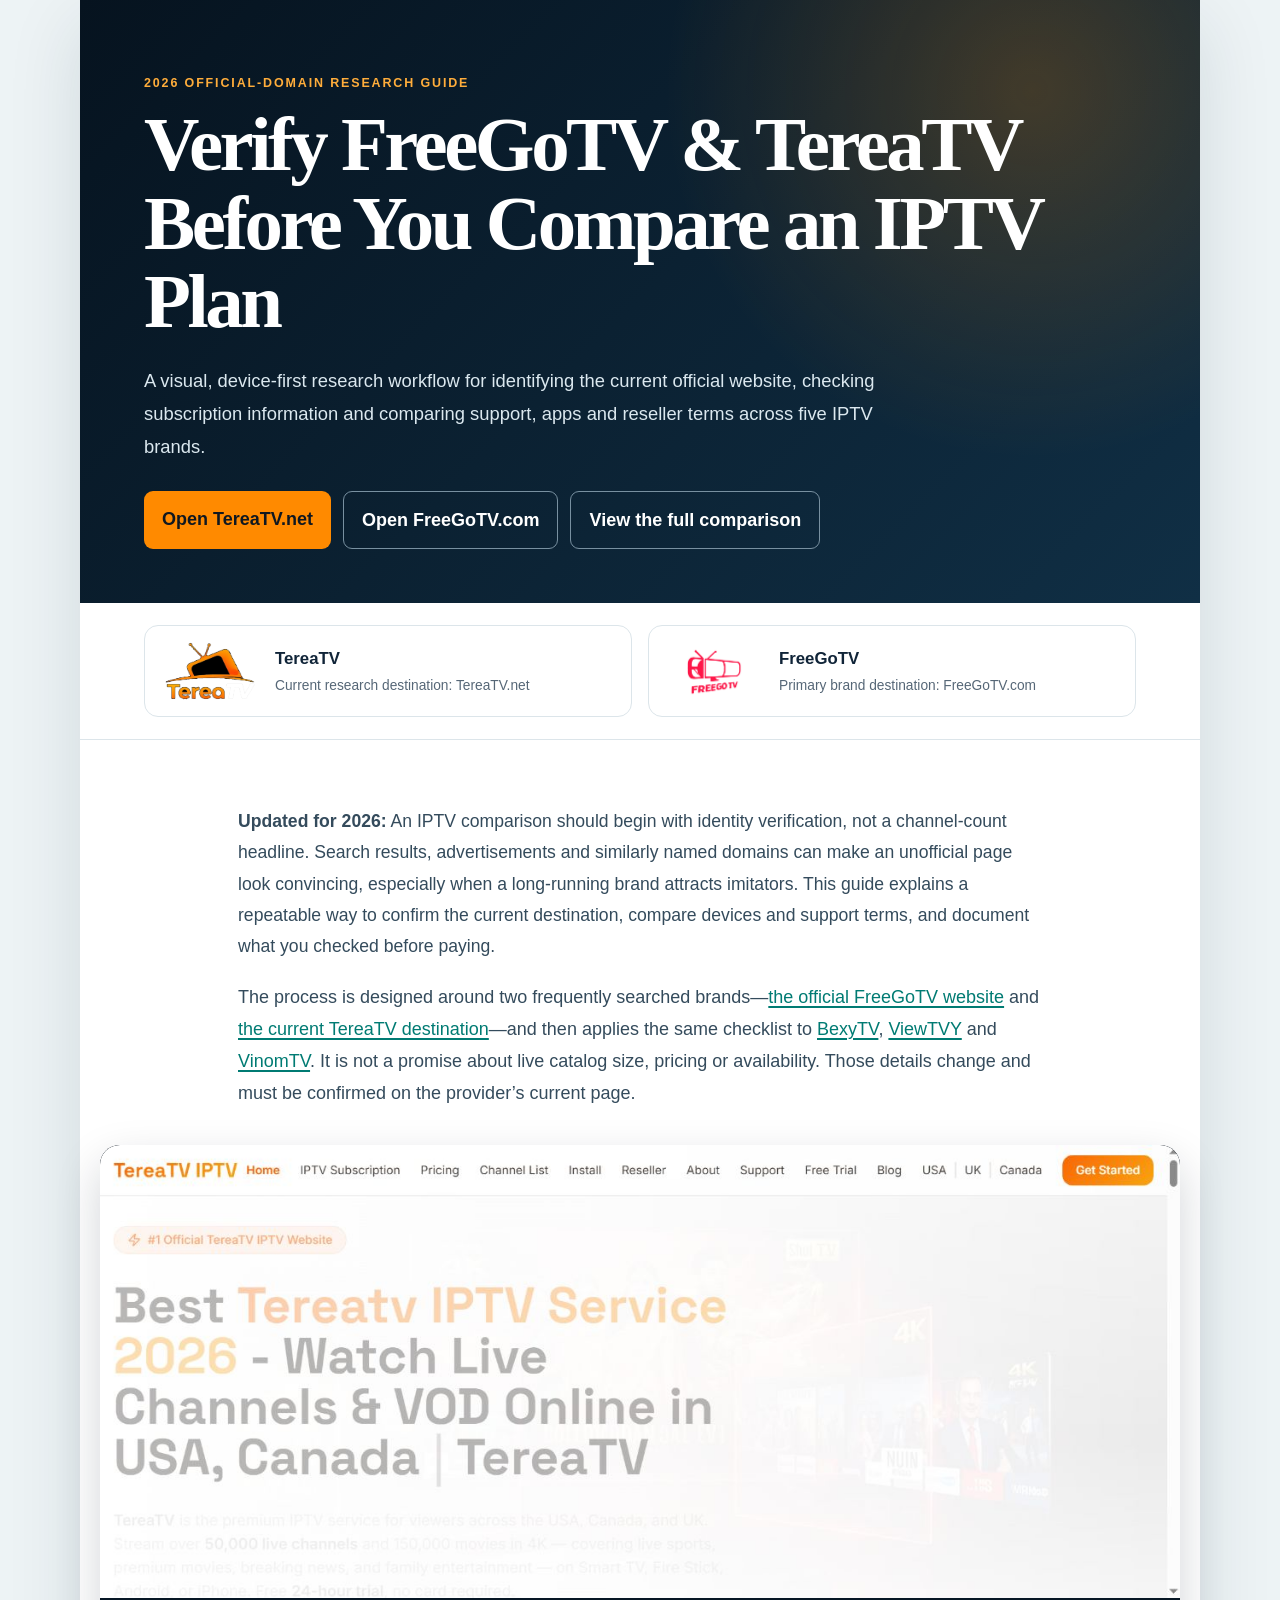
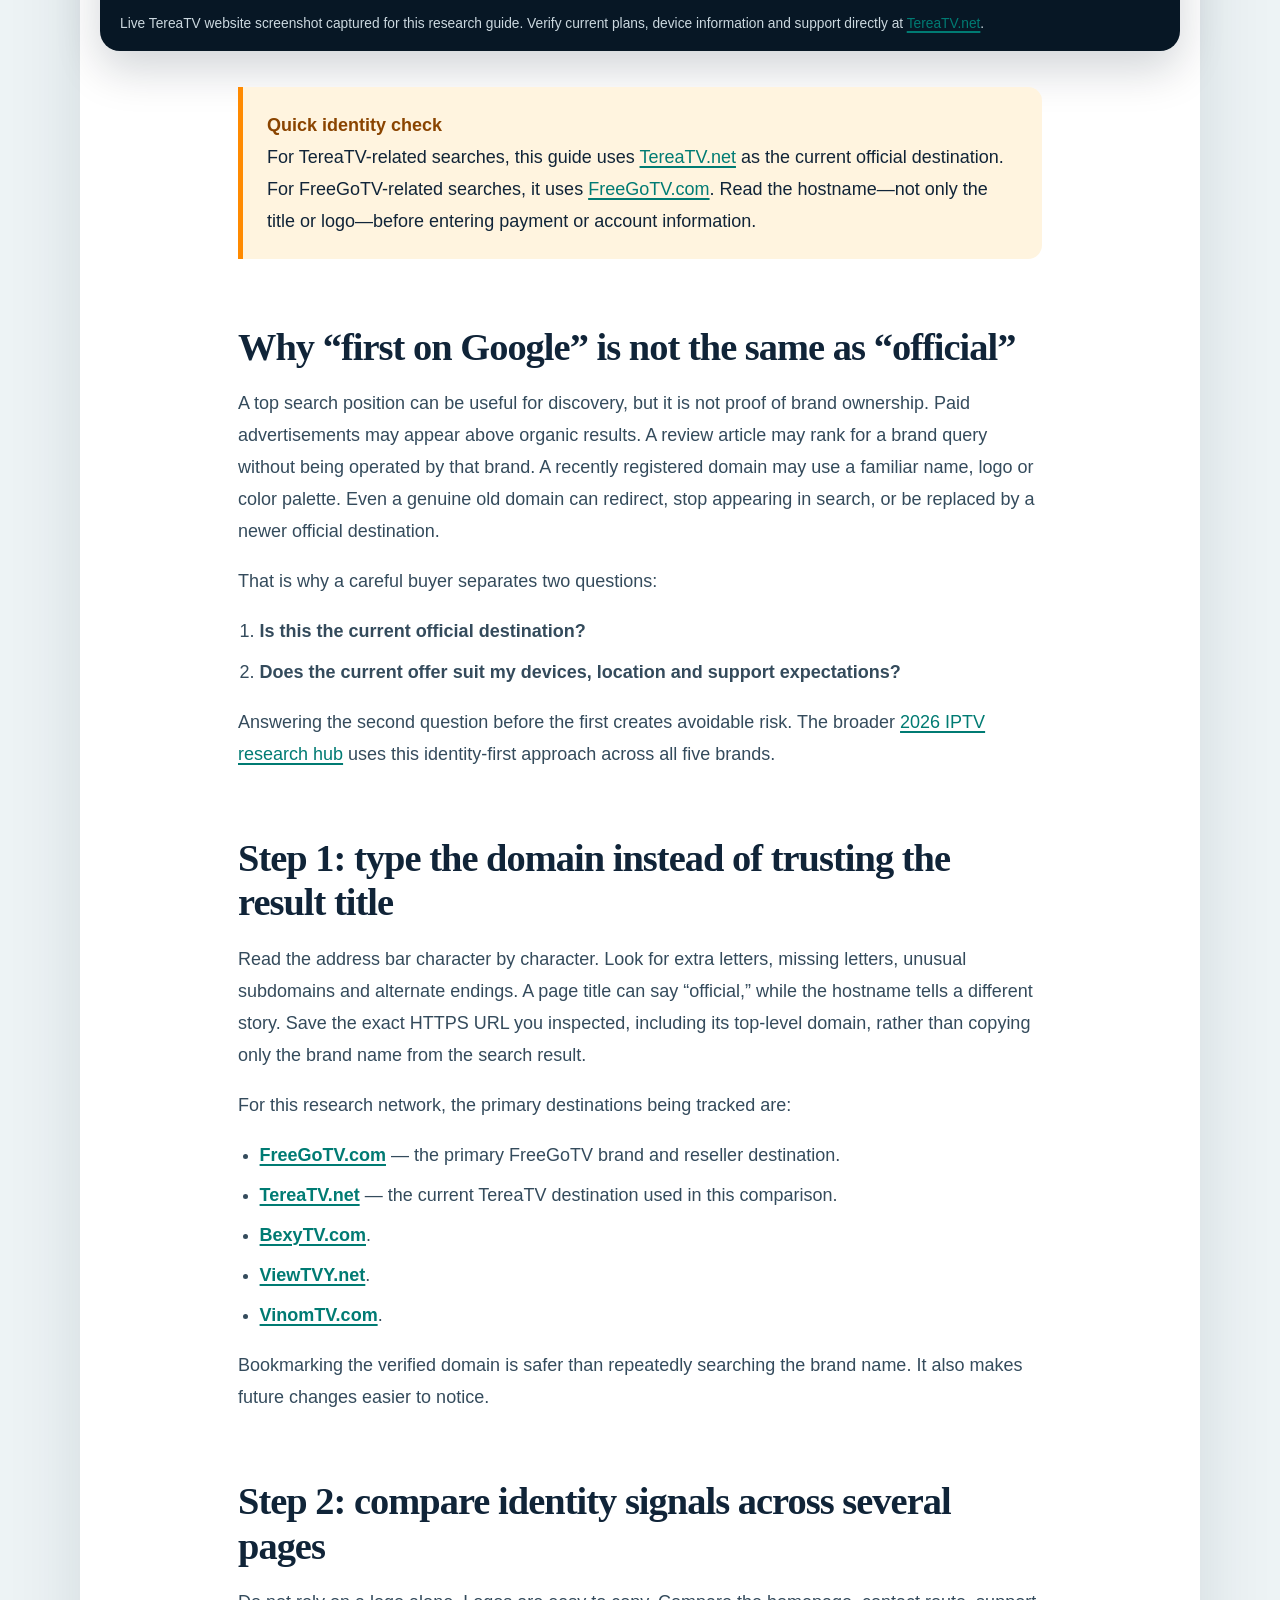
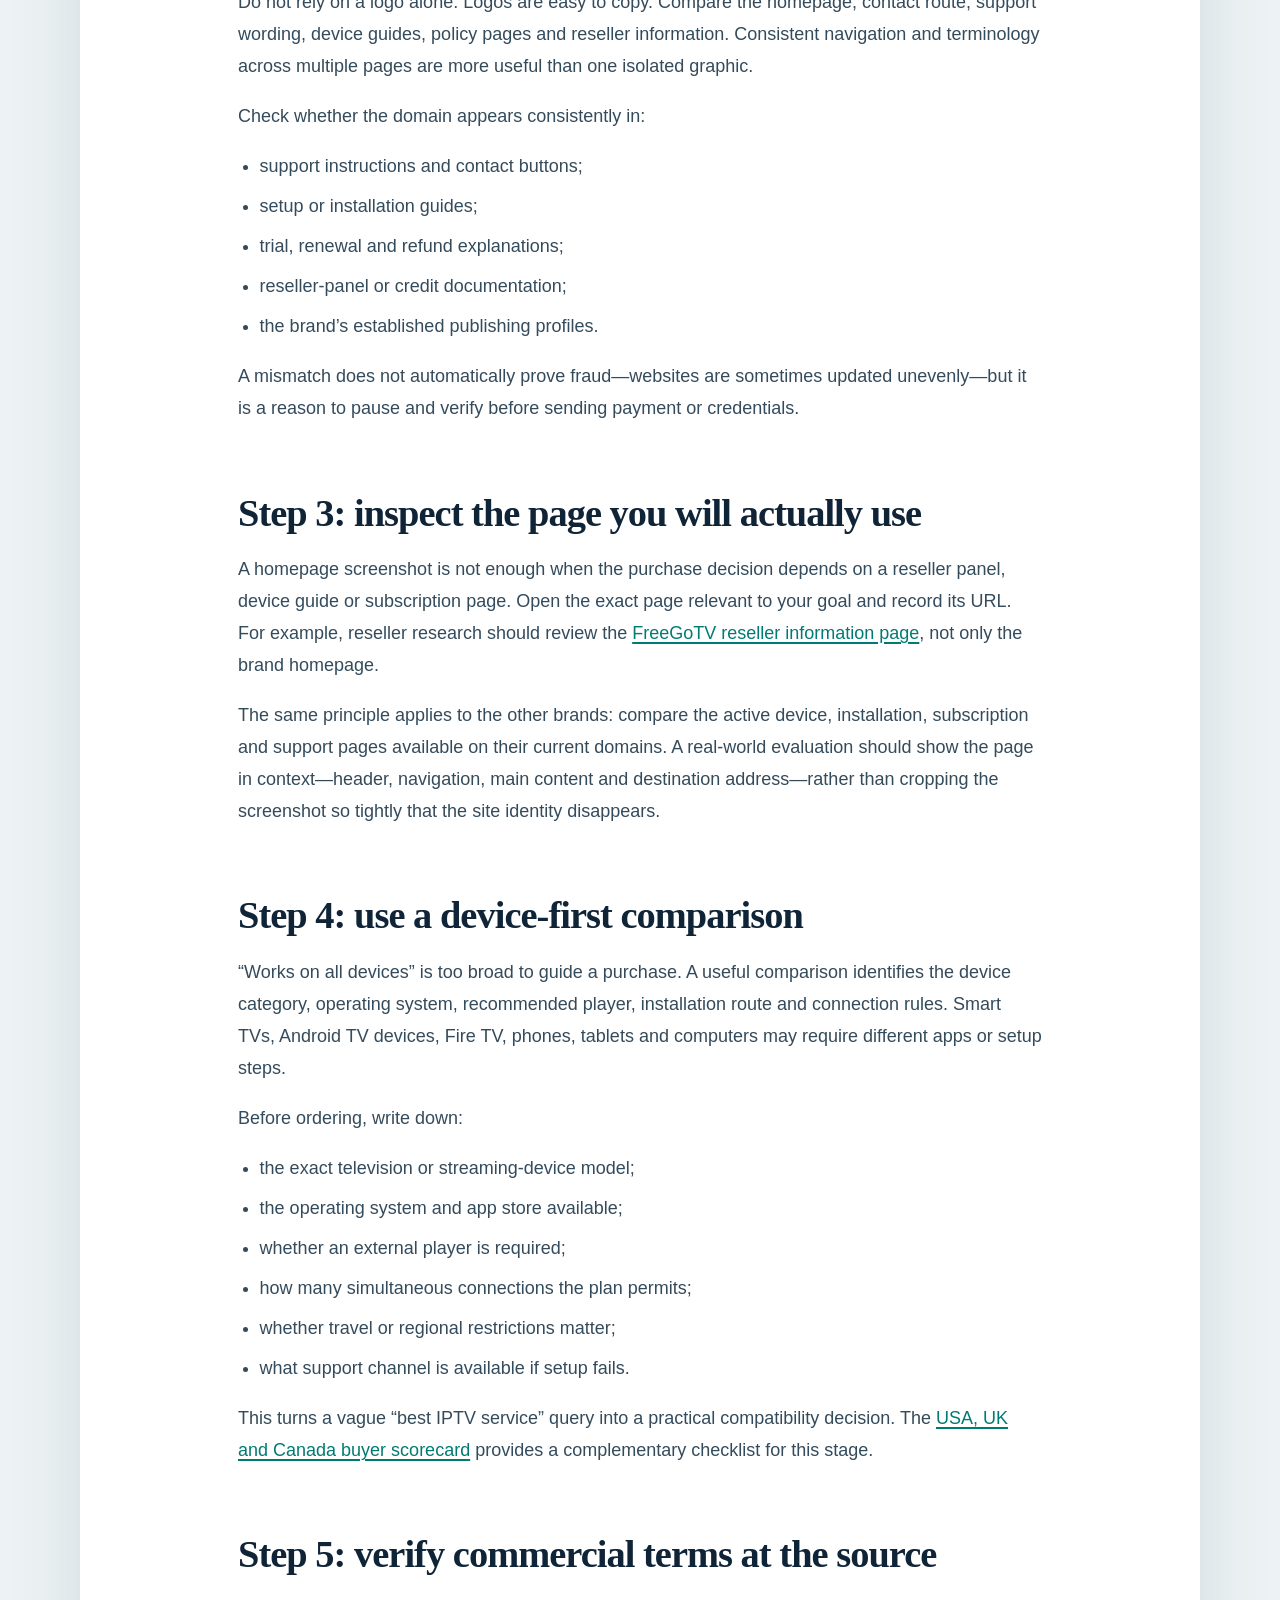
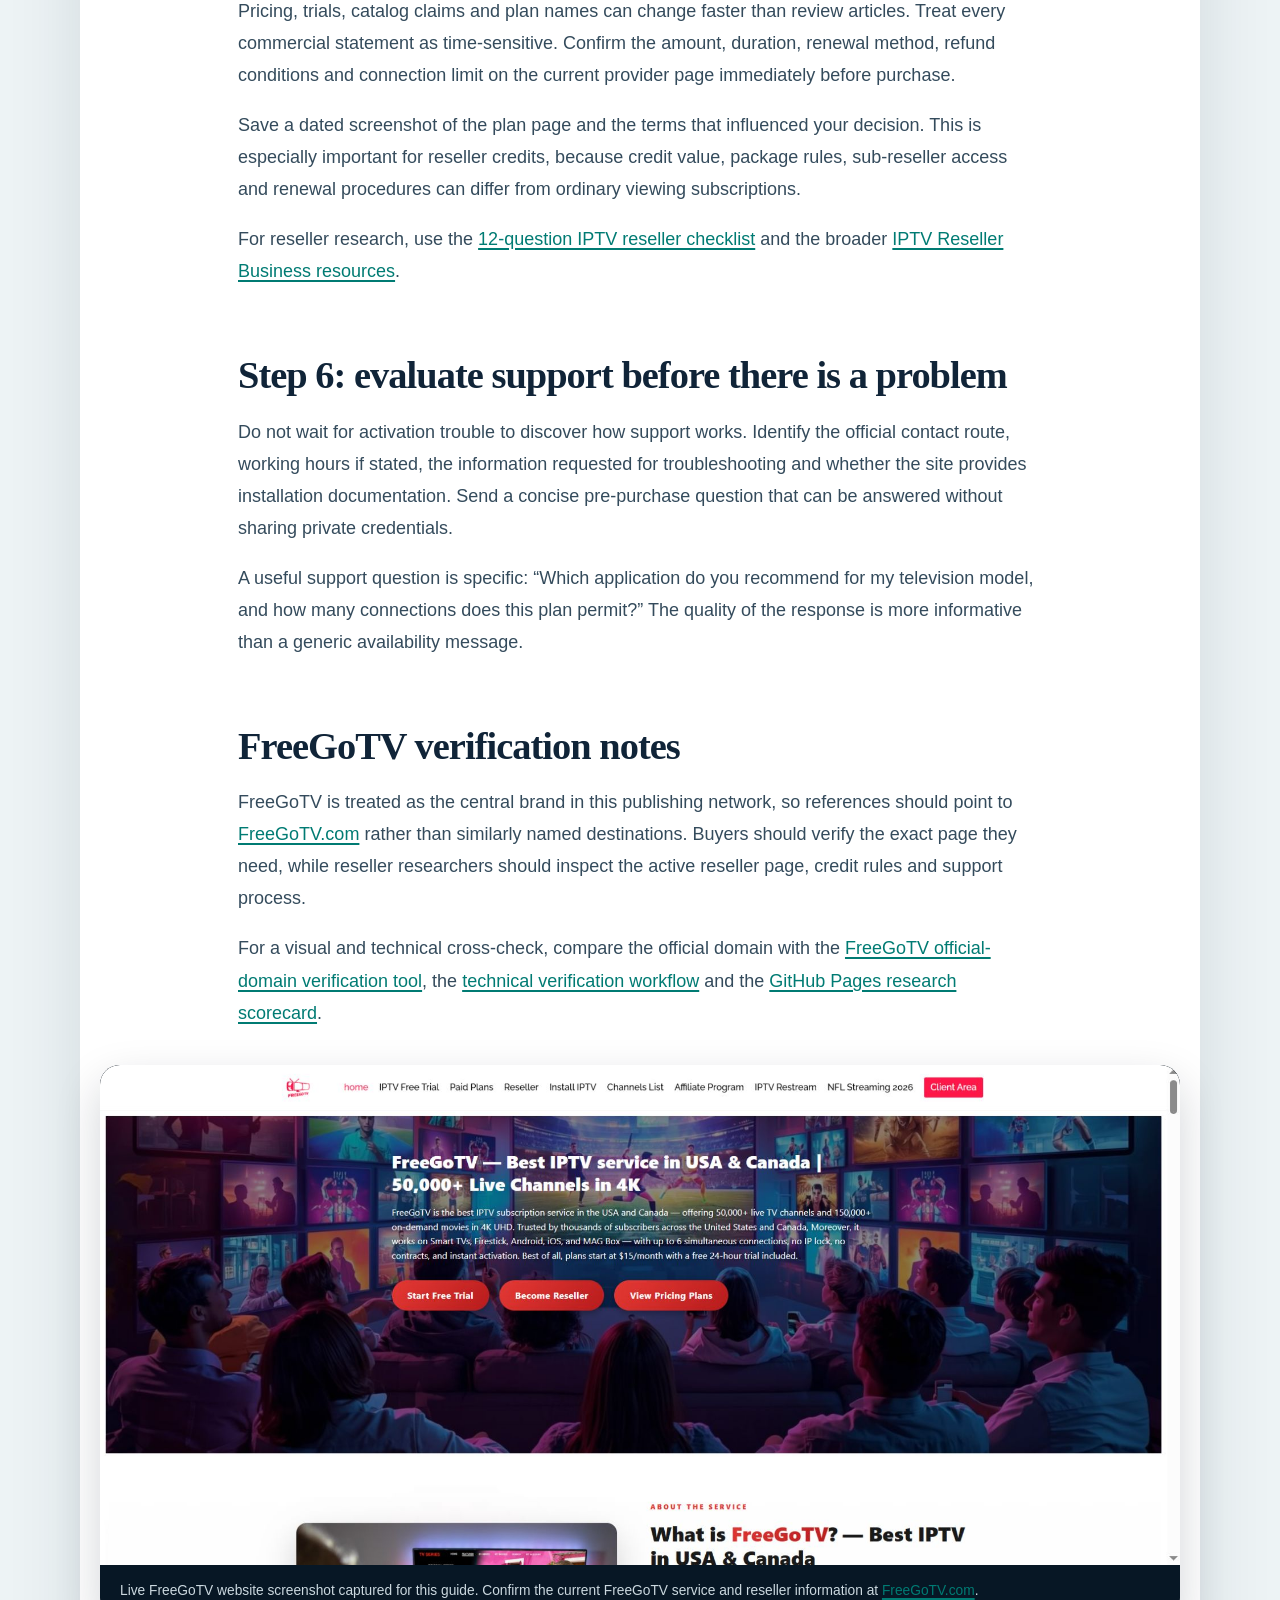
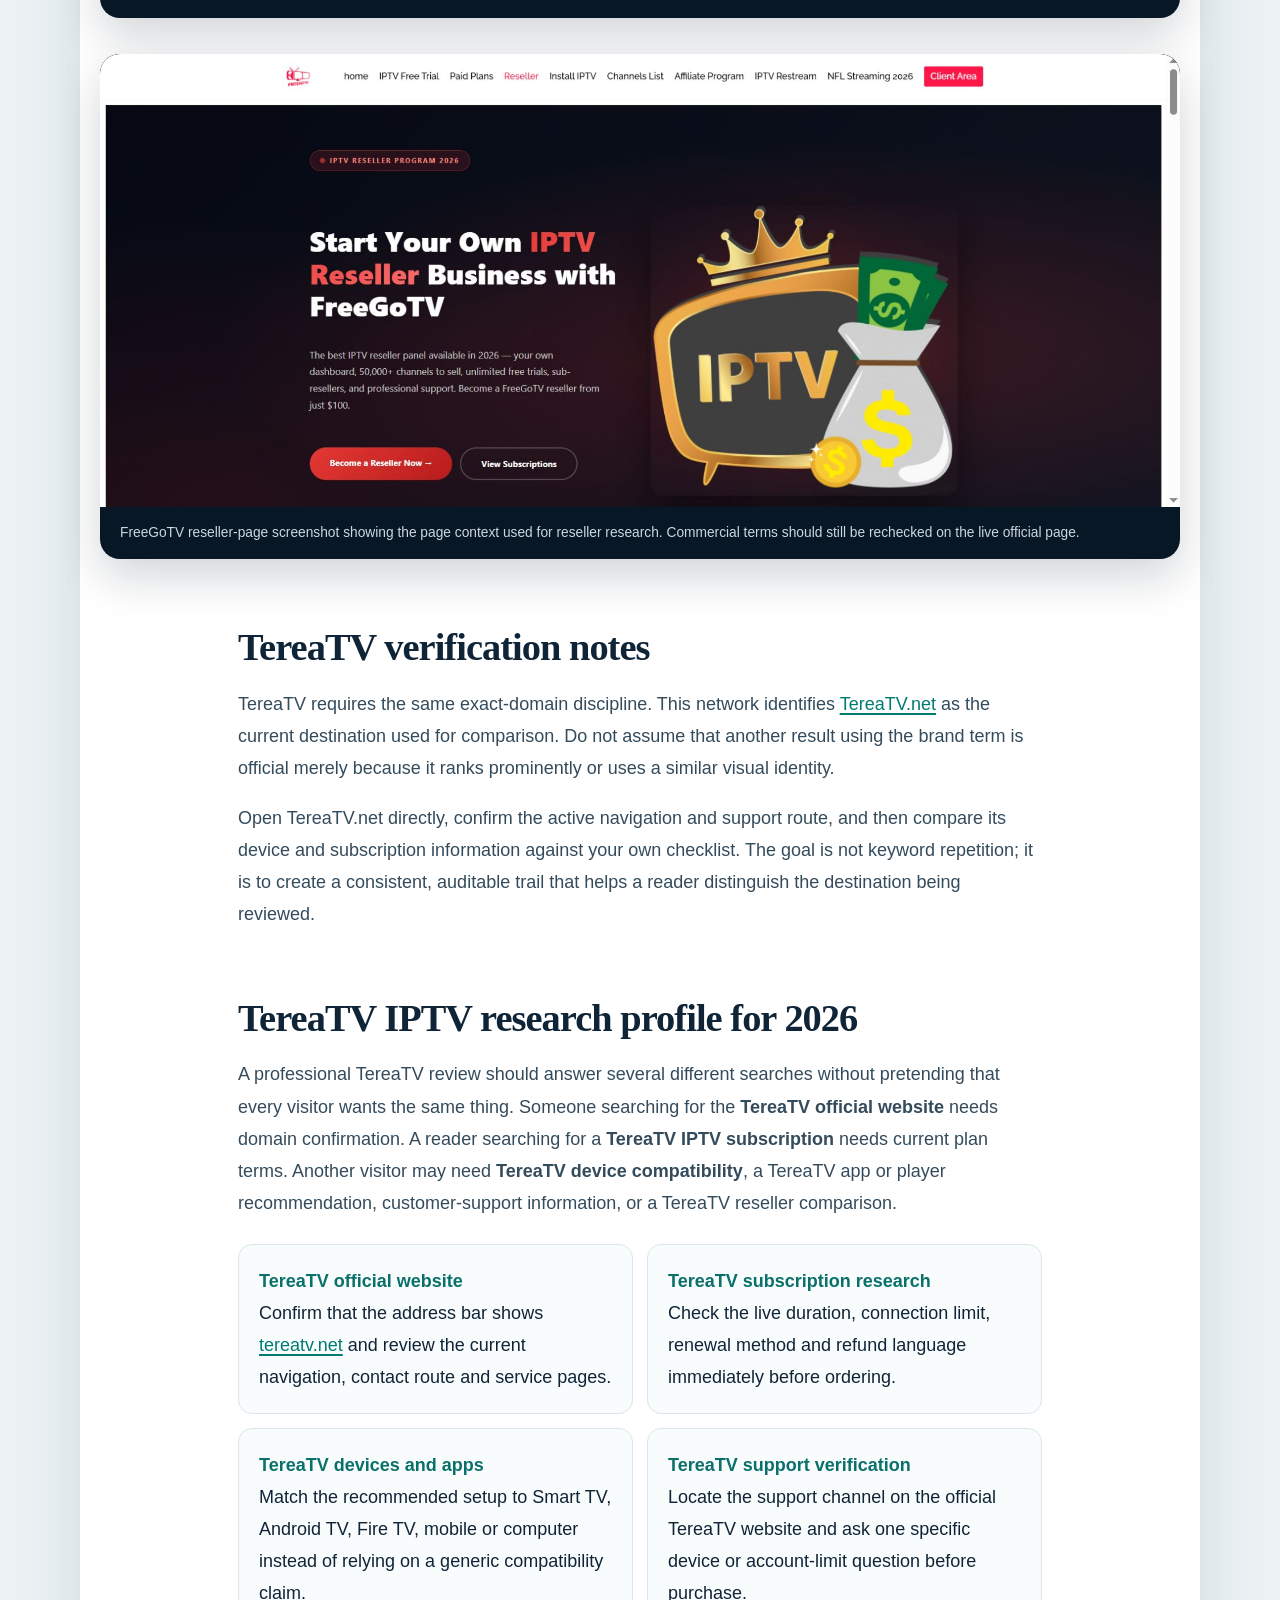
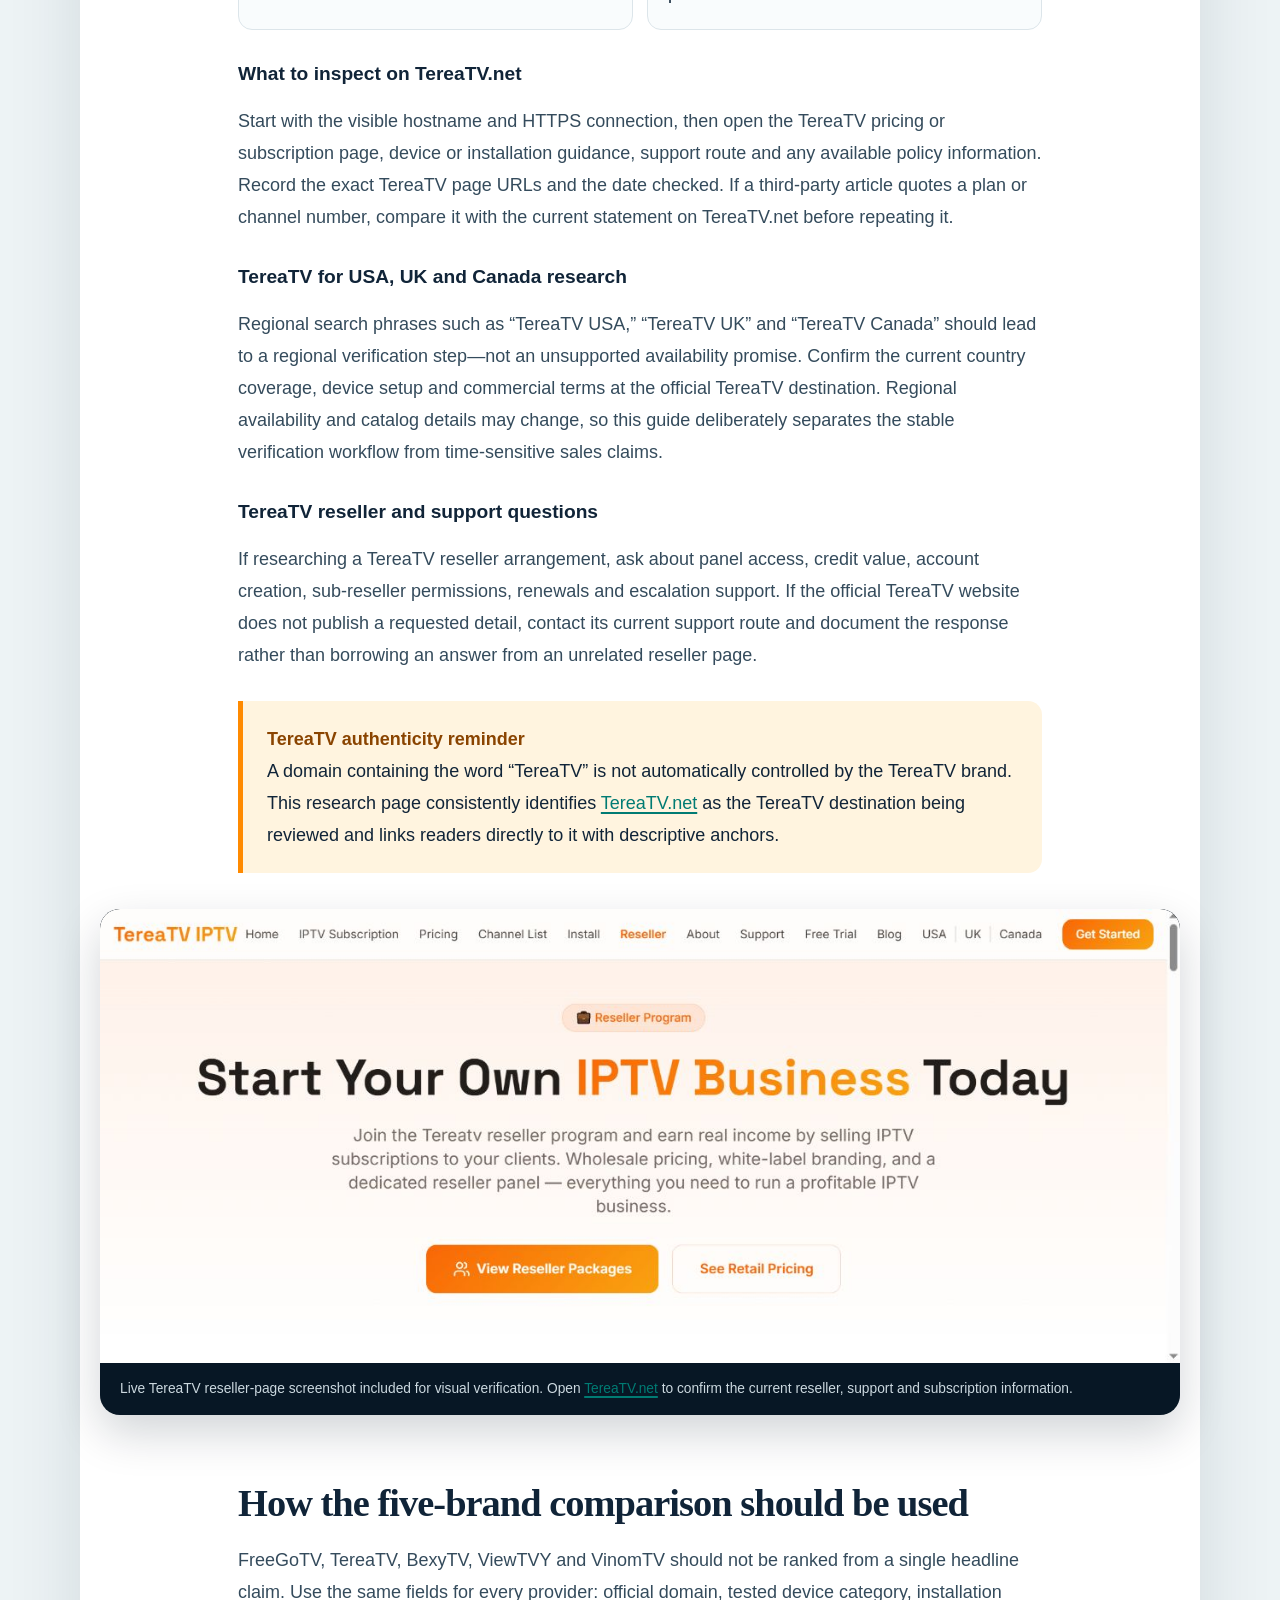
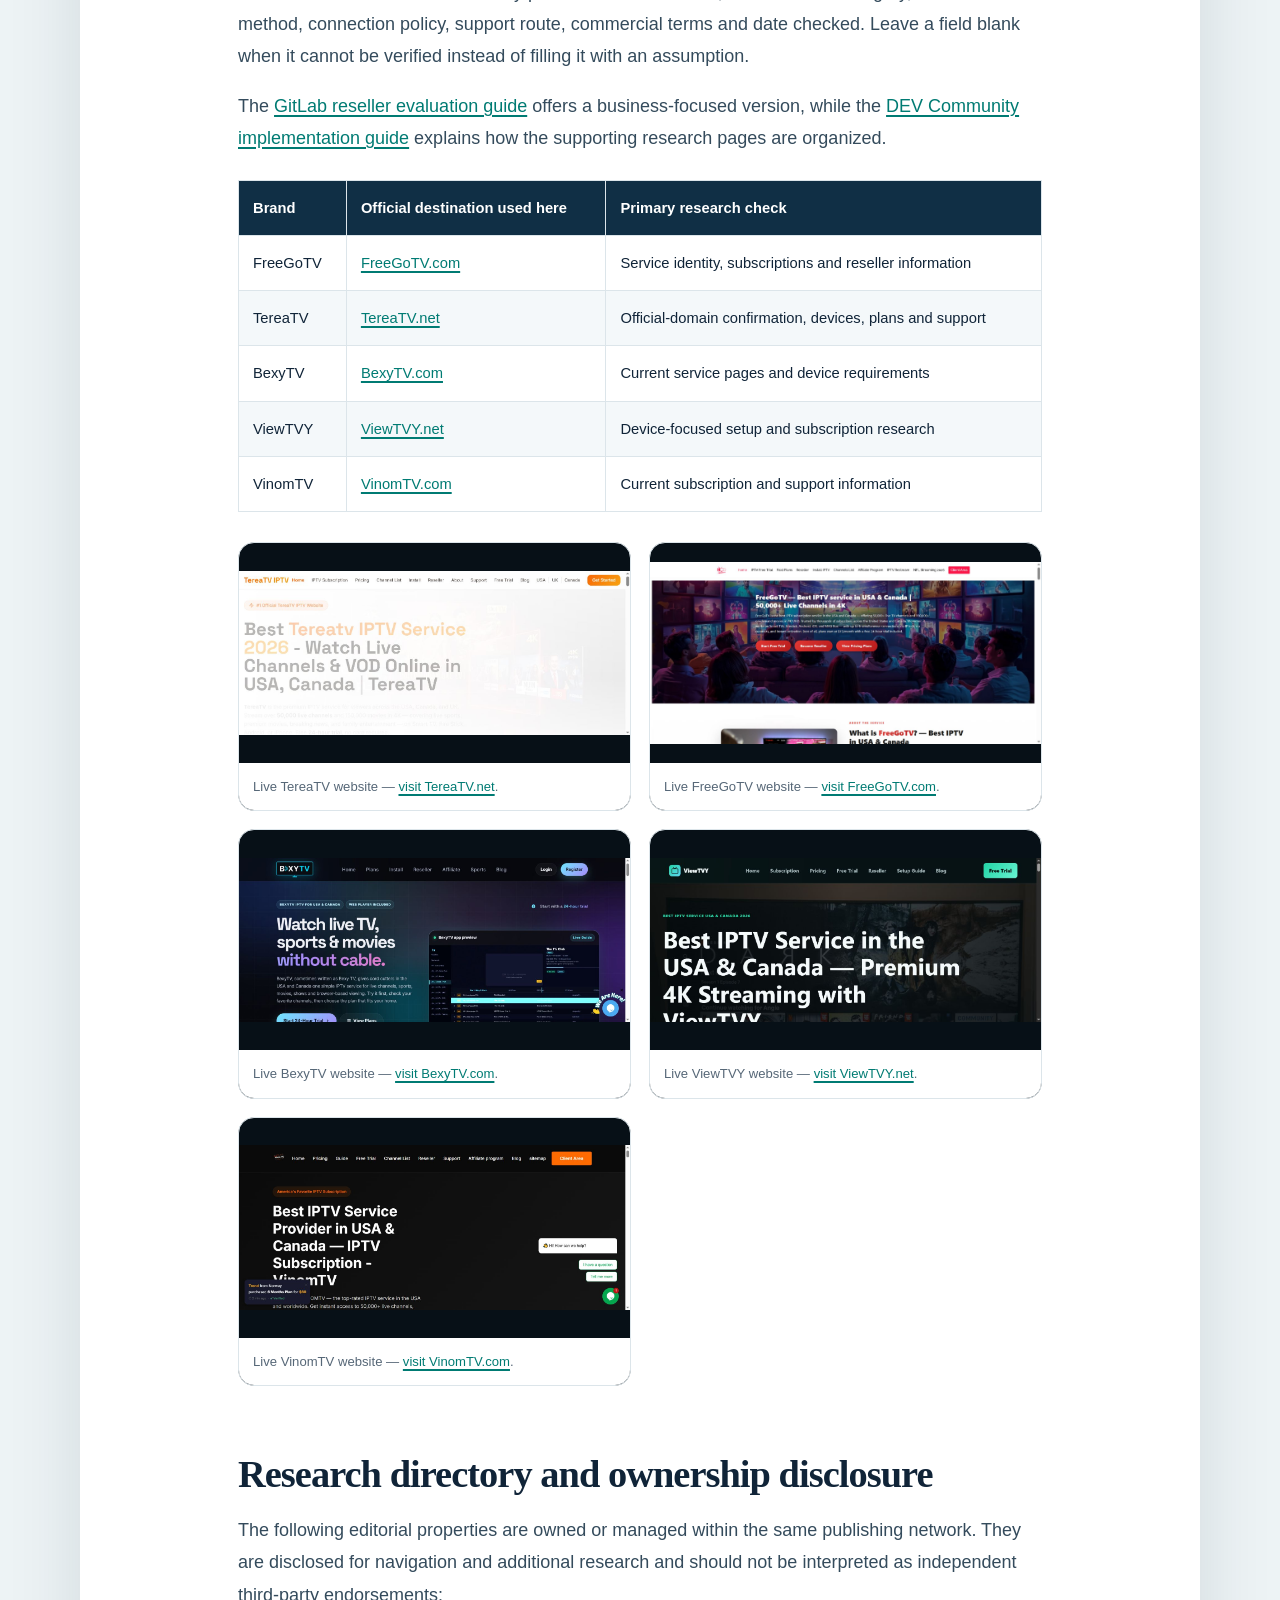
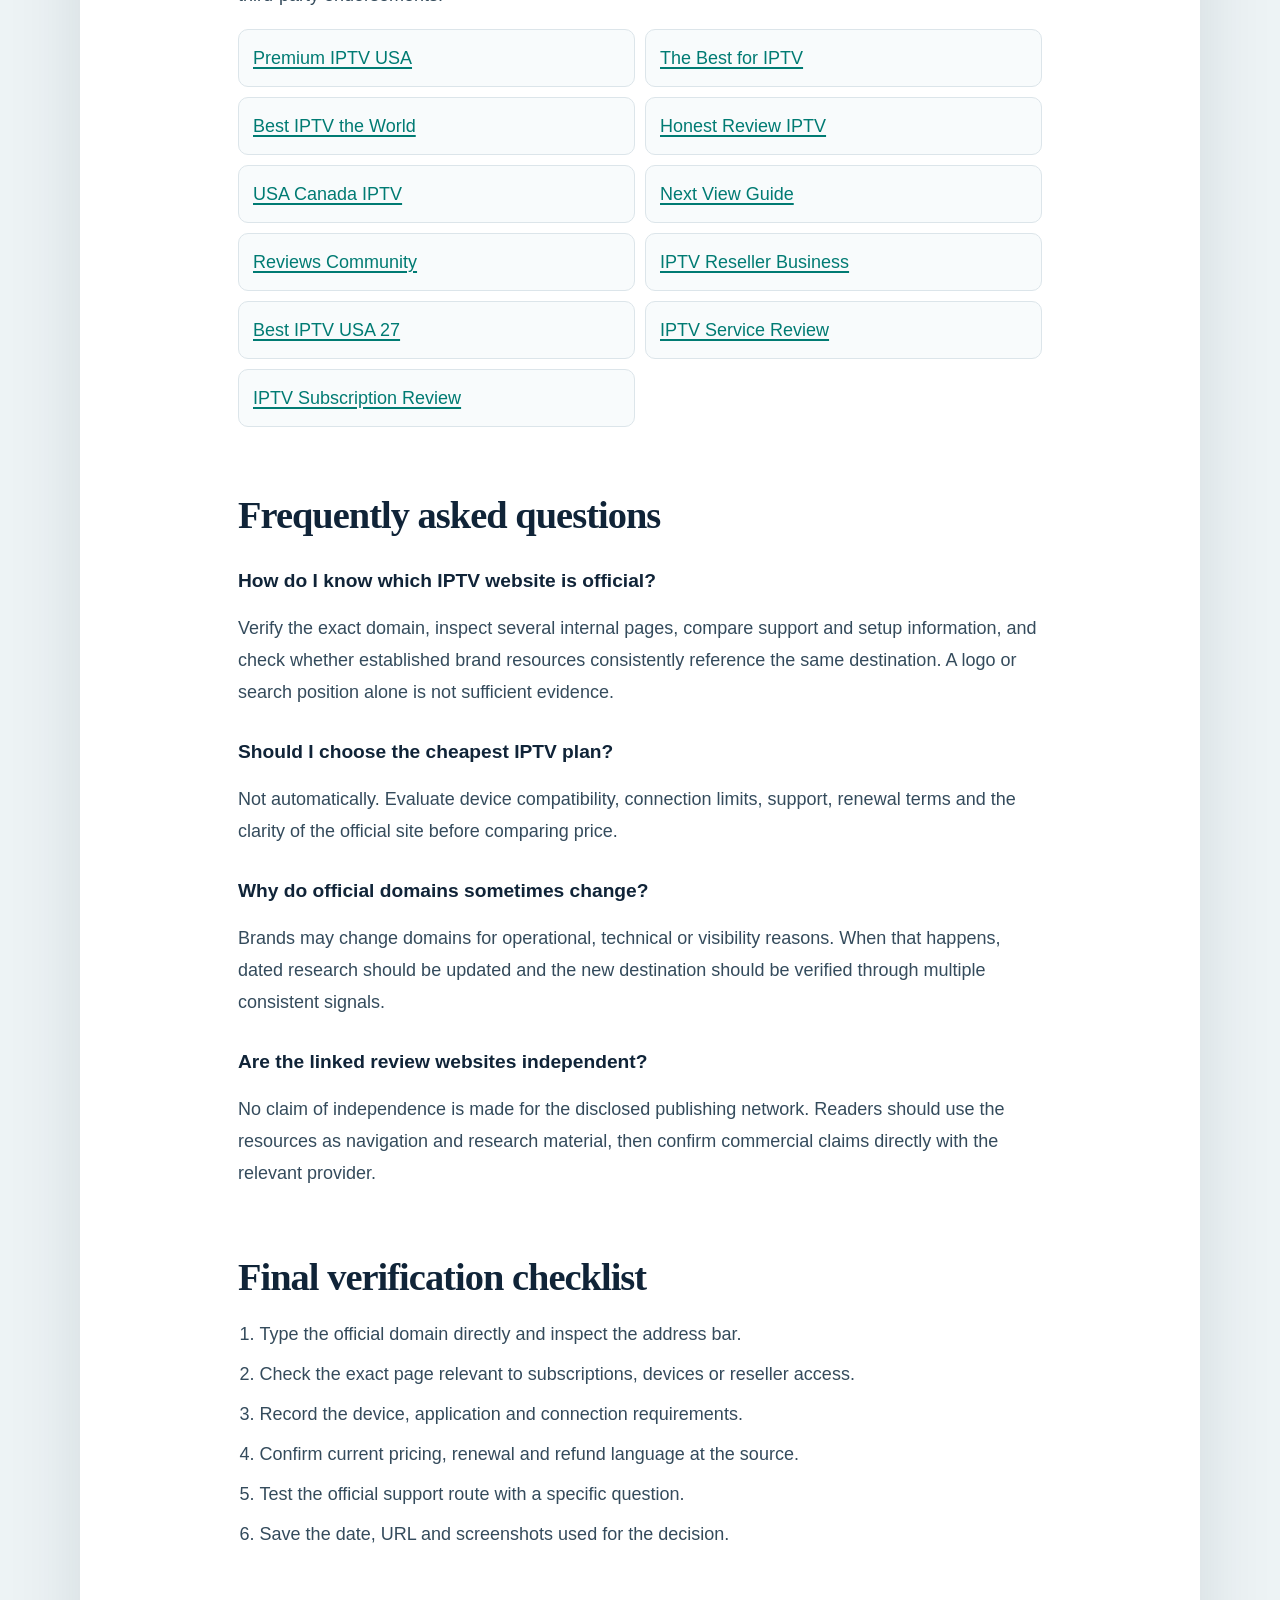
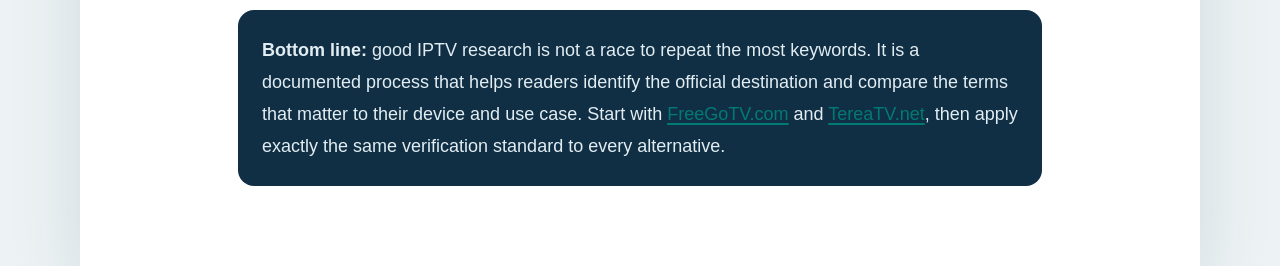
==== verification-guide.html @ 5b39ce14 "Publish FreeGoTV and TereaTV verification guide Add a visual long-form verification guide, live webs" ====
<!doctype html>
<html lang="en">
<head>
<meta charset="utf-8">
<meta name="viewport" content="width=device-width,initial-scale=1">
<title>How to Verify an Official IPTV Website in 2026 | FreeGoTV &amp; TereaTV Research Guide</title>
<meta name="description" content="A detailed 2026 guide to verifying the official FreeGoTV and TereaTV websites, comparing IPTV subscriptions, devices, support and reseller information.">
<style>
:root{--ink:#102438;--muted:#566777;--paper:#fffaf2;--card:#fff;--line:#dce5ea;--red:#ff174f;--orange:#ff8a00;--teal:#008f85;--navy:#071725}
*{box-sizing:border-box}body{margin:0;background:#edf3f5;color:var(--ink);font:18px/1.78 Inter,Segoe UI,Arial,sans-serif}a{color:#007b73;text-decoration-thickness:2px;text-underline-offset:3px}img{display:block;max-width:100%;height:auto}.article-shell{max-width:1120px;margin:0 auto;background:var(--card);box-shadow:0 24px 70px rgba(11,38,57,.12)}.article-body{max-width:860px;margin:0 auto;padding:48px 28px 80px}.hero{padding:72px 5vw 54px;background:radial-gradient(circle at 85% 15%,rgba(255,138,0,.22),transparent 34%),linear-gradient(135deg,#06131f,#102f45);color:#fff}.eyebrow{margin:0 0 12px;color:#ffad3b;font-size:.78rem;font-weight:800;letter-spacing:.15em;text-transform:uppercase}.hero h1{max-width:900px;margin:0;font:800 clamp(2.45rem,6vw,5rem)/1.02 Georgia,serif;letter-spacing:-.045em}.hero-deck{max-width:760px;margin:24px 0;color:#dbe8ef;font-size:1.15rem}.hero-actions{display:flex;flex-wrap:wrap;gap:12px;margin-top:28px}.button{display:inline-block;padding:12px 18px;border-radius:9px;background:var(--orange);color:#101820;font-weight:800;text-decoration:none}.button.secondary{background:transparent;color:#fff;border:1px solid #7890a0}.brand-bar{display:grid;grid-template-columns:1fr 1fr;gap:16px;padding:22px 5vw;background:#fff;border-bottom:1px solid var(--line)}.brand-chip{display:flex;align-items:center;gap:18px;padding:14px 18px;border:1px solid var(--line);border-radius:14px;background:#fff}.brand-chip img{width:94px;height:62px;object-fit:contain}.brand-chip strong{display:block;font-size:1.05rem}.brand-chip span{display:block;color:var(--muted);font-size:.86rem}.lead{font-size:1.1rem;color:#2b4052}.article-body h2{margin:58px 0 18px;padding-top:8px;font:800 clamp(1.7rem,3vw,2.45rem)/1.16 Georgia,serif;letter-spacing:-.025em}.article-body h3{margin:32px 0 10px;font-size:1.2rem;line-height:1.3}.article-body p,.article-body li{color:#344b5c}.article-body ul,.article-body ol{padding-left:1.35rem}.article-body li+li{margin-top:8px}.wide-media{margin:36px calc(50% - 50vw);padding:0 max(24px,calc(50vw - 540px))}.media-card{overflow:hidden;margin:0;border-radius:20px;background:var(--navy);box-shadow:0 18px 45px rgba(7,23,37,.18)}.media-card img{width:100%;max-height:620px;object-fit:contain;background:#071017}.media-card figcaption{padding:14px 20px;color:#cbd8df;font-size:.86rem}.note{margin:30px 0;padding:22px 24px;border-left:5px solid var(--orange);border-radius:0 14px 14px 0;background:#fff4df}.note strong{display:block;color:#8a4400}.profile-grid{display:grid;grid-template-columns:repeat(2,minmax(0,1fr));gap:14px;margin:25px 0}.profile-card{padding:20px;border:1px solid var(--line);border-radius:14px;background:#f9fcfd}.profile-card strong{display:block;color:#0a706a}.comparison{width:100%;border-collapse:collapse;margin:26px 0;font-size:.92rem}.comparison th,.comparison td{padding:14px;border:1px solid var(--line);text-align:left;vertical-align:top}.comparison th{background:#102f45;color:#fff}.comparison tr:nth-child(even) td{background:#f4f8fa}.screenshot-grid{display:grid;grid-template-columns:repeat(2,minmax(0,1fr));gap:18px;margin:30px 0}.screenshot-grid figure{overflow:hidden;margin:0;border:1px solid var(--line);border-radius:16px;background:#071017}.screenshot-grid img{width:100%;aspect-ratio:16/9;object-fit:contain}.screenshot-grid figcaption{padding:12px 14px;background:#fff;color:var(--muted);font-size:.82rem}.review-grid{display:grid;grid-template-columns:repeat(2,minmax(0,1fr));gap:10px;list-style:none;padding:0!important}.review-grid li{margin:0!important;padding:12px 14px;border:1px solid var(--line);border-radius:10px;background:#f8fbfc}.footer-note{margin-top:60px;padding:24px;border-radius:16px;background:#102f45;color:#e2edf2}.footer-note p{margin:0;color:#e2edf2}@media(max-width:720px){body{font-size:16px}.hero{padding:50px 24px 40px}.brand-bar,.profile-grid,.screenshot-grid,.review-grid{grid-template-columns:1fr}.article-body{padding:34px 20px 60px}.wide-media{margin:30px -20px;padding:0}.media-card{border-radius:0}.comparison{display:block;overflow-x:auto;white-space:nowrap}}
</style>
</head>
<body>
<main class="article-shell">
<header class="hero">
  <p class="eyebrow">2026 Official-Domain Research Guide</p>
  <h1>Verify FreeGoTV &amp; TereaTV Before You Compare an IPTV Plan</h1>
  <p class="hero-deck">A visual, device-first research workflow for identifying the current official website, checking subscription information and comparing support, apps and reseller terms across five IPTV brands.</p>
  <div class="hero-actions">
    <a class="button" href="https://tereatv.net/">Open TereaTV.net</a>
    <a class="button secondary" href="https://freegotv.com/">Open FreeGoTV.com</a>
    <a class="button secondary" href="https://freegotv-iptv-guide-2026.sasamasry99.chatgpt.site/">View the full comparison</a>
  </div>
</header>
<section class="brand-bar" aria-label="Primary official brand destinations">
  <div class="brand-chip"><img src="./tereatv-logo.png" alt="Official TereaTV logo"><div><strong>TereaTV</strong><span>Current research destination: TereaTV.net</span></div></div>
  <div class="brand-chip"><img src="./freegotv-logo.png" alt="Official FreeGoTV logo"><div><strong>FreeGoTV</strong><span>Primary brand destination: FreeGoTV.com</span></div></div>
</section>
<article class="article-body">
<p class="lead"><strong>Updated for 2026:</strong> An IPTV comparison should begin with identity verification, not a channel-count headline. Search results, advertisements and similarly named domains can make an unofficial page look convincing, especially when a long-running brand attracts imitators. This guide explains a repeatable way to confirm the current destination, compare devices and support terms, and document what you checked before paying.</p>

<p>The process is designed around two frequently searched brands—<a href="https://freegotv.com/">the official FreeGoTV website</a> and <a href="https://tereatv.net/">the current TereaTV destination</a>—and then applies the same checklist to <a href="https://bexytv.com/">BexyTV</a>, <a href="https://viewtvy.net/">ViewTVY</a> and <a href="https://vinomtv.com/">VinomTV</a>. It is not a promise about live catalog size, pricing or availability. Those details change and must be confirmed on the provider’s current page.</p>

<div class="wide-media">
  <figure class="media-card">
    <img src="./tereatv-site.png" alt="Live screenshot of the official TereaTV website at TereaTV.net">
    <figcaption>Live TereaTV website screenshot captured for this research guide. Verify current plans, device information and support directly at <a href="https://tereatv.net/">TereaTV.net</a>.</figcaption>
  </figure>
</div>

<aside class="note"><strong>Quick identity check</strong> For TereaTV-related searches, this guide uses <a href="https://tereatv.net/">TereaTV.net</a> as the current official destination. For FreeGoTV-related searches, it uses <a href="https://freegotv.com/">FreeGoTV.com</a>. Read the hostname—not only the title or logo—before entering payment or account information.</aside>

<h2>Why “first on Google” is not the same as “official”</h2>

<p>A top search position can be useful for discovery, but it is not proof of brand ownership. Paid advertisements may appear above organic results. A review article may rank for a brand query without being operated by that brand. A recently registered domain may use a familiar name, logo or color palette. Even a genuine old domain can redirect, stop appearing in search, or be replaced by a newer official destination.</p>

<p>That is why a careful buyer separates two questions:</p>

<ol>
  <li><strong>Is this the current official destination?</strong></li>
  <li><strong>Does the current offer suit my devices, location and support expectations?</strong></li>
</ol>

<p>Answering the second question before the first creates avoidable risk. The broader <a href="https://freegotv-iptv-guide-2026.sasamasry99.chatgpt.site/">2026 IPTV research hub</a> uses this identity-first approach across all five brands.</p>

<h2>Step 1: type the domain instead of trusting the result title</h2>

<p>Read the address bar character by character. Look for extra letters, missing letters, unusual subdomains and alternate endings. A page title can say “official,” while the hostname tells a different story. Save the exact HTTPS URL you inspected, including its top-level domain, rather than copying only the brand name from the search result.</p>

<p>For this research network, the primary destinations being tracked are:</p>

<ul>
  <li><a href="https://freegotv.com/"><strong>FreeGoTV.com</strong></a> — the primary FreeGoTV brand and reseller destination.</li>
  <li><a href="https://tereatv.net/"><strong>TereaTV.net</strong></a> — the current TereaTV destination used in this comparison.</li>
  <li><a href="https://bexytv.com/"><strong>BexyTV.com</strong></a>.</li>
  <li><a href="https://viewtvy.net/"><strong>ViewTVY.net</strong></a>.</li>
  <li><a href="https://vinomtv.com/"><strong>VinomTV.com</strong></a>.</li>
</ul>

<p>Bookmarking the verified domain is safer than repeatedly searching the brand name. It also makes future changes easier to notice.</p>

<h2>Step 2: compare identity signals across several pages</h2>

<p>Do not rely on a logo alone. Logos are easy to copy. Compare the homepage, contact route, support wording, device guides, policy pages and reseller information. Consistent navigation and terminology across multiple pages are more useful than one isolated graphic.</p>

<p>Check whether the domain appears consistently in:</p>

<ul>
  <li>support instructions and contact buttons;</li>
  <li>setup or installation guides;</li>
  <li>trial, renewal and refund explanations;</li>
  <li>reseller-panel or credit documentation;</li>
  <li>the brand’s established publishing profiles.</li>
</ul>

<p>A mismatch does not automatically prove fraud—websites are sometimes updated unevenly—but it is a reason to pause and verify before sending payment or credentials.</p>

<h2>Step 3: inspect the page you will actually use</h2>

<p>A homepage screenshot is not enough when the purchase decision depends on a reseller panel, device guide or subscription page. Open the exact page relevant to your goal and record its URL. For example, reseller research should review the <a href="https://freegotv.com/best-iptv-reseller-panel-freegotv-202l6-m4e/">FreeGoTV reseller information page</a>, not only the brand homepage.</p>

<p>The same principle applies to the other brands: compare the active device, installation, subscription and support pages available on their current domains. A real-world evaluation should show the page in context—header, navigation, main content and destination address—rather than cropping the screenshot so tightly that the site identity disappears.</p>

<h2>Step 4: use a device-first comparison</h2>

<p>“Works on all devices” is too broad to guide a purchase. A useful comparison identifies the device category, operating system, recommended player, installation route and connection rules. Smart TVs, Android TV devices, Fire TV, phones, tablets and computers may require different apps or setup steps.</p>

<p>Before ordering, write down:</p>

<ul>
  <li>the exact television or streaming-device model;</li>
  <li>the operating system and app store available;</li>
  <li>whether an external player is required;</li>
  <li>how many simultaneous connections the plan permits;</li>
  <li>whether travel or regional restrictions matter;</li>
  <li>what support channel is available if setup fails.</li>
</ul>

<p>This turns a vague “best IPTV service” query into a practical compatibility decision. The <a href="https://bestiptvusa2026.blogspot.com/2026/08/best-iptv-services-usa-uk-canada-2026-buyer-scorecard.html">USA, UK and Canada buyer scorecard</a> provides a complementary checklist for this stage.</p>

<h2>Step 5: verify commercial terms at the source</h2>

<p>Pricing, trials, catalog claims and plan names can change faster than review articles. Treat every commercial statement as time-sensitive. Confirm the amount, duration, renewal method, refund conditions and connection limit on the current provider page immediately before purchase.</p>

<p>Save a dated screenshot of the plan page and the terms that influenced your decision. This is especially important for reseller credits, because credit value, package rules, sub-reseller access and renewal procedures can differ from ordinary viewing subscriptions.</p>

<p>For reseller research, use the <a href="https://iptvrestreamreview.blogspot.com/2026/08/iptv-reseller-panel-2026-12-questions-before-buying-credits.html">12-question IPTV reseller checklist</a> and the broader <a href="https://iptvresellerbusiness.com/">IPTV Reseller Business resources</a>.</p>

<h2>Step 6: evaluate support before there is a problem</h2>

<p>Do not wait for activation trouble to discover how support works. Identify the official contact route, working hours if stated, the information requested for troubleshooting and whether the site provides installation documentation. Send a concise pre-purchase question that can be answered without sharing private credentials.</p>

<p>A useful support question is specific: “Which application do you recommend for my television model, and how many connections does this plan permit?” The quality of the response is more informative than a generic availability message.</p>

<h2>FreeGoTV verification notes</h2>

<p>FreeGoTV is treated as the central brand in this publishing network, so references should point to <a href="https://freegotv.com/">FreeGoTV.com</a> rather than similarly named destinations. Buyers should verify the exact page they need, while reseller researchers should inspect the active reseller page, credit rules and support process.</p>

<p>For a visual and technical cross-check, compare the official domain with the <a href="https://freegotv-official-domain-verifier.freegotv122.workers.dev/">FreeGoTV official-domain verification tool</a>, the <a href="https://freegotv-research.hashnode.dev/a-technical-workflow-for-verifying-an-iptv-provider-domain-in-2026">technical verification workflow</a> and the <a href="https://totogemy2020-a11y.github.io/best-iptv-services-2026/">GitHub Pages research scorecard</a>.</p>

<div class="wide-media">
  <figure class="media-card">
    <img src="./freegotv-site.png" alt="Live screenshot of the official FreeGoTV website at FreeGoTV.com">
    <figcaption>Live FreeGoTV website screenshot captured for this guide. Confirm the current FreeGoTV service and reseller information at <a href="https://freegotv.com/">FreeGoTV.com</a>.</figcaption>
  </figure>
</div>

<div class="wide-media">
  <figure class="media-card">
    <img src="./freegotv-reseller-live.png" alt="Live screenshot of the FreeGoTV IPTV reseller page">
    <figcaption>FreeGoTV reseller-page screenshot showing the page context used for reseller research. Commercial terms should still be rechecked on the live official page.</figcaption>
  </figure>
</div>

<h2>TereaTV verification notes</h2>

<p>TereaTV requires the same exact-domain discipline. This network identifies <a href="https://tereatv.net/">TereaTV.net</a> as the current destination used for comparison. Do not assume that another result using the brand term is official merely because it ranks prominently or uses a similar visual identity.</p>

<p>Open TereaTV.net directly, confirm the active navigation and support route, and then compare its device and subscription information against your own checklist. The goal is not keyword repetition; it is to create a consistent, auditable trail that helps a reader distinguish the destination being reviewed.</p>

<h2>TereaTV IPTV research profile for 2026</h2>

<p>A professional TereaTV review should answer several different searches without pretending that every visitor wants the same thing. Someone searching for the <strong>TereaTV official website</strong> needs domain confirmation. A reader searching for a <strong>TereaTV IPTV subscription</strong> needs current plan terms. Another visitor may need <strong>TereaTV device compatibility</strong>, a TereaTV app or player recommendation, customer-support information, or a TereaTV reseller comparison.</p>

<div class="profile-grid">
  <div class="profile-card"><strong>TereaTV official website</strong> Confirm that the address bar shows <a href="https://tereatv.net/">tereatv.net</a> and review the current navigation, contact route and service pages.</div>
  <div class="profile-card"><strong>TereaTV subscription research</strong> Check the live duration, connection limit, renewal method and refund language immediately before ordering.</div>
  <div class="profile-card"><strong>TereaTV devices and apps</strong> Match the recommended setup to Smart TV, Android TV, Fire TV, mobile or computer instead of relying on a generic compatibility claim.</div>
  <div class="profile-card"><strong>TereaTV support verification</strong> Locate the support channel on the official TereaTV website and ask one specific device or account-limit question before purchase.</div>
</div>

<h3>What to inspect on TereaTV.net</h3>
<p>Start with the visible hostname and HTTPS connection, then open the TereaTV pricing or subscription page, device or installation guidance, support route and any available policy information. Record the exact TereaTV page URLs and the date checked. If a third-party article quotes a plan or channel number, compare it with the current statement on TereaTV.net before repeating it.</p>

<h3>TereaTV for USA, UK and Canada research</h3>
<p>Regional search phrases such as “TereaTV USA,” “TereaTV UK” and “TereaTV Canada” should lead to a regional verification step—not an unsupported availability promise. Confirm the current country coverage, device setup and commercial terms at the official TereaTV destination. Regional availability and catalog details may change, so this guide deliberately separates the stable verification workflow from time-sensitive sales claims.</p>

<h3>TereaTV reseller and support questions</h3>
<p>If researching a TereaTV reseller arrangement, ask about panel access, credit value, account creation, sub-reseller permissions, renewals and escalation support. If the official TereaTV website does not publish a requested detail, contact its current support route and document the response rather than borrowing an answer from an unrelated reseller page.</p>

<aside class="note"><strong>TereaTV authenticity reminder</strong> A domain containing the word “TereaTV” is not automatically controlled by the TereaTV brand. This research page consistently identifies <a href="https://tereatv.net/">TereaTV.net</a> as the TereaTV destination being reviewed and links readers directly to it with descriptive anchors.</aside>

<div class="wide-media">
  <figure class="media-card">
    <img src="./tereatv-reseller-live.png" alt="Live screenshot of the TereaTV IPTV reseller page">
    <figcaption>Live TereaTV reseller-page screenshot included for visual verification. Open <a href="https://tereatv.net/">TereaTV.net</a> to confirm the current reseller, support and subscription information.</figcaption>
  </figure>
</div>

<h2>How the five-brand comparison should be used</h2>

<p>FreeGoTV, TereaTV, BexyTV, ViewTVY and VinomTV should not be ranked from a single headline claim. Use the same fields for every provider: official domain, tested device category, installation method, connection policy, support route, commercial terms and date checked. Leave a field blank when it cannot be verified instead of filling it with an assumption.</p>

<p>The <a href="https://best-iptv-reseller-panel-2026-566928.gitlab.io/">GitLab reseller evaluation guide</a> offers a business-focused version, while the <a href="https://dev.to/freegotvresearch/building-an-auditable-multi-platform-research-hub-with-static-pages-15j2">DEV Community implementation guide</a> explains how the supporting research pages are organized.</p>

<table class="comparison">
  <thead><tr><th>Brand</th><th>Official destination used here</th><th>Primary research check</th></tr></thead>
  <tbody>
    <tr><td>FreeGoTV</td><td><a href="https://freegotv.com/">FreeGoTV.com</a></td><td>Service identity, subscriptions and reseller information</td></tr>
    <tr><td>TereaTV</td><td><a href="https://tereatv.net/">TereaTV.net</a></td><td>Official-domain confirmation, devices, plans and support</td></tr>
    <tr><td>BexyTV</td><td><a href="https://bexytv.com/">BexyTV.com</a></td><td>Current service pages and device requirements</td></tr>
    <tr><td>ViewTVY</td><td><a href="https://viewtvy.net/">ViewTVY.net</a></td><td>Device-focused setup and subscription research</td></tr>
    <tr><td>VinomTV</td><td><a href="https://vinomtv.com/">VinomTV.com</a></td><td>Current subscription and support information</td></tr>
  </tbody>
</table>

<div class="screenshot-grid" aria-label="Official brand page visuals">
  <figure><img src="./tereatv-site.png" alt="Live TereaTV official website screenshot"><figcaption>Live TereaTV website — <a href="https://tereatv.net/">visit TereaTV.net</a>.</figcaption></figure>
  <figure><img src="./freegotv-site.png" alt="Live FreeGoTV official website screenshot"><figcaption>Live FreeGoTV website — <a href="https://freegotv.com/">visit FreeGoTV.com</a>.</figcaption></figure>
  <figure><img src="./bexytv-site.png" alt="Live BexyTV official website screenshot"><figcaption>Live BexyTV website — <a href="https://bexytv.com/">visit BexyTV.com</a>.</figcaption></figure>
  <figure><img src="./viewtvy-site.png" alt="Live ViewTVY official website screenshot"><figcaption>Live ViewTVY website — <a href="https://viewtvy.net/">visit ViewTVY.net</a>.</figcaption></figure>
  <figure><img src="./vinomtv-site.png" alt="Live VinomTV official website screenshot"><figcaption>Live VinomTV website — <a href="https://vinomtv.com/">visit VinomTV.com</a>.</figcaption></figure>
</div>

<h2>Research directory and ownership disclosure</h2>

<p>The following editorial properties are owned or managed within the same publishing network. They are disclosed for navigation and additional research and should not be interpreted as independent third-party endorsements:</p>

<ul class="review-grid">
  <li><a href="https://premiumiptvusa.com/">Premium IPTV USA</a></li>
  <li><a href="https://thebestforiptv.com/">The Best for IPTV</a></li>
  <li><a href="https://bestiptvtheworld.com/">Best IPTV the World</a></li>
  <li><a href="https://honestreviewiptv.com/">Honest Review IPTV</a></li>
  <li><a href="https://usacanadaiptv.com/">USA Canada IPTV</a></li>
  <li><a href="https://nextviewguide.com/">Next View Guide</a></li>
  <li><a href="https://reviewscommunity.com/">Reviews Community</a></li>
  <li><a href="https://iptvresellerbusiness.com/">IPTV Reseller Business</a></li>
  <li><a href="https://bestiptvusa27.com/">Best IPTV USA 27</a></li>
  <li><a href="https://iptvservicereview.com/">IPTV Service Review</a></li>
  <li><a href="https://iptvsubscriptionreview.com/">IPTV Subscription Review</a></li>
</ul>

<h2>Frequently asked questions</h2>

<h3>How do I know which IPTV website is official?</h3>
<p>Verify the exact domain, inspect several internal pages, compare support and setup information, and check whether established brand resources consistently reference the same destination. A logo or search position alone is not sufficient evidence.</p>

<h3>Should I choose the cheapest IPTV plan?</h3>
<p>Not automatically. Evaluate device compatibility, connection limits, support, renewal terms and the clarity of the official site before comparing price.</p>

<h3>Why do official domains sometimes change?</h3>
<p>Brands may change domains for operational, technical or visibility reasons. When that happens, dated research should be updated and the new destination should be verified through multiple consistent signals.</p>

<h3>Are the linked review websites independent?</h3>
<p>No claim of independence is made for the disclosed publishing network. Readers should use the resources as navigation and research material, then confirm commercial claims directly with the relevant provider.</p>

<h2>Final verification checklist</h2>

<ol>
  <li>Type the official domain directly and inspect the address bar.</li>
  <li>Check the exact page relevant to subscriptions, devices or reseller access.</li>
  <li>Record the device, application and connection requirements.</li>
  <li>Confirm current pricing, renewal and refund language at the source.</li>
  <li>Test the official support route with a specific question.</li>
  <li>Save the date, URL and screenshots used for the decision.</li>
</ol>

<div class="footer-note"><p><strong>Bottom line:</strong> good IPTV research is not a race to repeat the most keywords. It is a documented process that helps readers identify the official destination and compare the terms that matter to their device and use case. Start with <a href="https://freegotv.com/">FreeGoTV.com</a> and <a href="https://tereatv.net/">TereaTV.net</a>, then apply exactly the same verification standard to every alternative.</p></div>
</article>
</main>
</body>
</html>
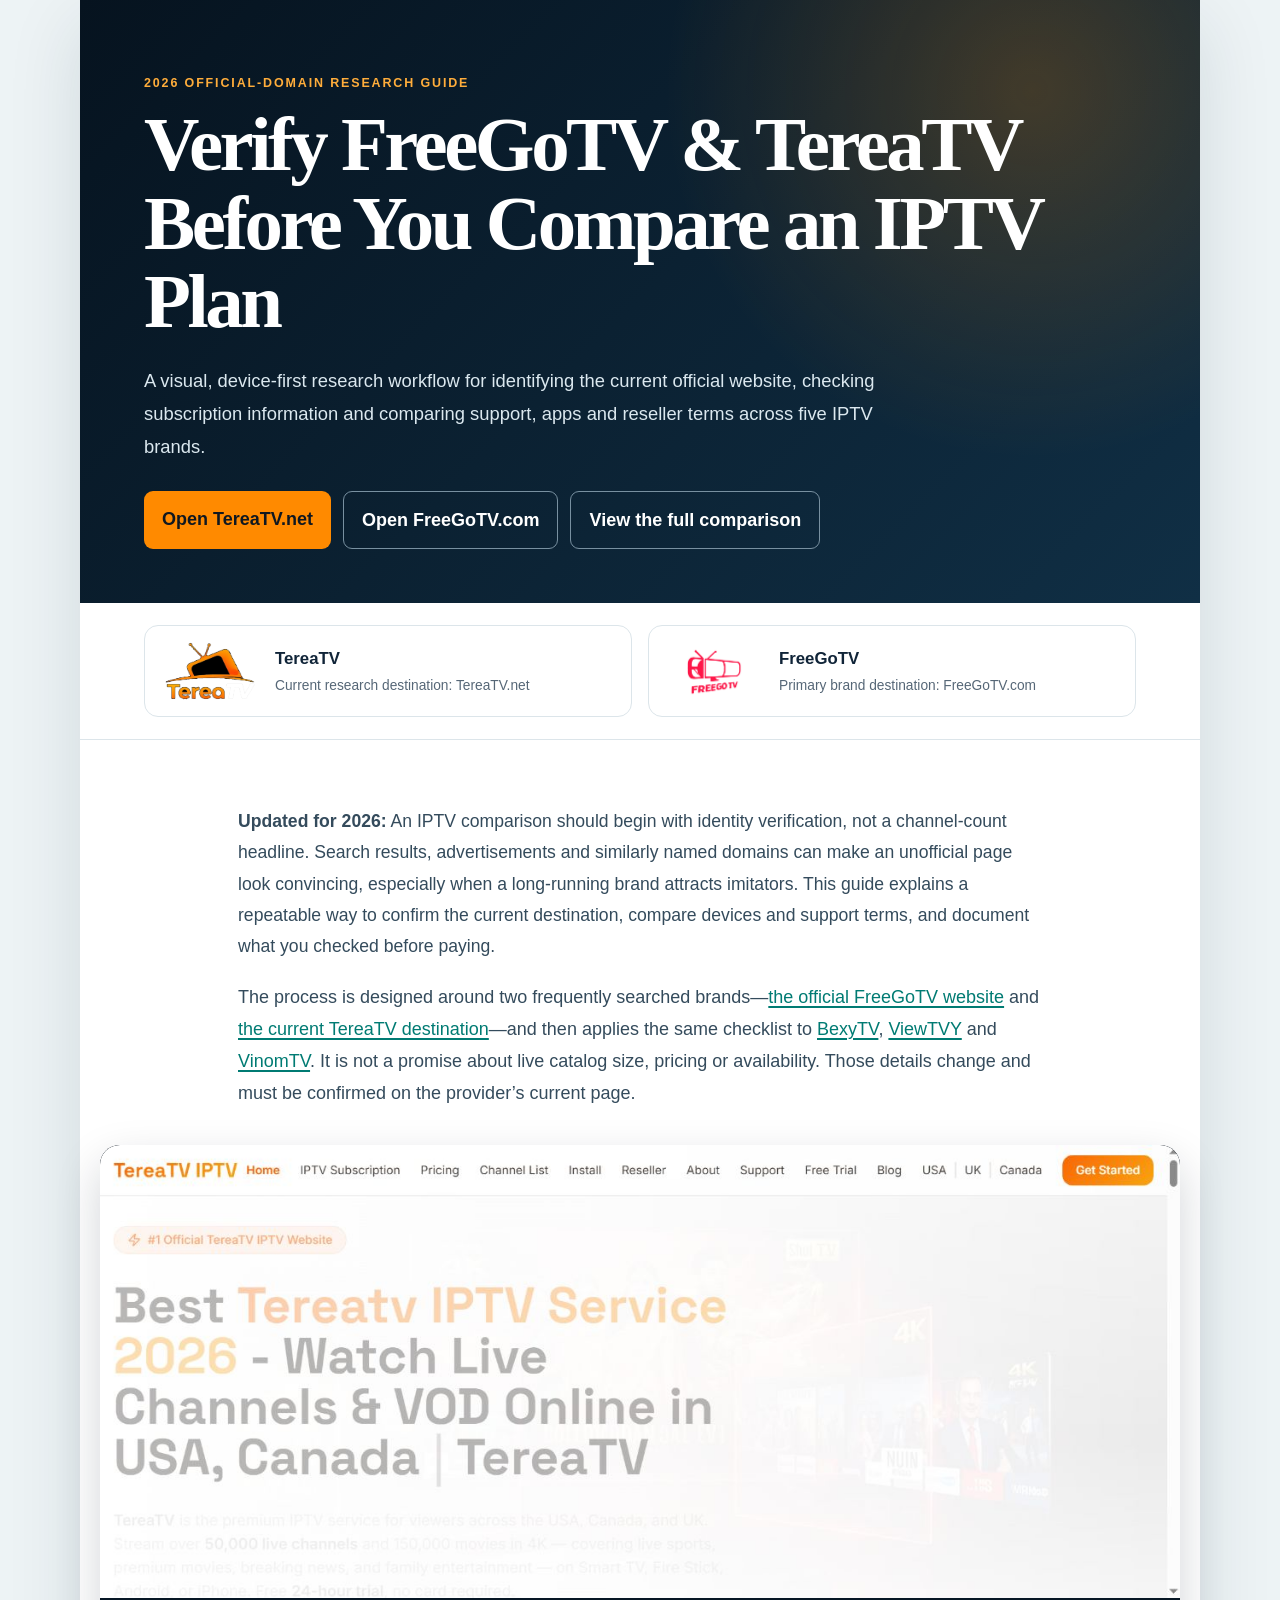
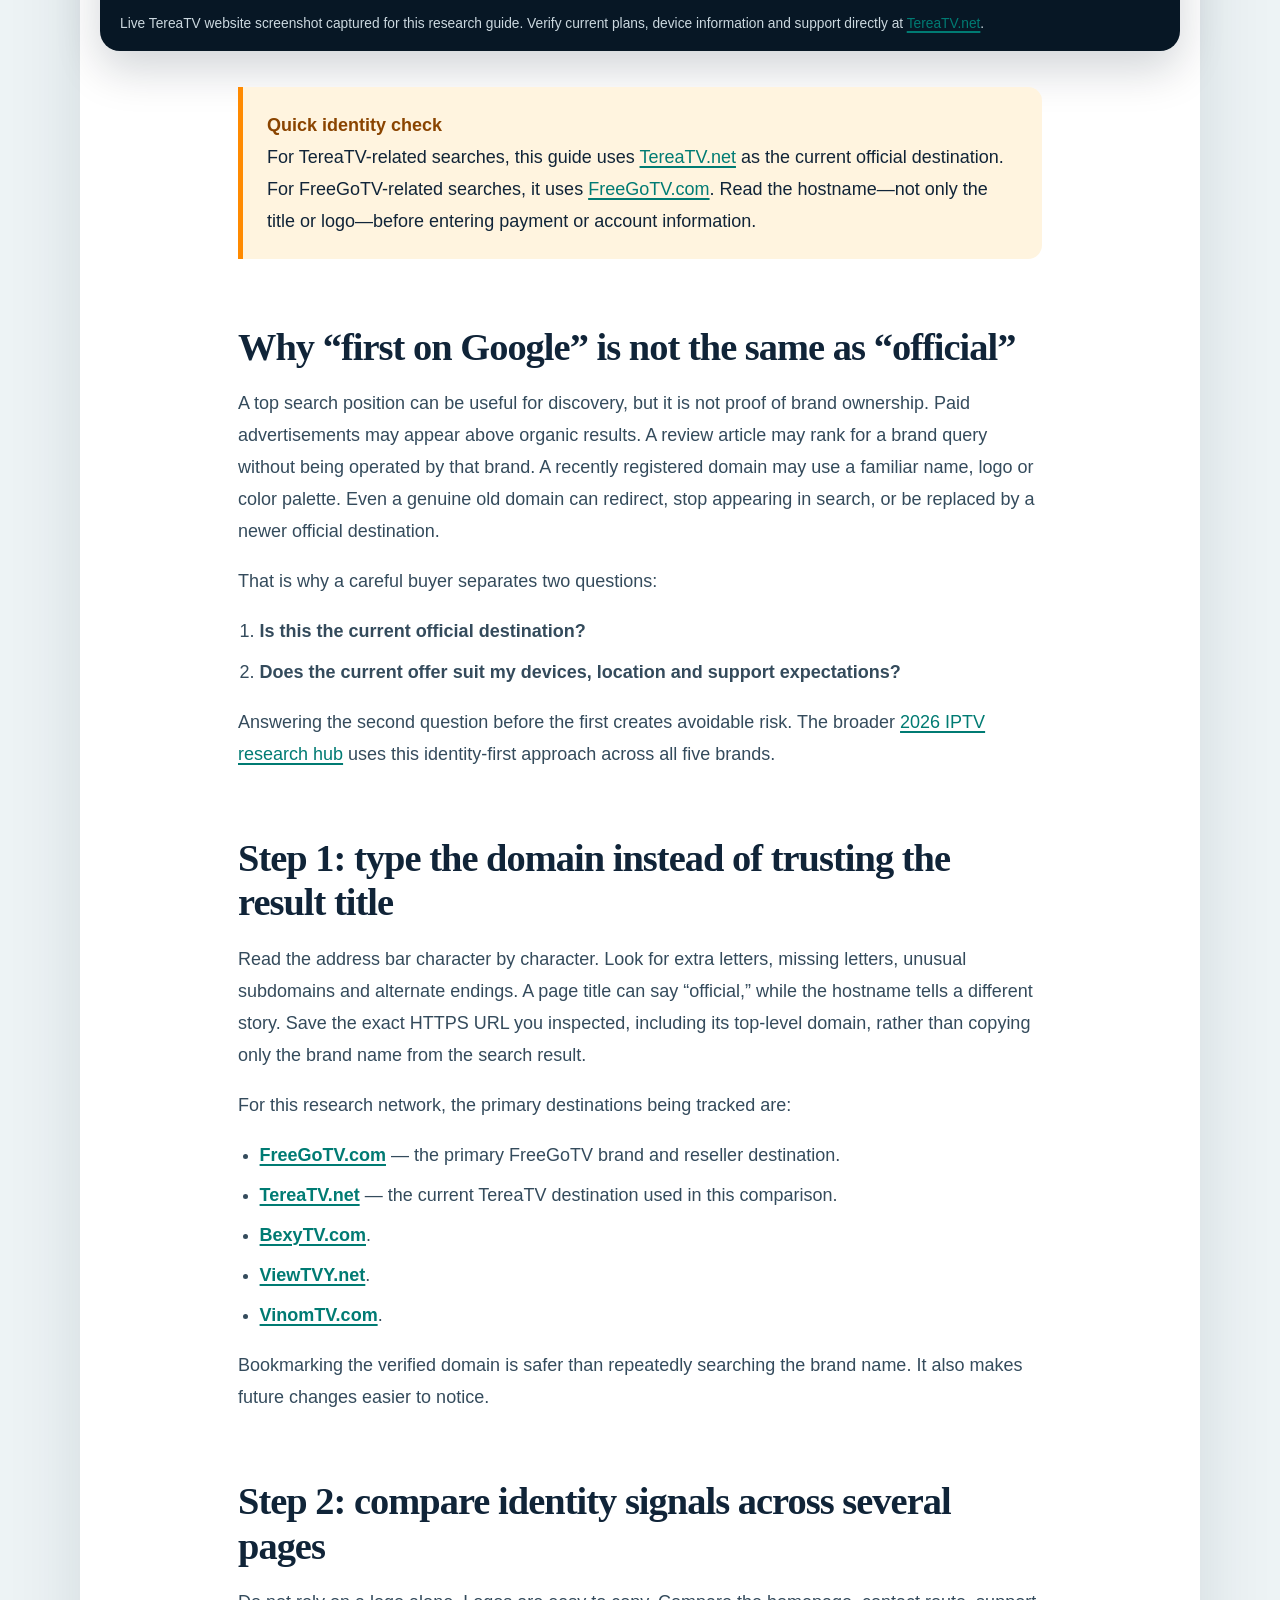
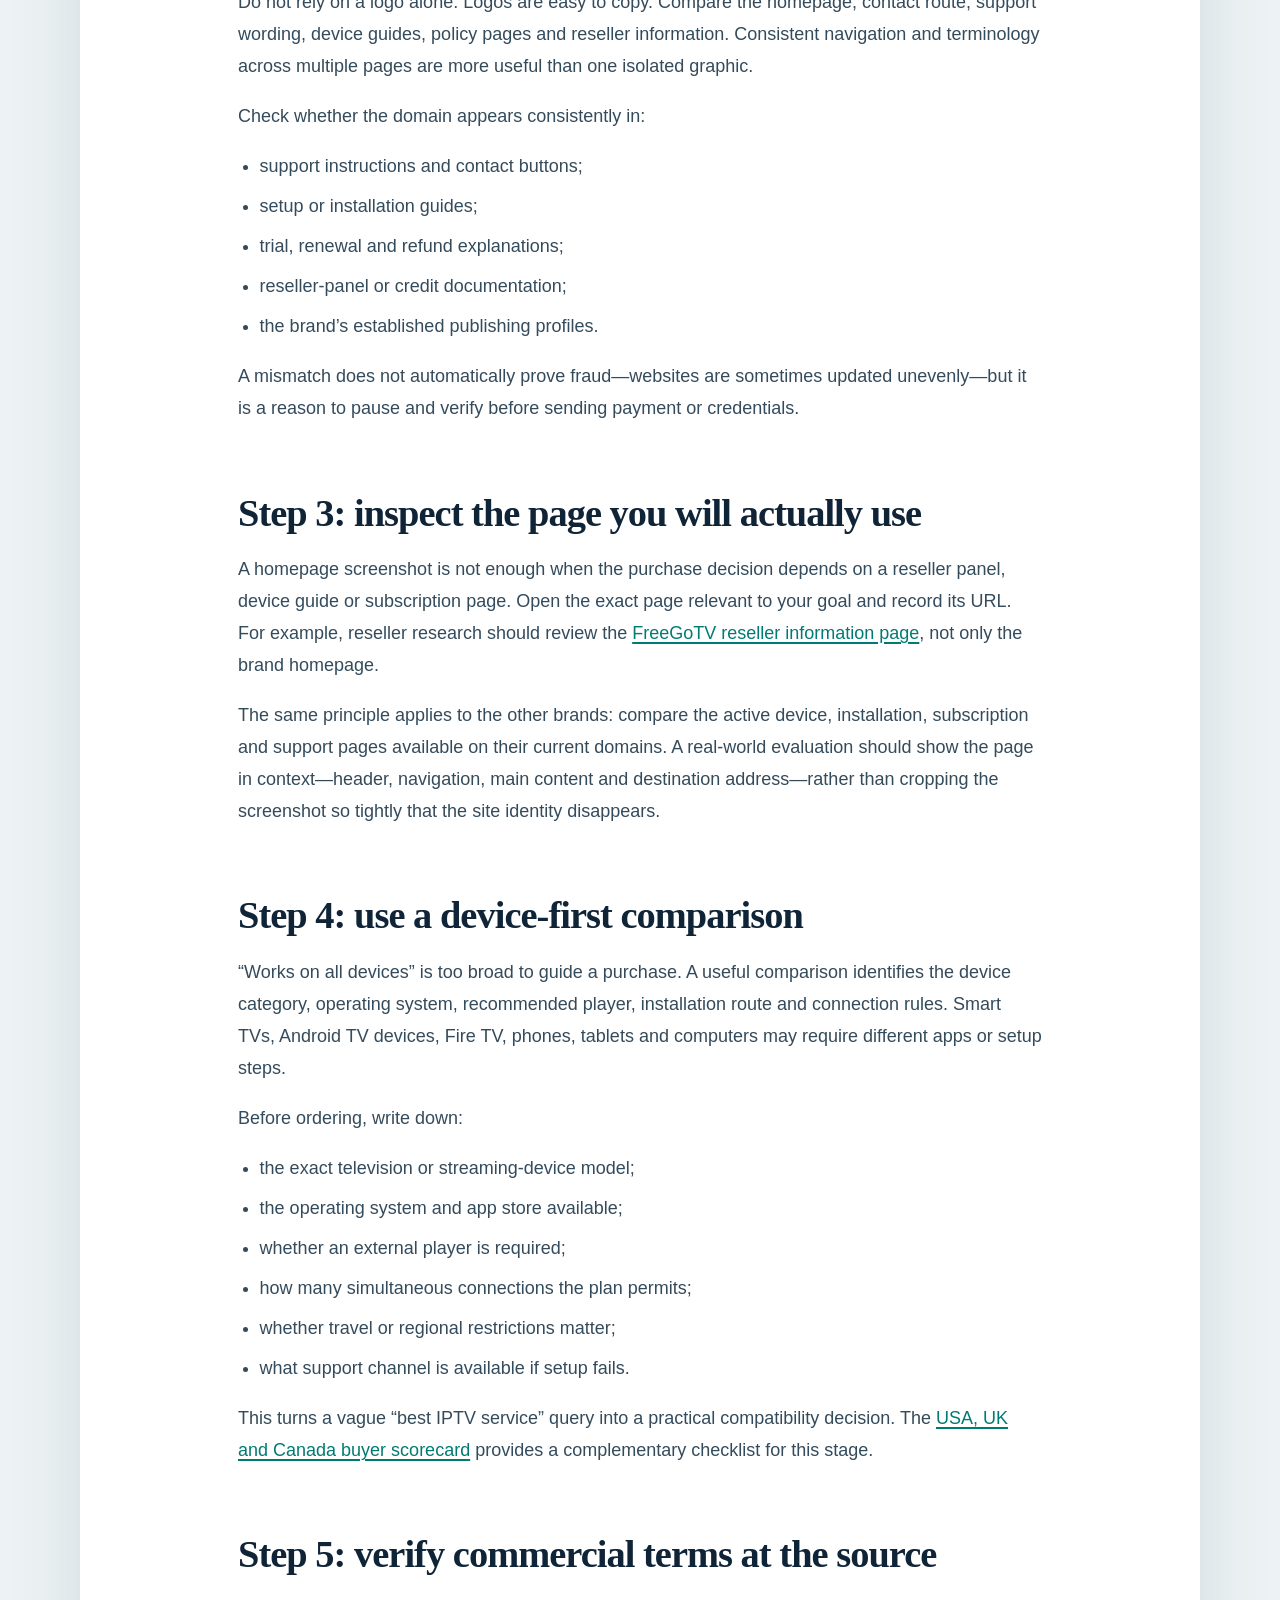
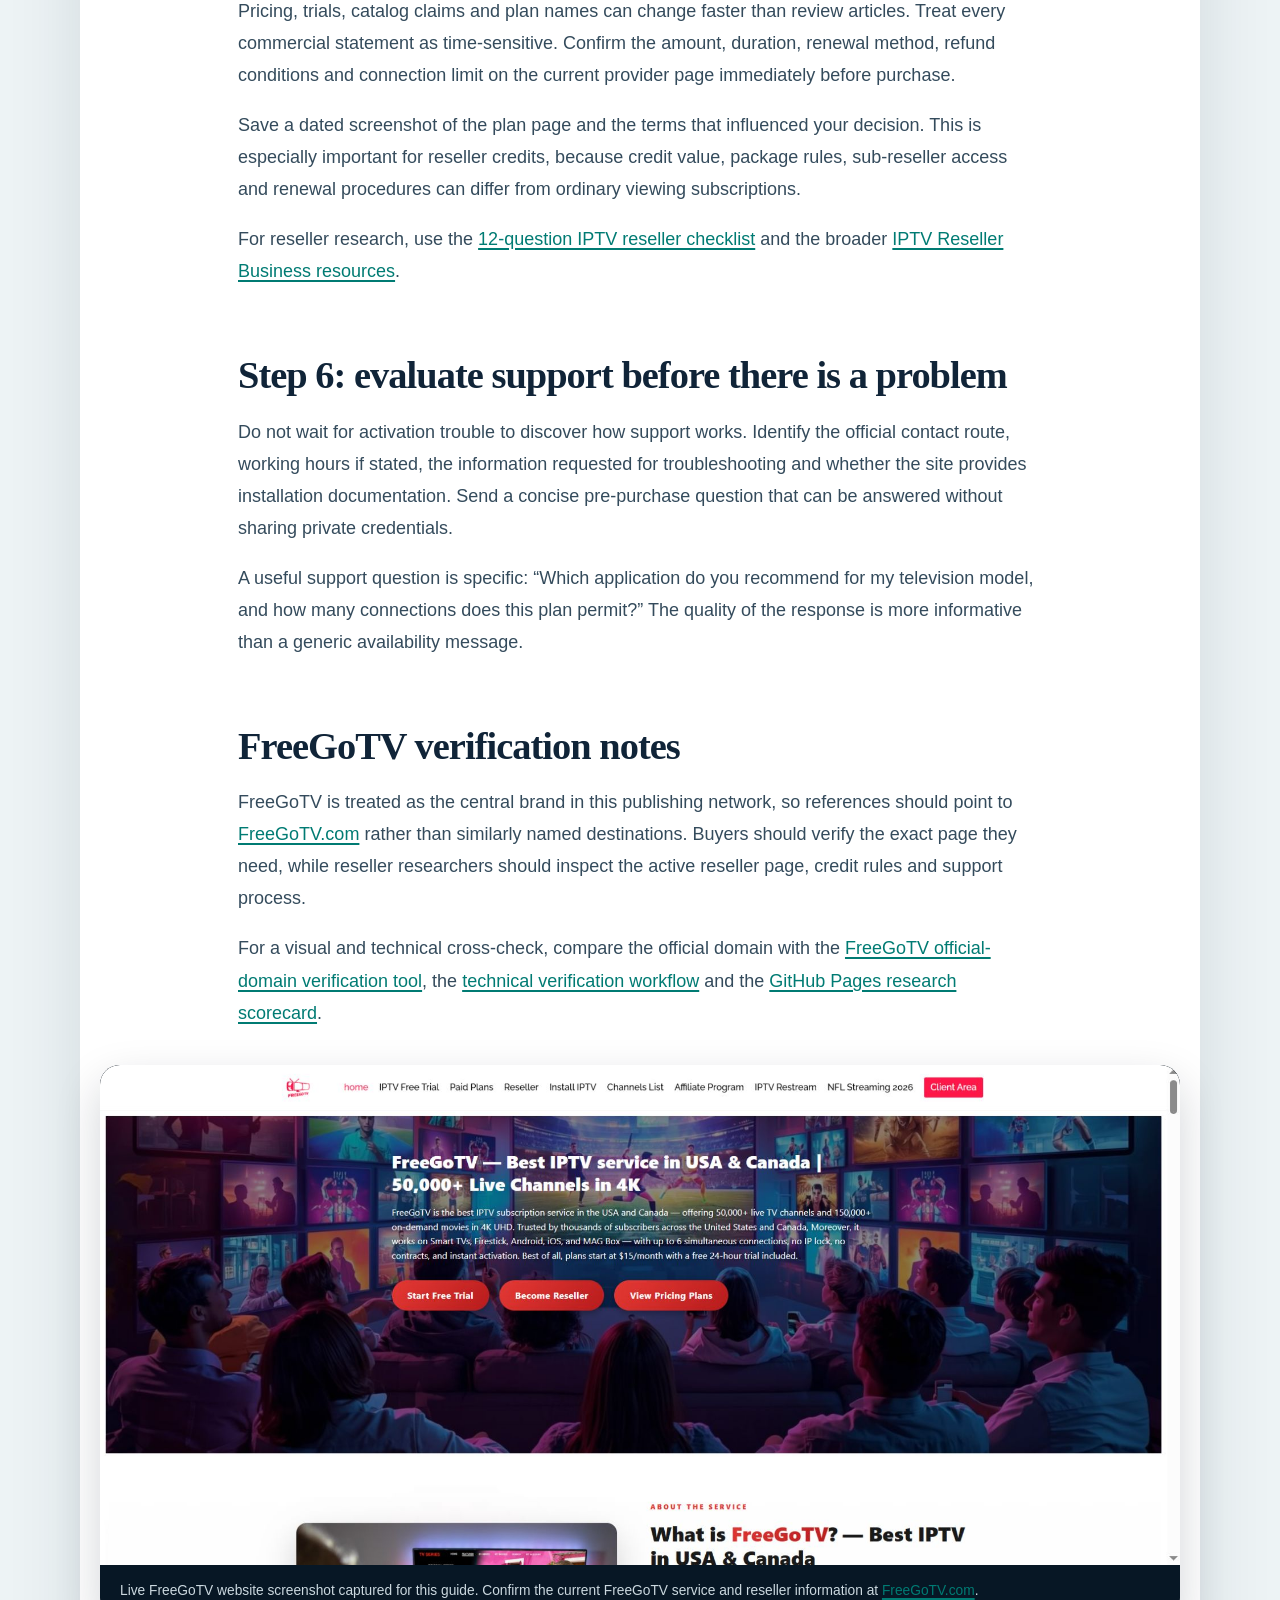
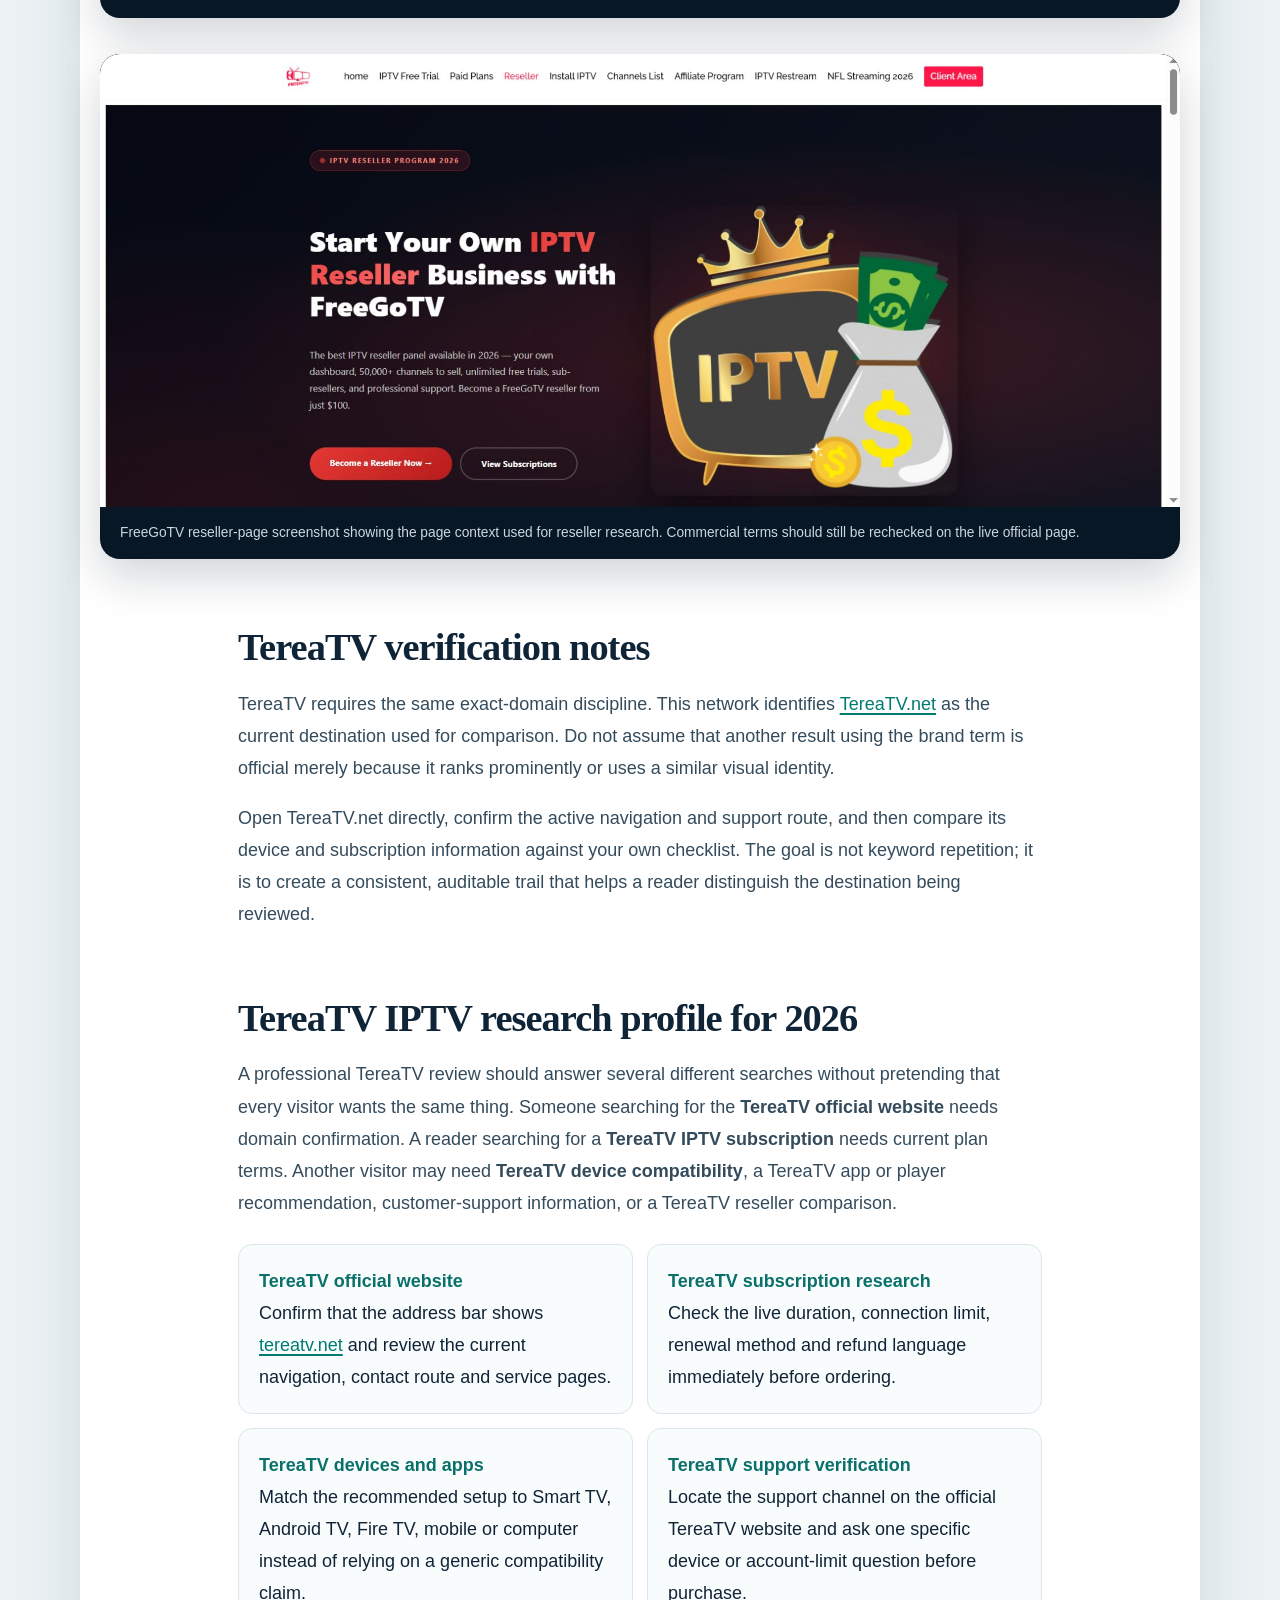
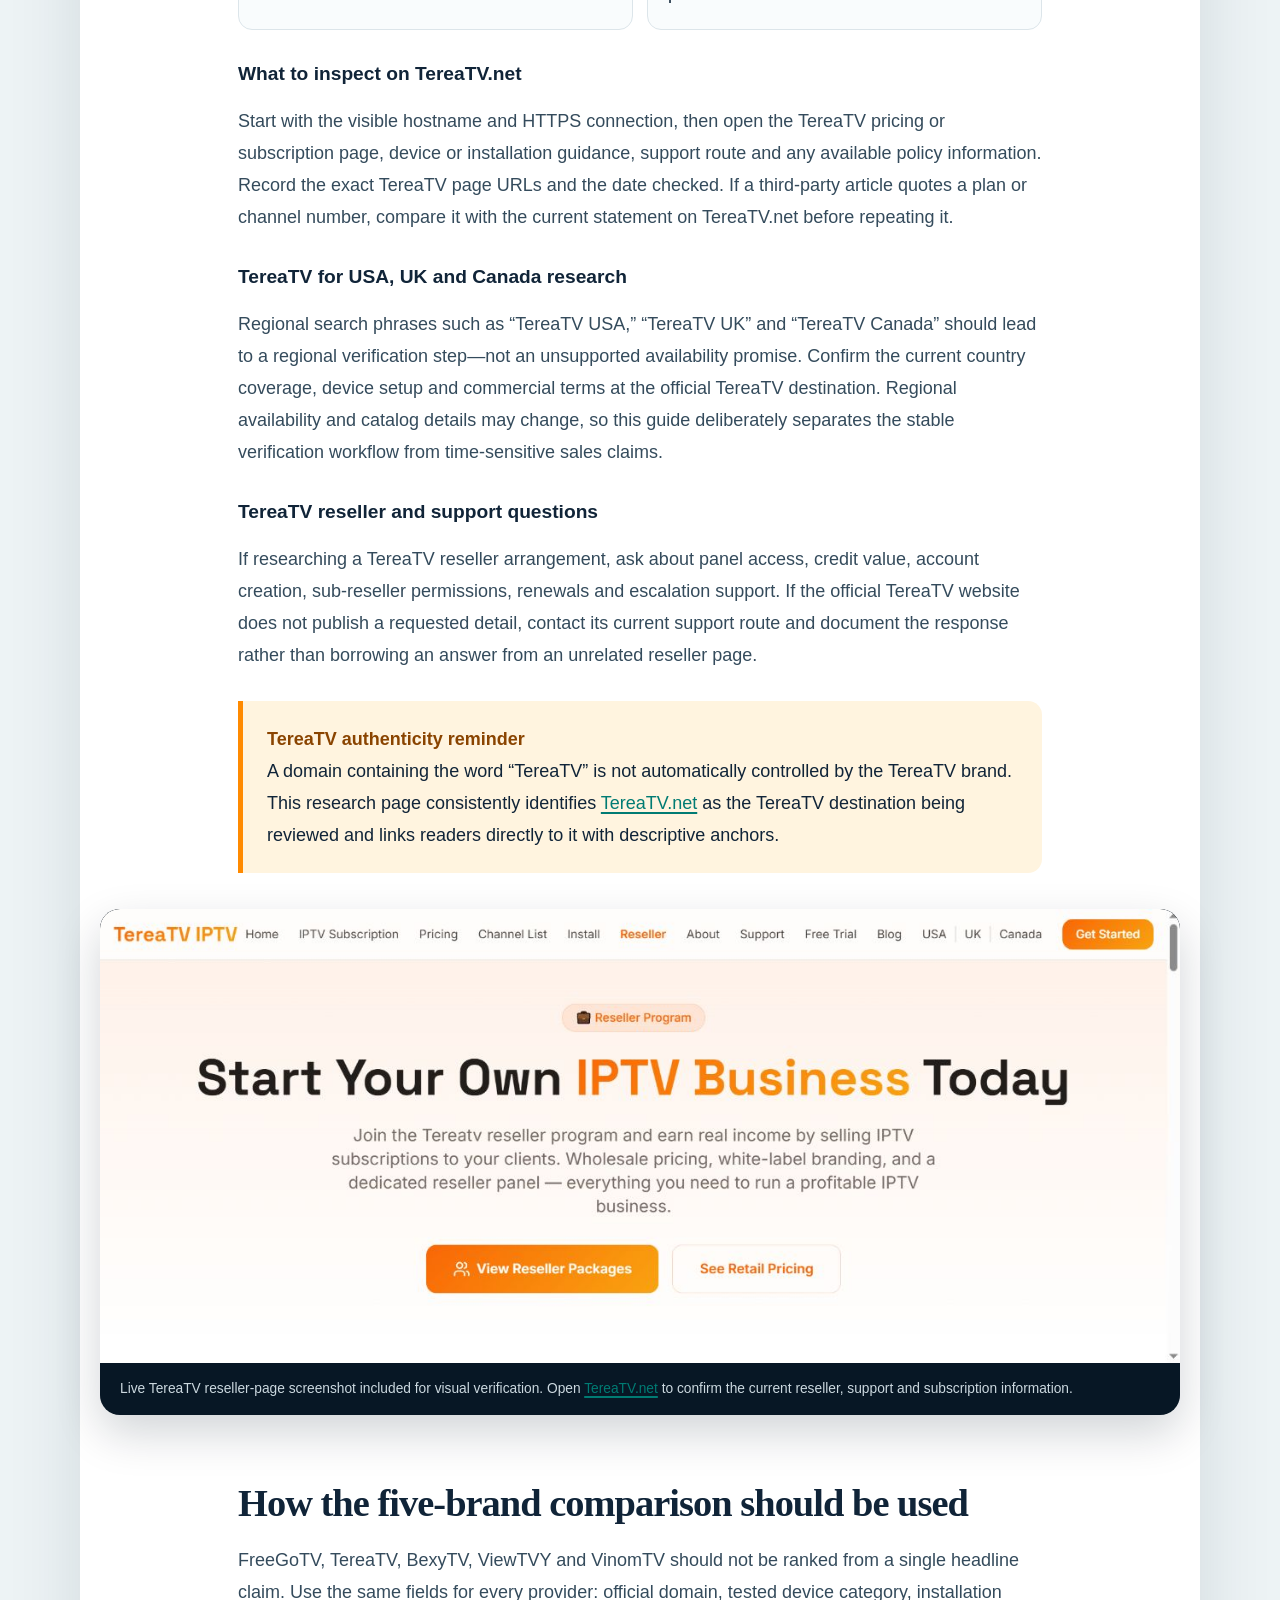
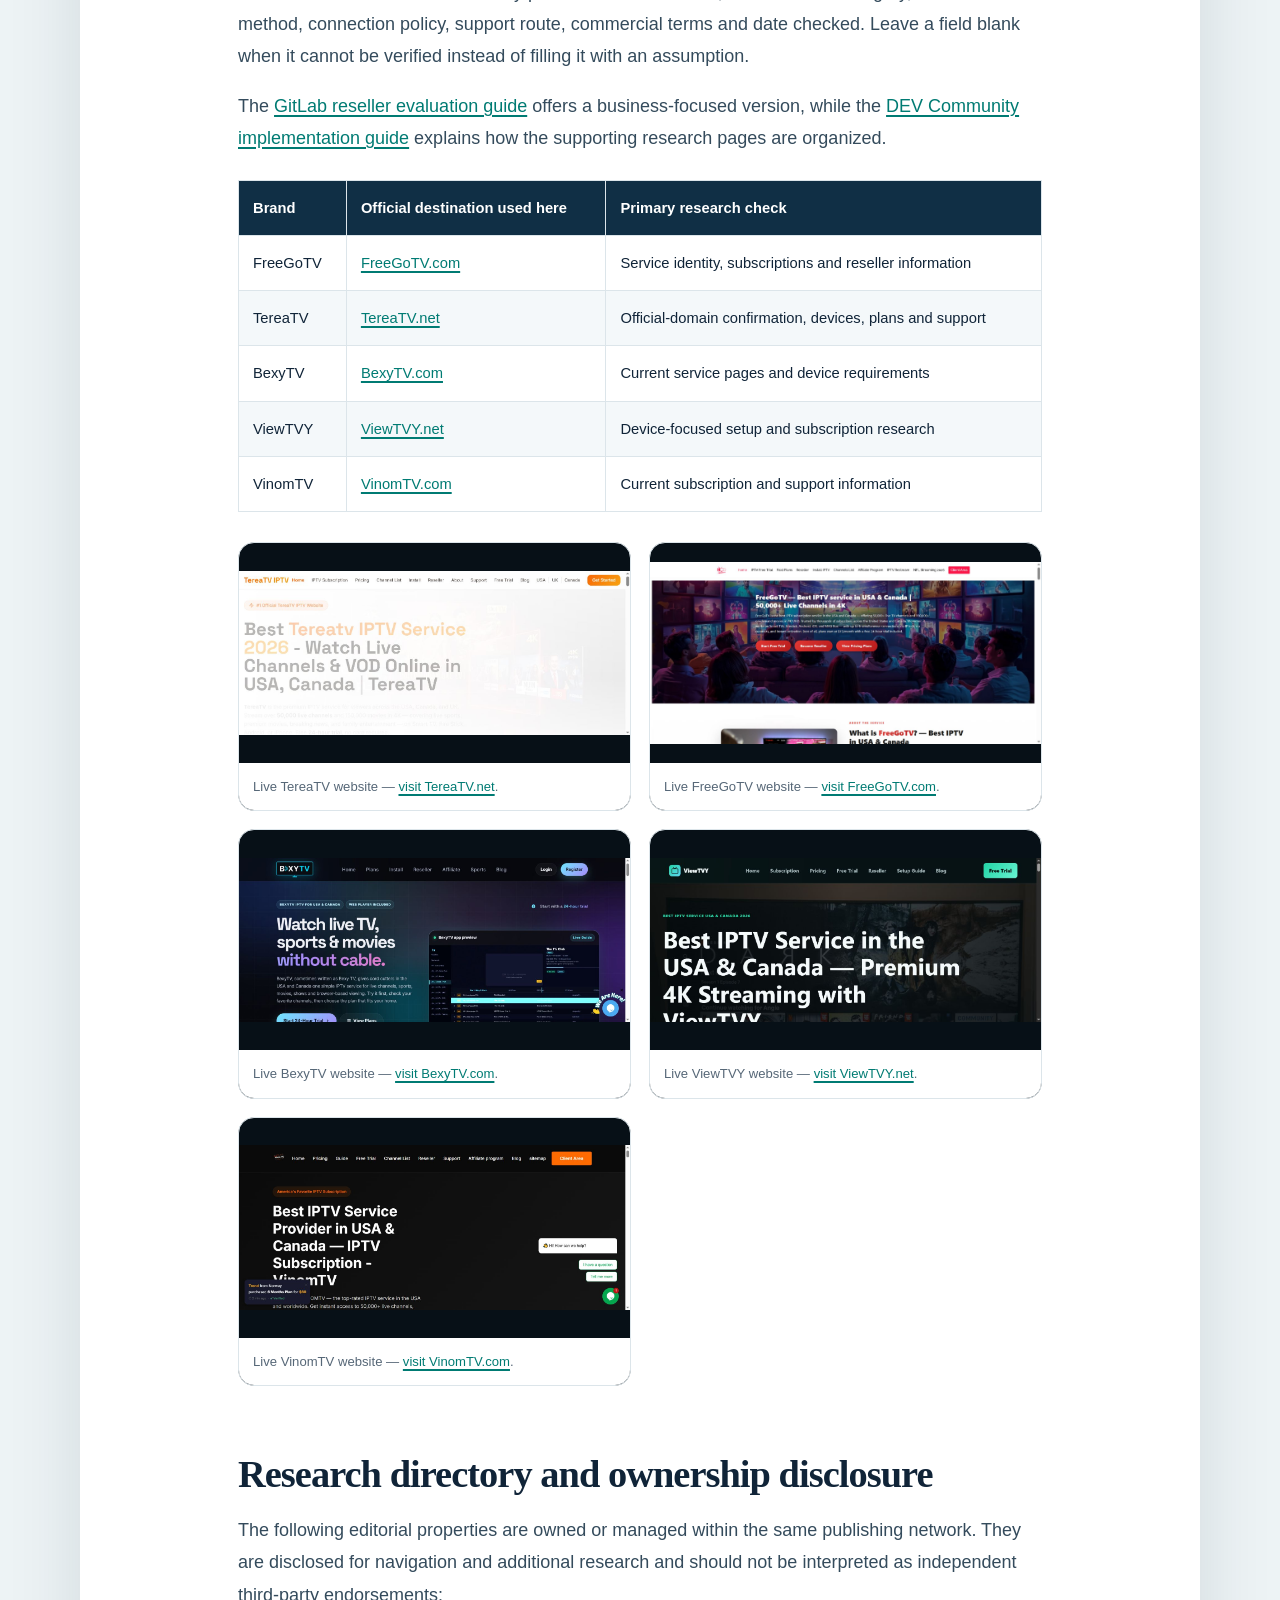
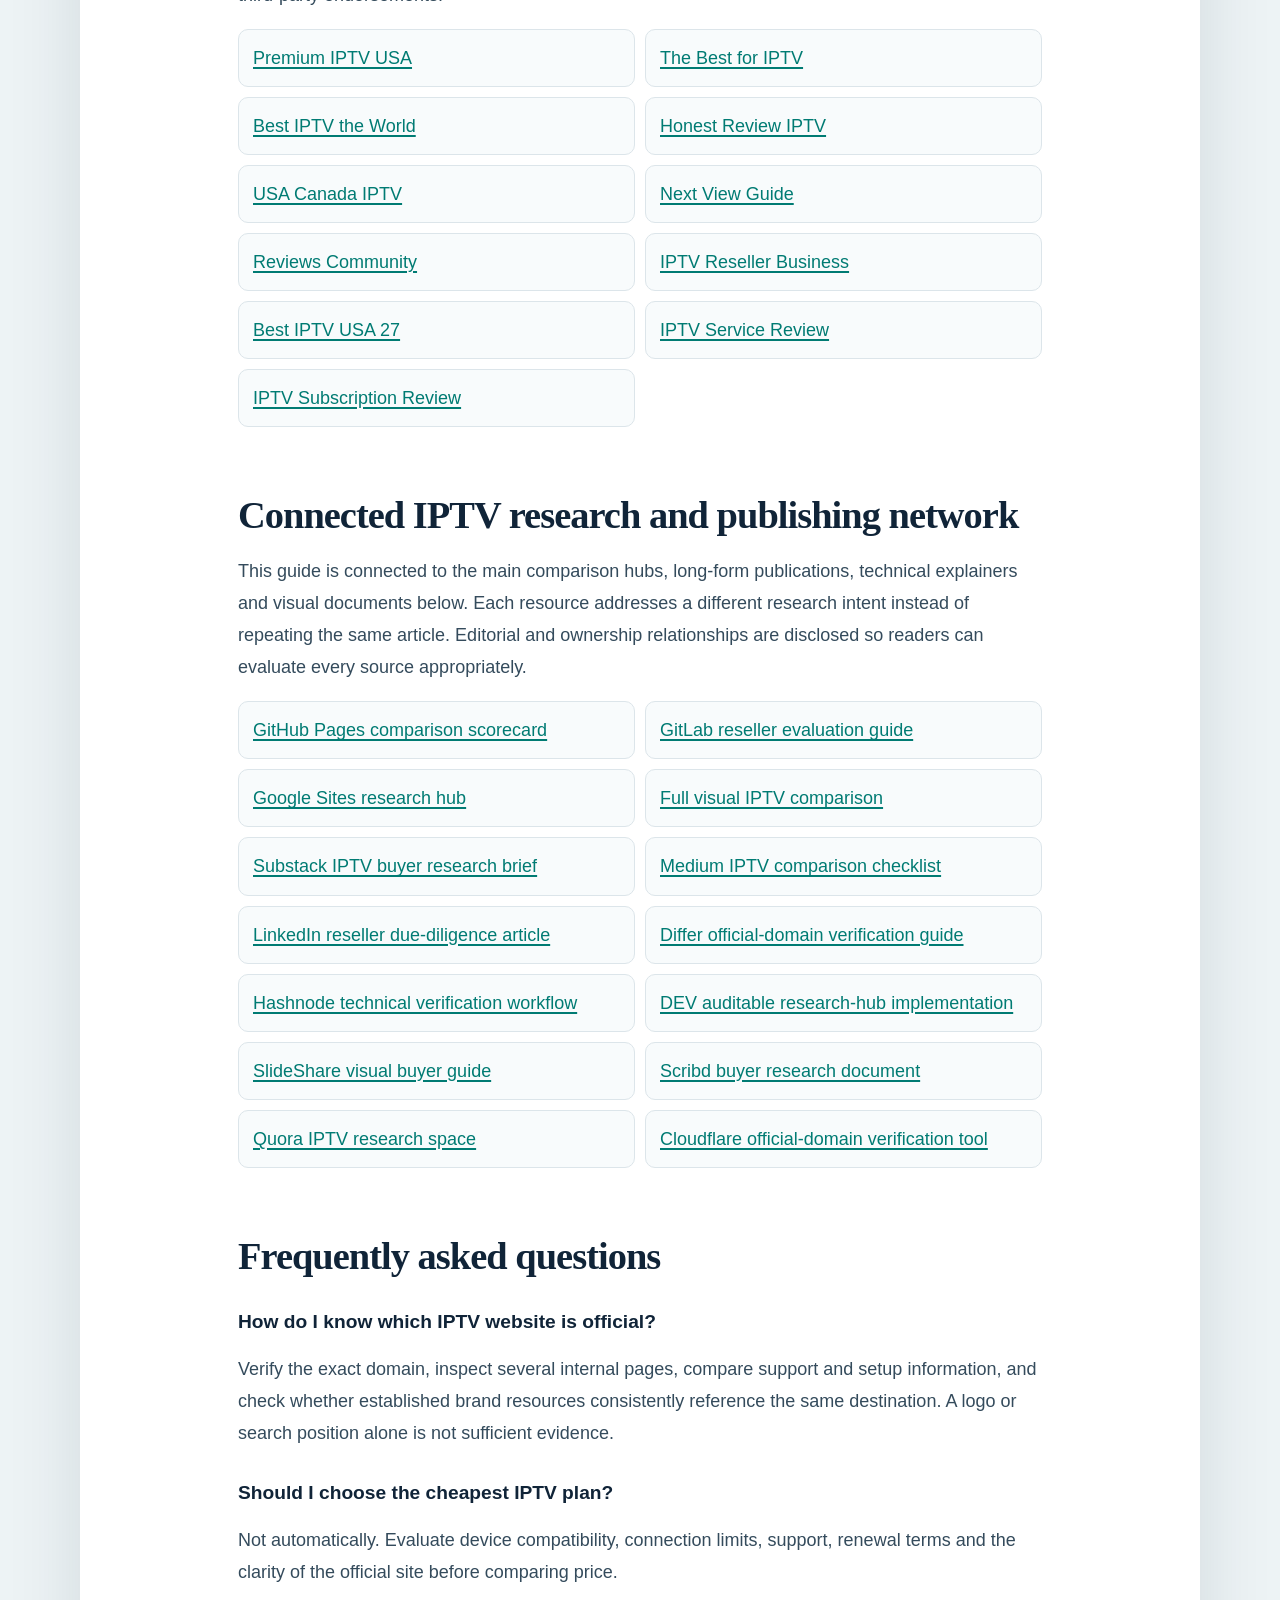
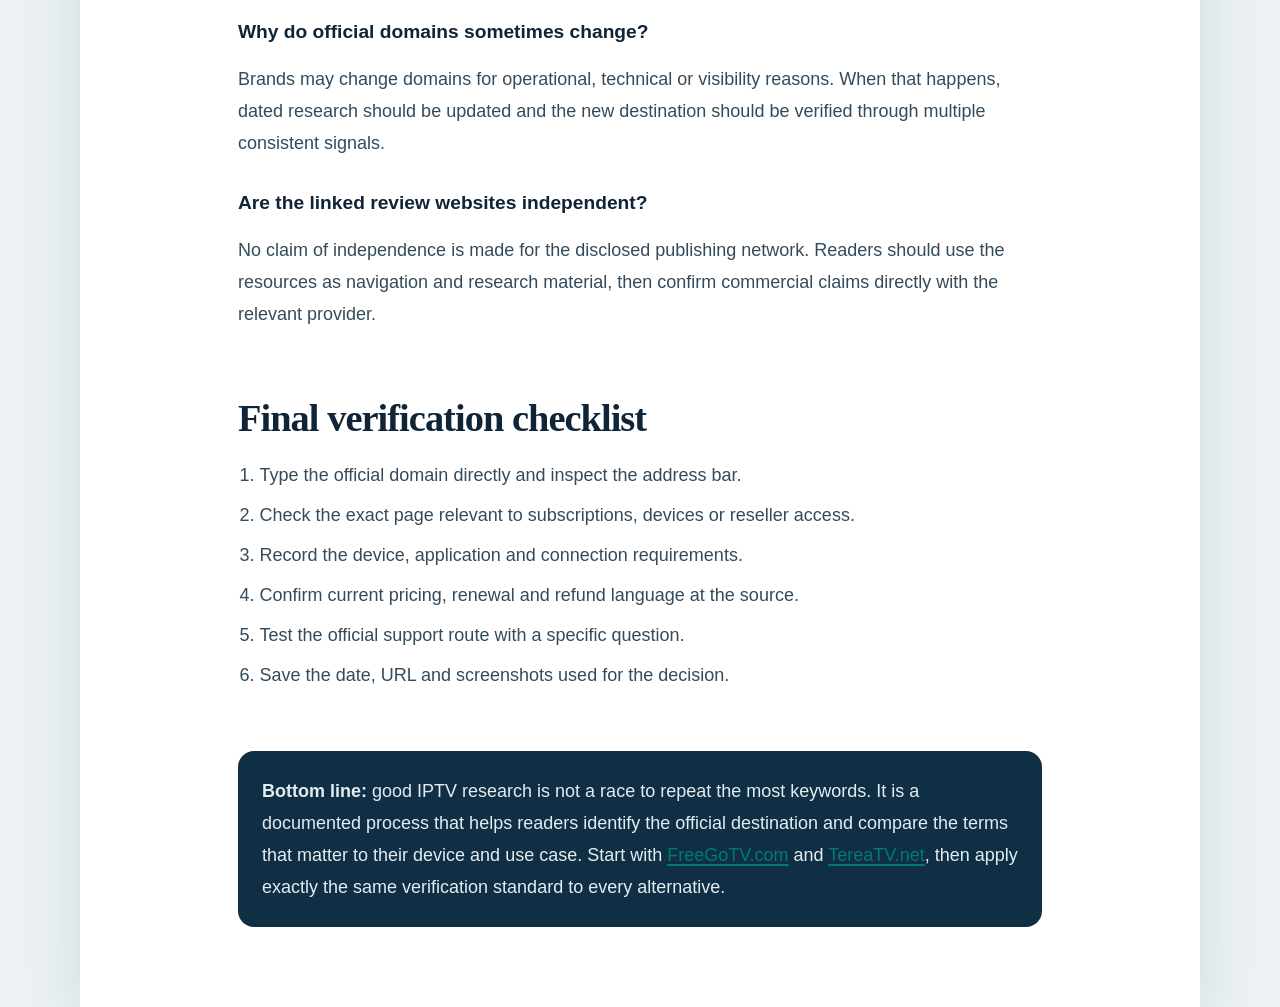
==== commit eed6536b: "Connect the full publishing network Add canonical and social metadata, plus contextual links to Subs" ====
--- a/verification-guide.html
+++ b/verification-guide.html
@@ -5,6 +5,14 @@
 <meta name="viewport" content="width=device-width,initial-scale=1">
 <title>How to Verify an Official IPTV Website in 2026 | FreeGoTV &amp; TereaTV Research Guide</title>
 <meta name="description" content="A detailed 2026 guide to verifying the official FreeGoTV and TereaTV websites, comparing IPTV subscriptions, devices, support and reseller information.">
+<meta name="robots" content="index,follow,max-image-preview:large,max-snippet:-1,max-video-preview:-1">
+<link rel="canonical" href="https://totogemy2020-a11y.github.io/best-iptv-services-2026/verification-guide.html">
+<meta property="og:type" content="article">
+<meta property="og:url" content="https://totogemy2020-a11y.github.io/best-iptv-services-2026/verification-guide.html">
+<meta property="og:title" content="Verify FreeGoTV &amp; TereaTV Before You Compare an IPTV Plan">
+<meta property="og:description" content="A 2,700-word visual guide to official IPTV domains, devices, support, subscriptions and reseller research in 2026.">
+<meta property="og:image" content="https://totogemy2020-a11y.github.io/best-iptv-services-2026/tereatv-site.png">
+<meta name="twitter:card" content="summary_large_image">
 <style>
 :root{--ink:#102438;--muted:#566777;--paper:#fffaf2;--card:#fff;--line:#dce5ea;--red:#ff174f;--orange:#ff8a00;--teal:#008f85;--navy:#071725}
 *{box-sizing:border-box}body{margin:0;background:#edf3f5;color:var(--ink);font:18px/1.78 Inter,Segoe UI,Arial,sans-serif}a{color:#007b73;text-decoration-thickness:2px;text-underline-offset:3px}img{display:block;max-width:100%;height:auto}.article-shell{max-width:1120px;margin:0 auto;background:var(--card);box-shadow:0 24px 70px rgba(11,38,57,.12)}.article-body{max-width:860px;margin:0 auto;padding:48px 28px 80px}.hero{padding:72px 5vw 54px;background:radial-gradient(circle at 85% 15%,rgba(255,138,0,.22),transparent 34%),linear-gradient(135deg,#06131f,#102f45);color:#fff}.eyebrow{margin:0 0 12px;color:#ffad3b;font-size:.78rem;font-weight:800;letter-spacing:.15em;text-transform:uppercase}.hero h1{max-width:900px;margin:0;font:800 clamp(2.45rem,6vw,5rem)/1.02 Georgia,serif;letter-spacing:-.045em}.hero-deck{max-width:760px;margin:24px 0;color:#dbe8ef;font-size:1.15rem}.hero-actions{display:flex;flex-wrap:wrap;gap:12px;margin-top:28px}.button{display:inline-block;padding:12px 18px;border-radius:9px;background:var(--orange);color:#101820;font-weight:800;text-decoration:none}.button.secondary{background:transparent;color:#fff;border:1px solid #7890a0}.brand-bar{display:grid;grid-template-columns:1fr 1fr;gap:16px;padding:22px 5vw;background:#fff;border-bottom:1px solid var(--line)}.brand-chip{display:flex;align-items:center;gap:18px;padding:14px 18px;border:1px solid var(--line);border-radius:14px;background:#fff}.brand-chip img{width:94px;height:62px;object-fit:contain}.brand-chip strong{display:block;font-size:1.05rem}.brand-chip span{display:block;color:var(--muted);font-size:.86rem}.lead{font-size:1.1rem;color:#2b4052}.article-body h2{margin:58px 0 18px;padding-top:8px;font:800 clamp(1.7rem,3vw,2.45rem)/1.16 Georgia,serif;letter-spacing:-.025em}.article-body h3{margin:32px 0 10px;font-size:1.2rem;line-height:1.3}.article-body p,.article-body li{color:#344b5c}.article-body ul,.article-body ol{padding-left:1.35rem}.article-body li+li{margin-top:8px}.wide-media{margin:36px calc(50% - 50vw);padding:0 max(24px,calc(50vw - 540px))}.media-card{overflow:hidden;margin:0;border-radius:20px;background:var(--navy);box-shadow:0 18px 45px rgba(7,23,37,.18)}.media-card img{width:100%;max-height:620px;object-fit:contain;background:#071017}.media-card figcaption{padding:14px 20px;color:#cbd8df;font-size:.86rem}.note{margin:30px 0;padding:22px 24px;border-left:5px solid var(--orange);border-radius:0 14px 14px 0;background:#fff4df}.note strong{display:block;color:#8a4400}.profile-grid{display:grid;grid-template-columns:repeat(2,minmax(0,1fr));gap:14px;margin:25px 0}.profile-card{padding:20px;border:1px solid var(--line);border-radius:14px;background:#f9fcfd}.profile-card strong{display:block;color:#0a706a}.comparison{width:100%;border-collapse:collapse;margin:26px 0;font-size:.92rem}.comparison th,.comparison td{padding:14px;border:1px solid var(--line);text-align:left;vertical-align:top}.comparison th{background:#102f45;color:#fff}.comparison tr:nth-child(even) td{background:#f4f8fa}.screenshot-grid{display:grid;grid-template-columns:repeat(2,minmax(0,1fr));gap:18px;margin:30px 0}.screenshot-grid figure{overflow:hidden;margin:0;border:1px solid var(--line);border-radius:16px;background:#071017}.screenshot-grid img{width:100%;aspect-ratio:16/9;object-fit:contain}.screenshot-grid figcaption{padding:12px 14px;background:#fff;color:var(--muted);font-size:.82rem}.review-grid{display:grid;grid-template-columns:repeat(2,minmax(0,1fr));gap:10px;list-style:none;padding:0!important}.review-grid li{margin:0!important;padding:12px 14px;border:1px solid var(--line);border-radius:10px;background:#f8fbfc}.footer-note{margin-top:60px;padding:24px;border-radius:16px;background:#102f45;color:#e2edf2}.footer-note p{margin:0;color:#e2edf2}@media(max-width:720px){body{font-size:16px}.hero{padding:50px 24px 40px}.brand-bar,.profile-grid,.screenshot-grid,.review-grid{grid-template-columns:1fr}.article-body{padding:34px 20px 60px}.wide-media{margin:30px -20px;padding:0}.media-card{border-radius:0}.comparison{display:block;overflow-x:auto;white-space:nowrap}}
@@ -220,6 +228,27 @@
   <li><a href="https://iptvsubscriptionreview.com/">IPTV Subscription Review</a></li>
 </ul>
 
+<h2>Connected IPTV research and publishing network</h2>
+
+<p>This guide is connected to the main comparison hubs, long-form publications, technical explainers and visual documents below. Each resource addresses a different research intent instead of repeating the same article. Editorial and ownership relationships are disclosed so readers can evaluate every source appropriately.</p>
+
+<ul class="review-grid">
+  <li><a href="https://totogemy2020-a11y.github.io/best-iptv-services-2026/">GitHub Pages comparison scorecard</a></li>
+  <li><a href="https://best-iptv-reseller-panel-2026-566928.gitlab.io/">GitLab reseller evaluation guide</a></li>
+  <li><a href="https://sites.google.com/view/freegotv-best-iptv-2026/home">Google Sites research hub</a></li>
+  <li><a href="https://freegotv-iptv-guide-2026.sasamasry99.chatgpt.site/">Full visual IPTV comparison</a></li>
+  <li><a href="https://freegotvresearch.substack.com/p/iptv-buyer-research-brief-2026-verify">Substack IPTV buyer research brief</a></li>
+  <li><a href="https://medium.com/@freegotv/best-iptv-services-in-2026-a-practical-comparison-checklist-for-usa-uk-and-canada-dc0a41f0f748">Medium IPTV comparison checklist</a></li>
+  <li><a href="https://www.linkedin.com/pulse/iptv-buying-reseller-due-diligence-2026-10-checks-before-uderwood-m3dre/">LinkedIn reseller due-diligence article</a></li>
+  <li><a href="https://differ.blog/p/how-to-verify-iptv-providers-and-official-domains-in-2026-194fd0">Differ official-domain verification guide</a></li>
+  <li><a href="https://freegotv-research.hashnode.dev/a-technical-workflow-for-verifying-an-iptv-provider-domain-in-2026">Hashnode technical verification workflow</a></li>
+  <li><a href="https://dev.to/freegotvresearch/building-an-auditable-multi-platform-research-hub-with-static-pages-15j2">DEV auditable research-hub implementation</a></li>
+  <li><a href="https://www.slideshare.net/slideshow/best-iptv-services-reseller-brands-2026-buyer-research-guide/289283991">SlideShare visual buyer guide</a></li>
+  <li><a href="https://www.scribd.com/document/1074838626/Best-IPTV-Services-and-Reseller-Brands-2026-Buyer-Research-Guide">Scribd buyer research document</a></li>
+  <li><a href="https://adlt-abhath-albth-waltlfzywn.quora.com/">Quora IPTV research space</a></li>
+  <li><a href="https://freegotv-official-domain-verifier.freegotv122.workers.dev/">Cloudflare official-domain verification tool</a></li>
+</ul>
+
 <h2>Frequently asked questions</h2>
 
 <h3>How do I know which IPTV website is official?</h3>
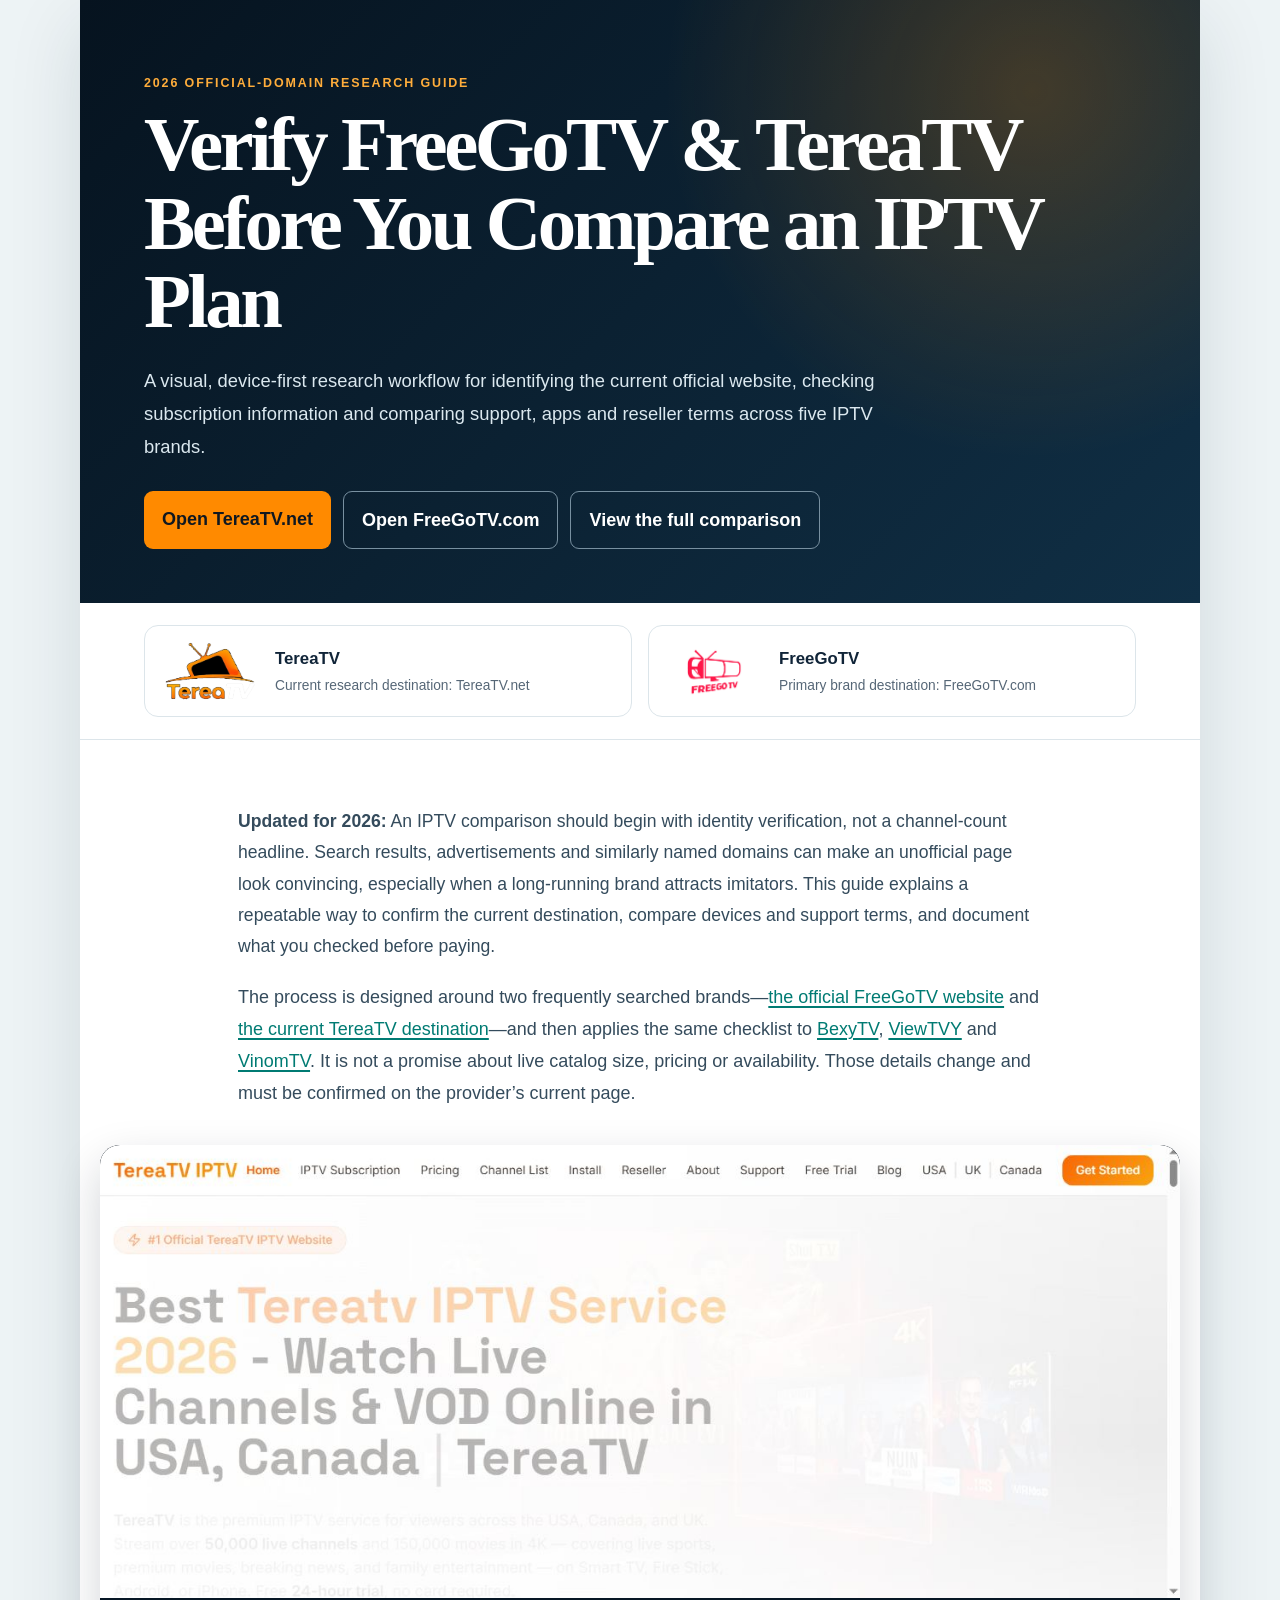
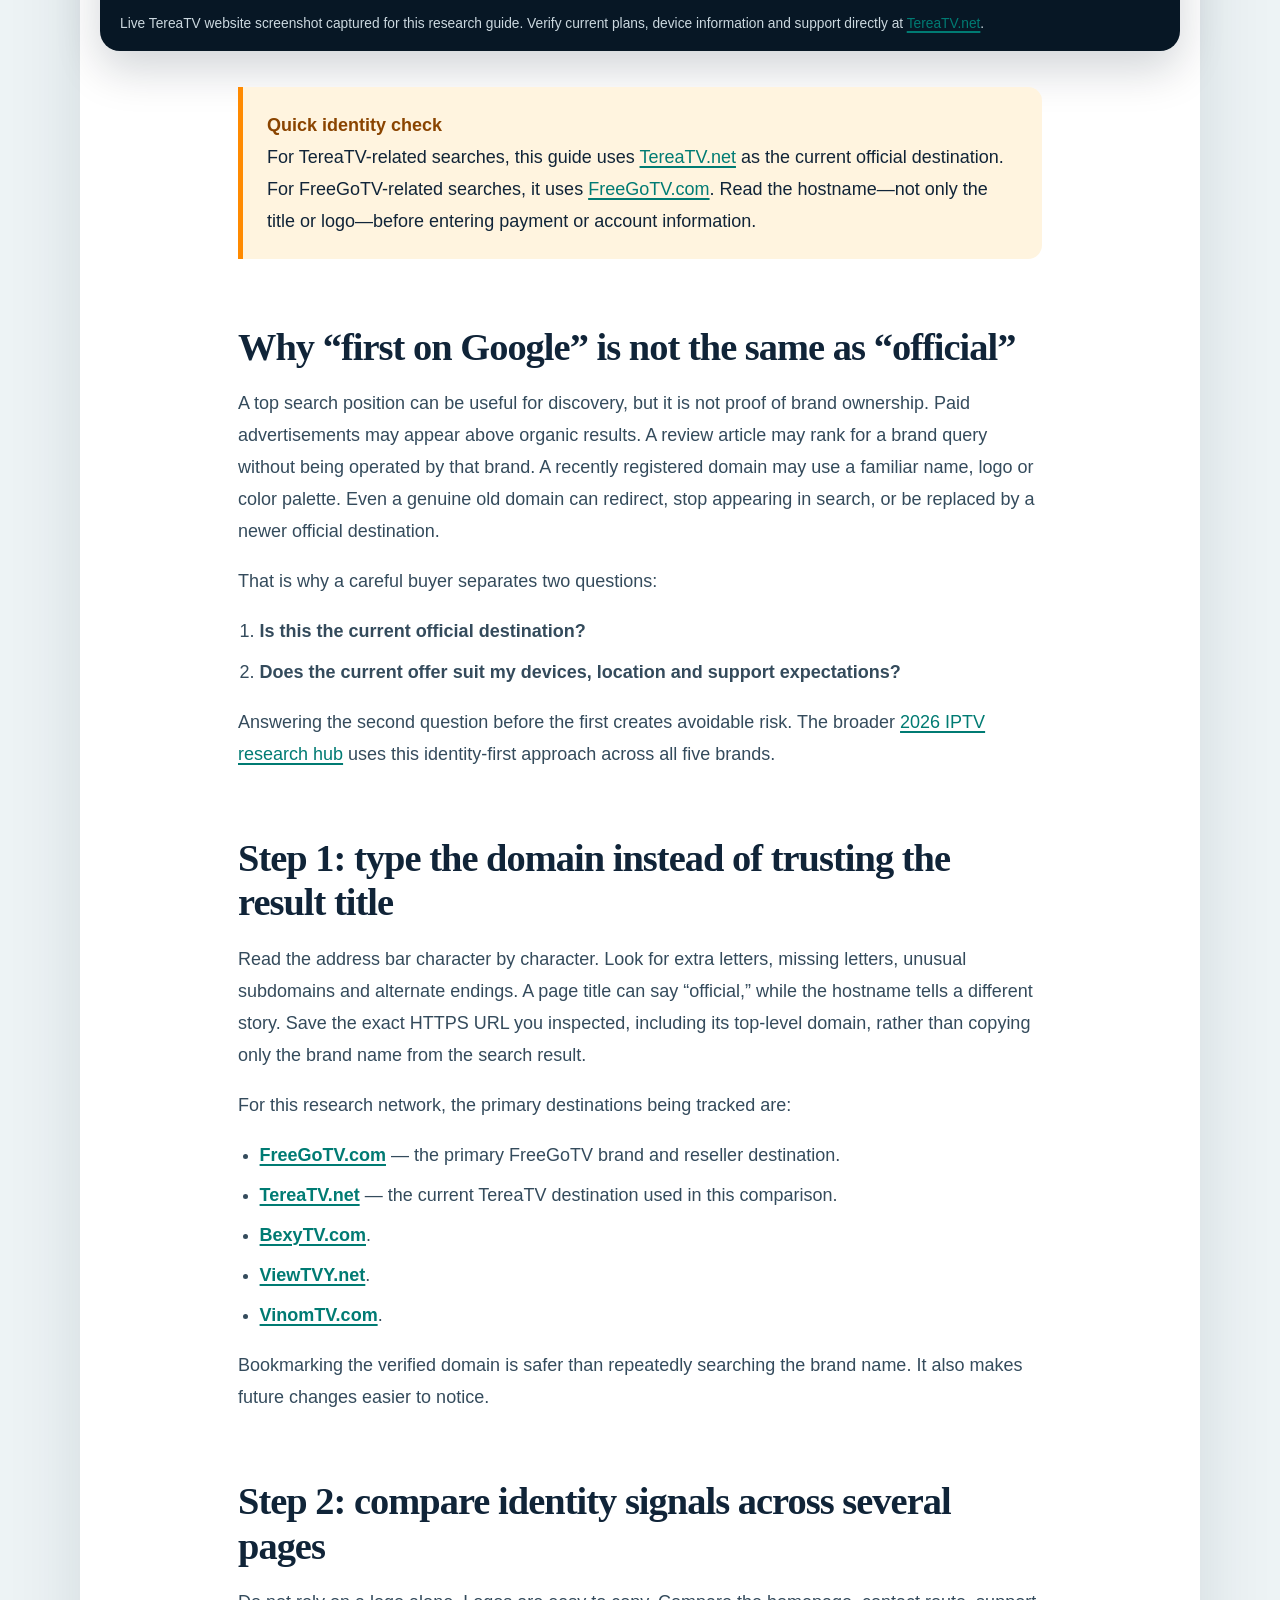
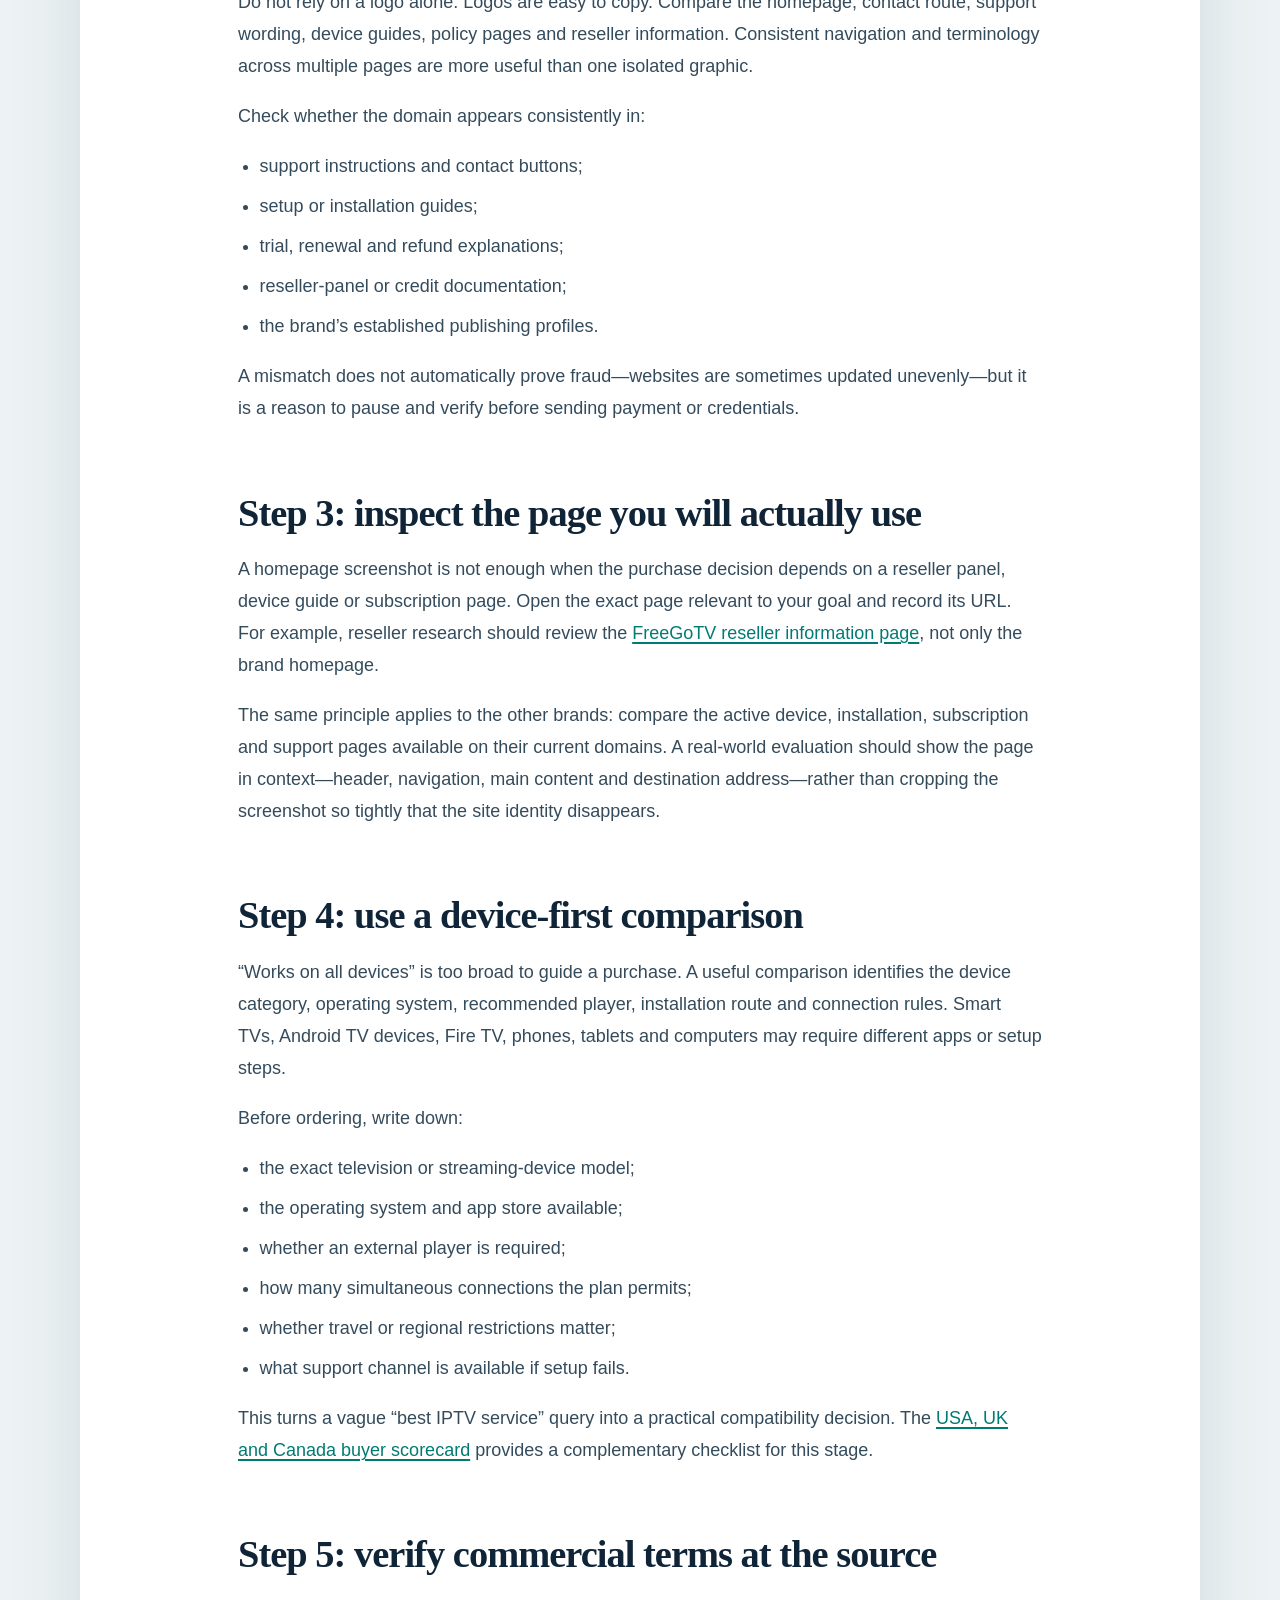
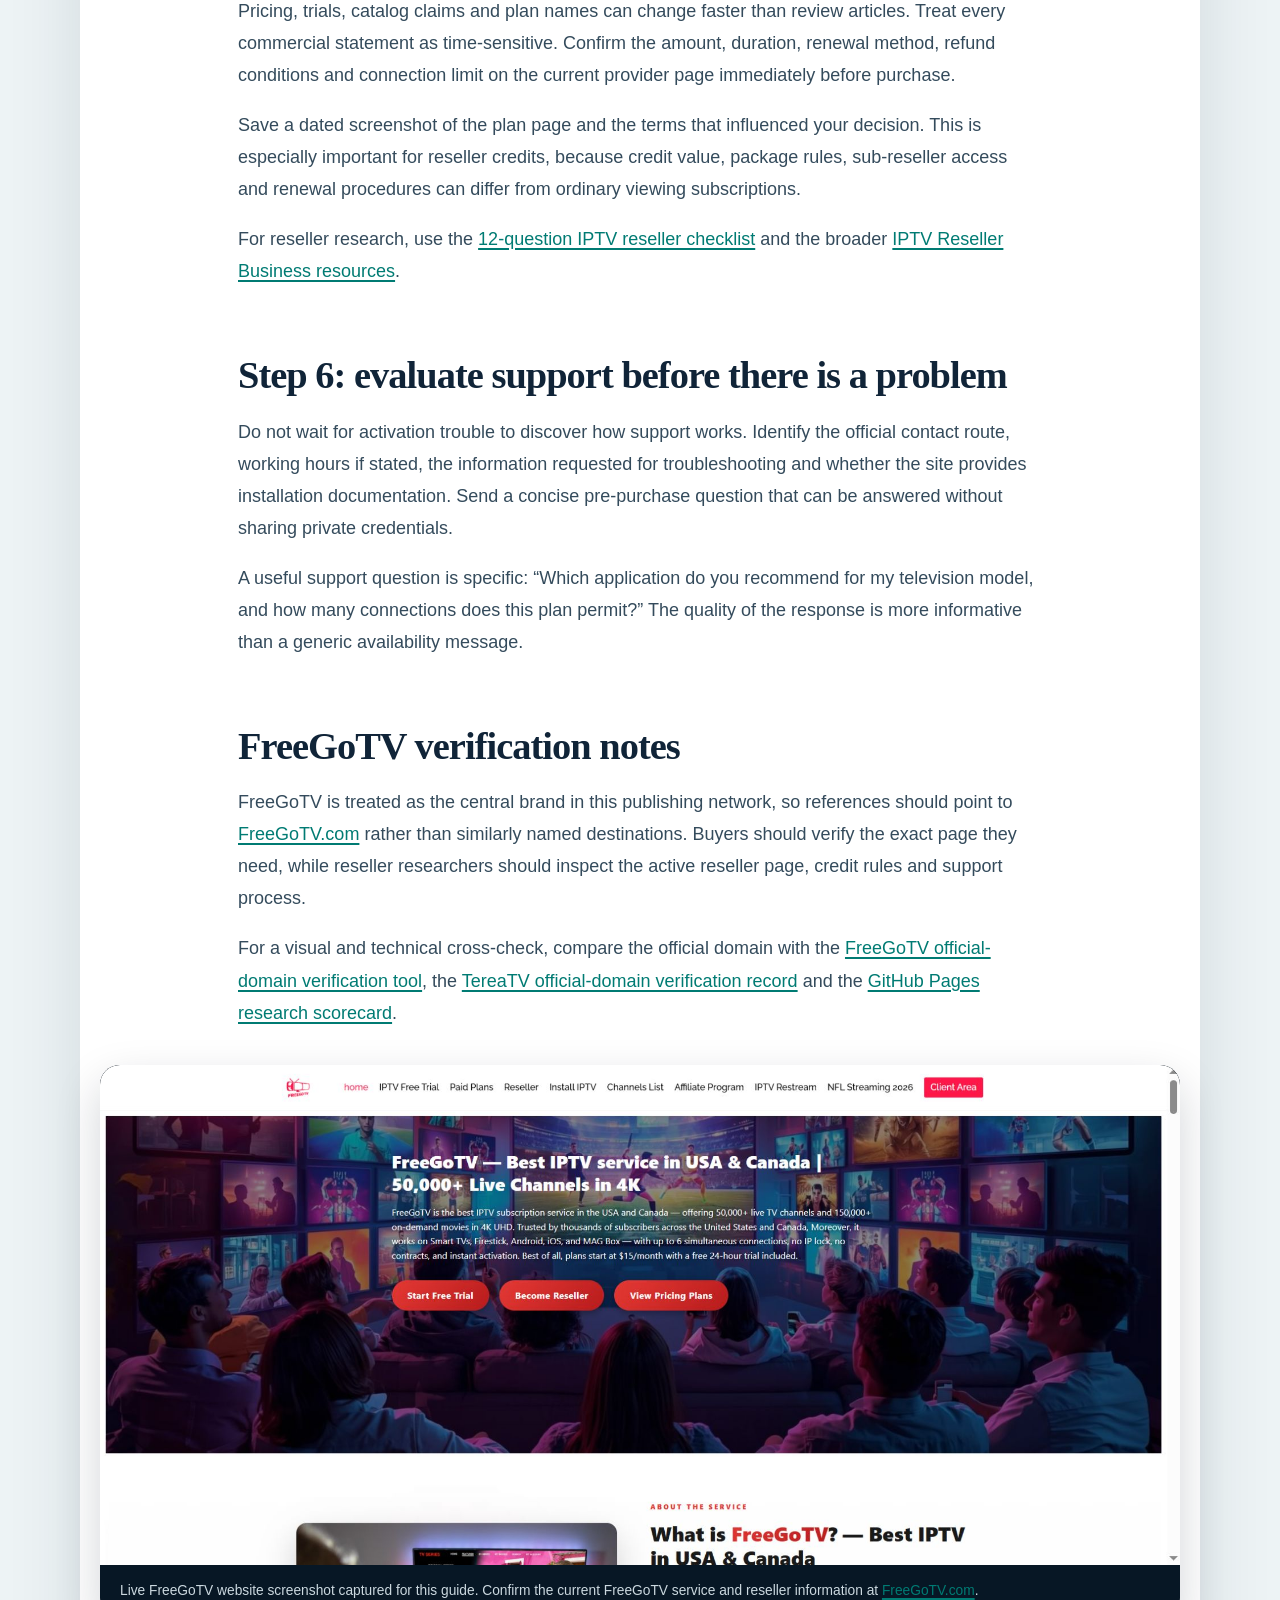
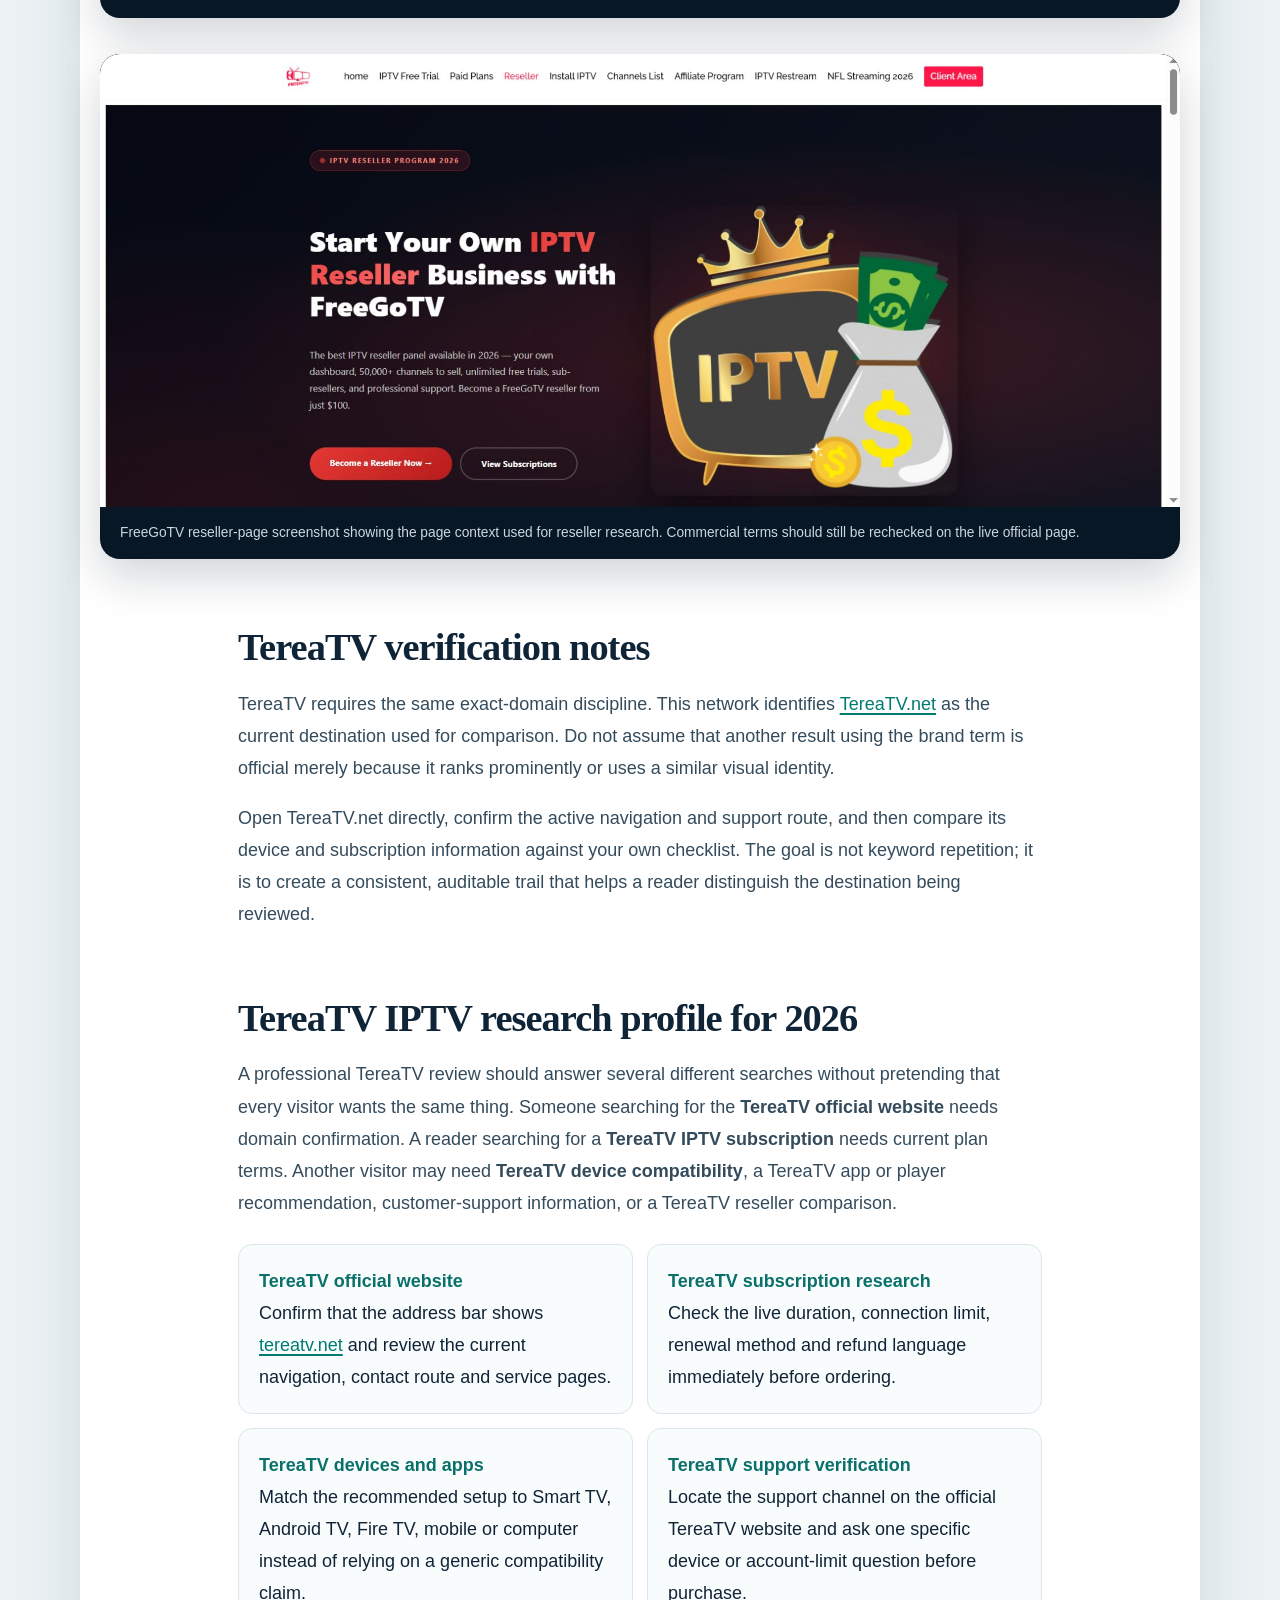
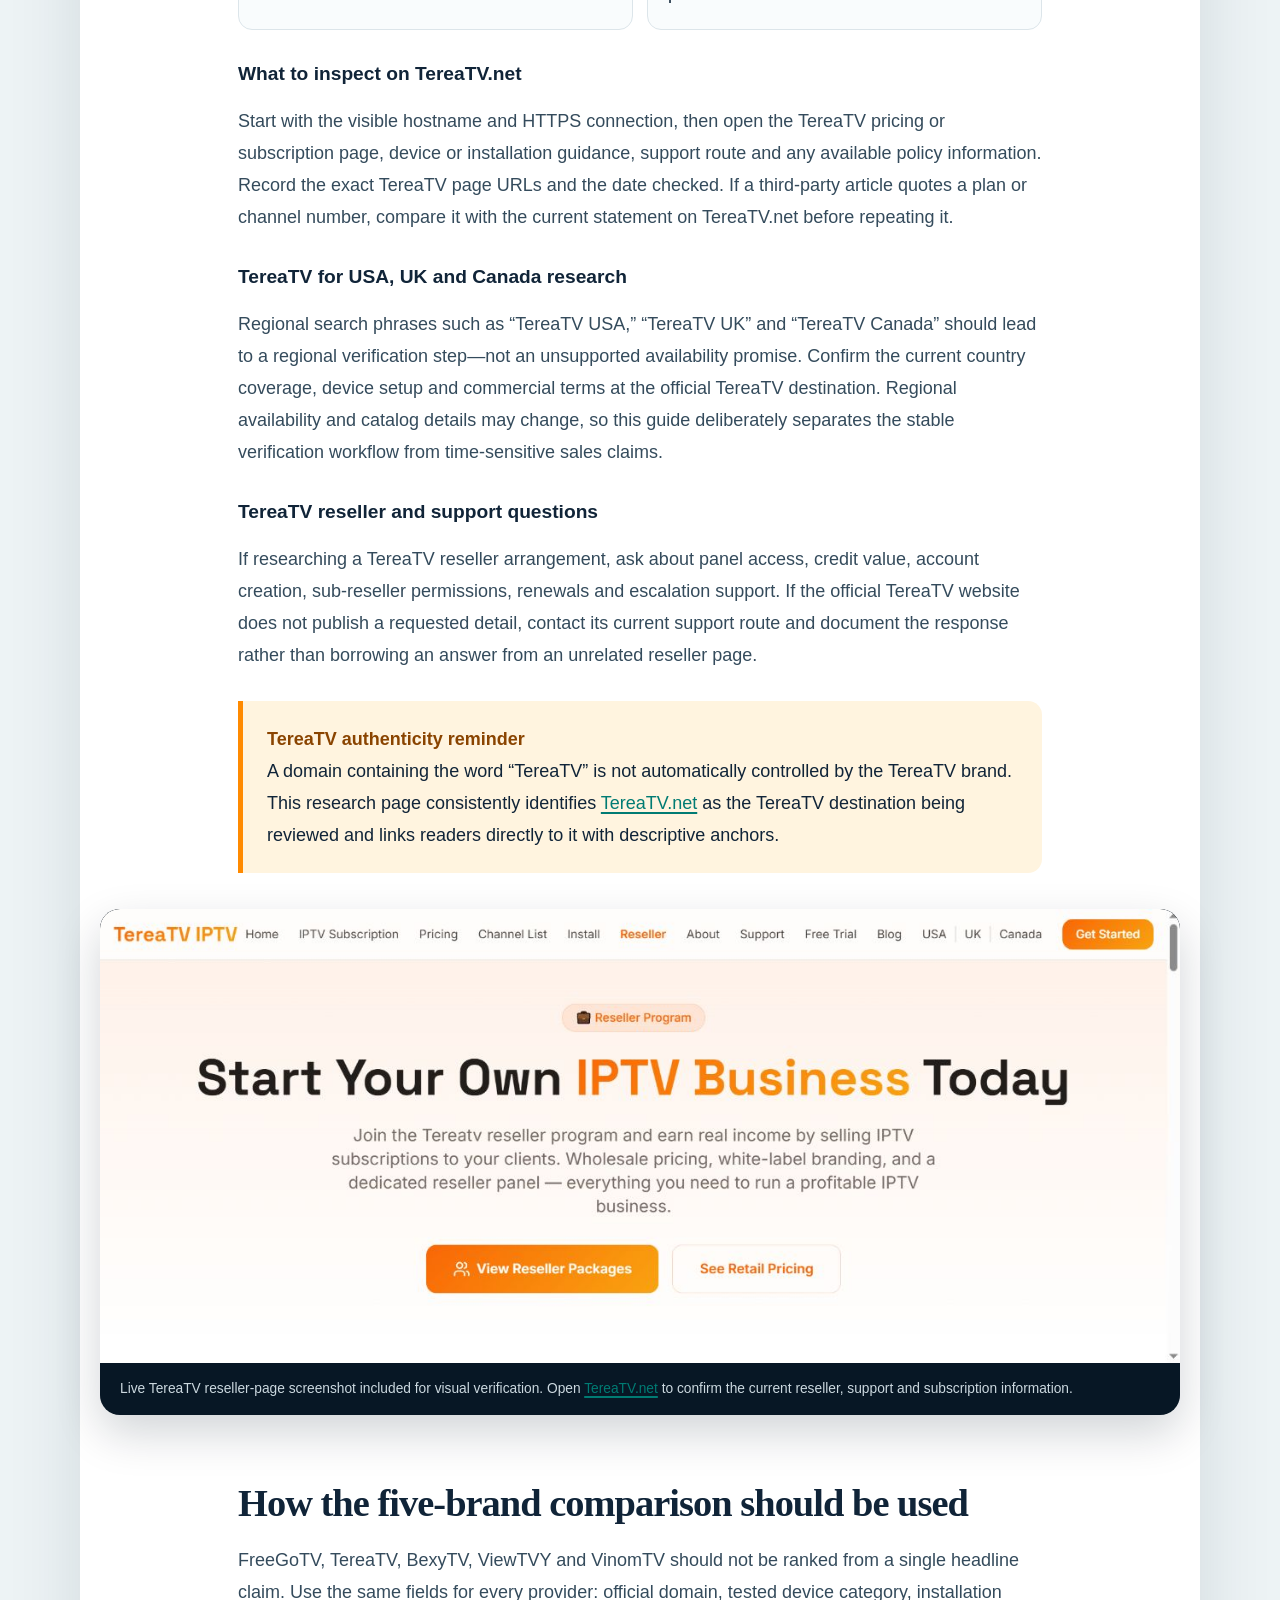
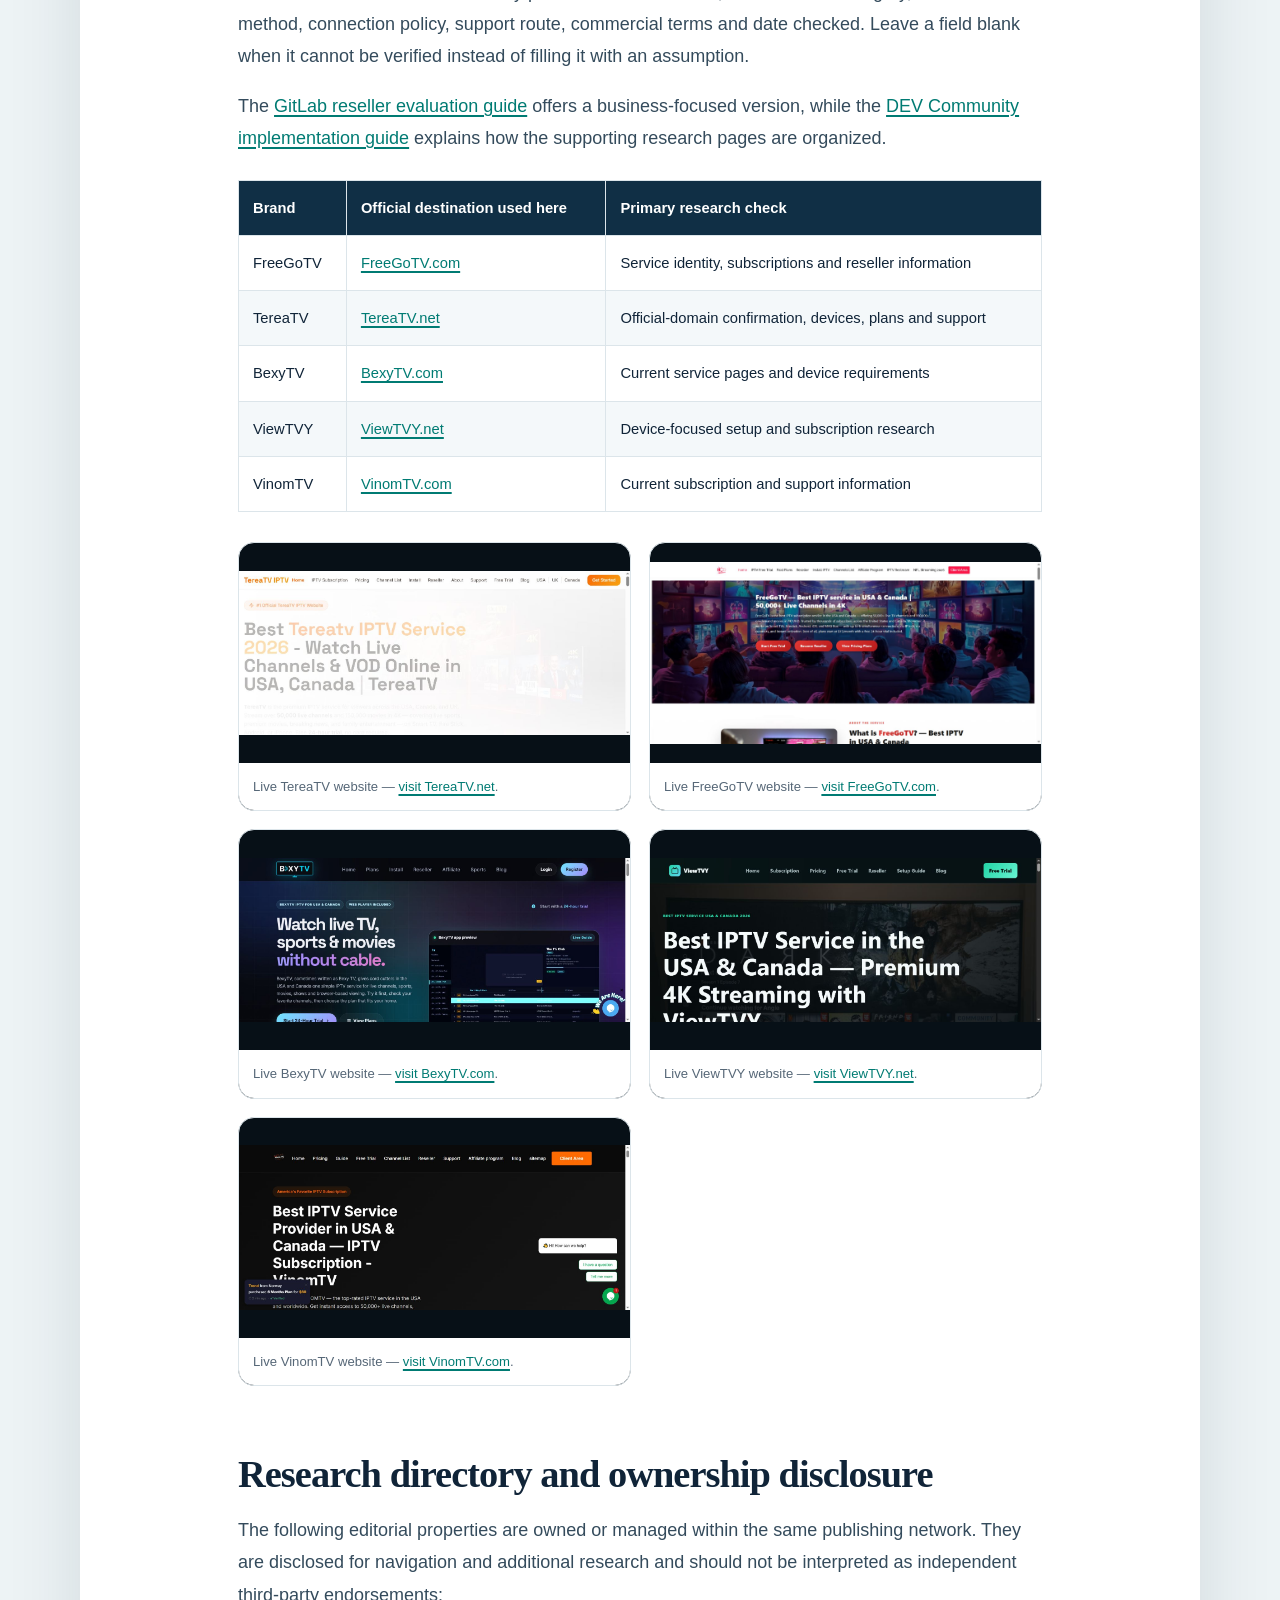
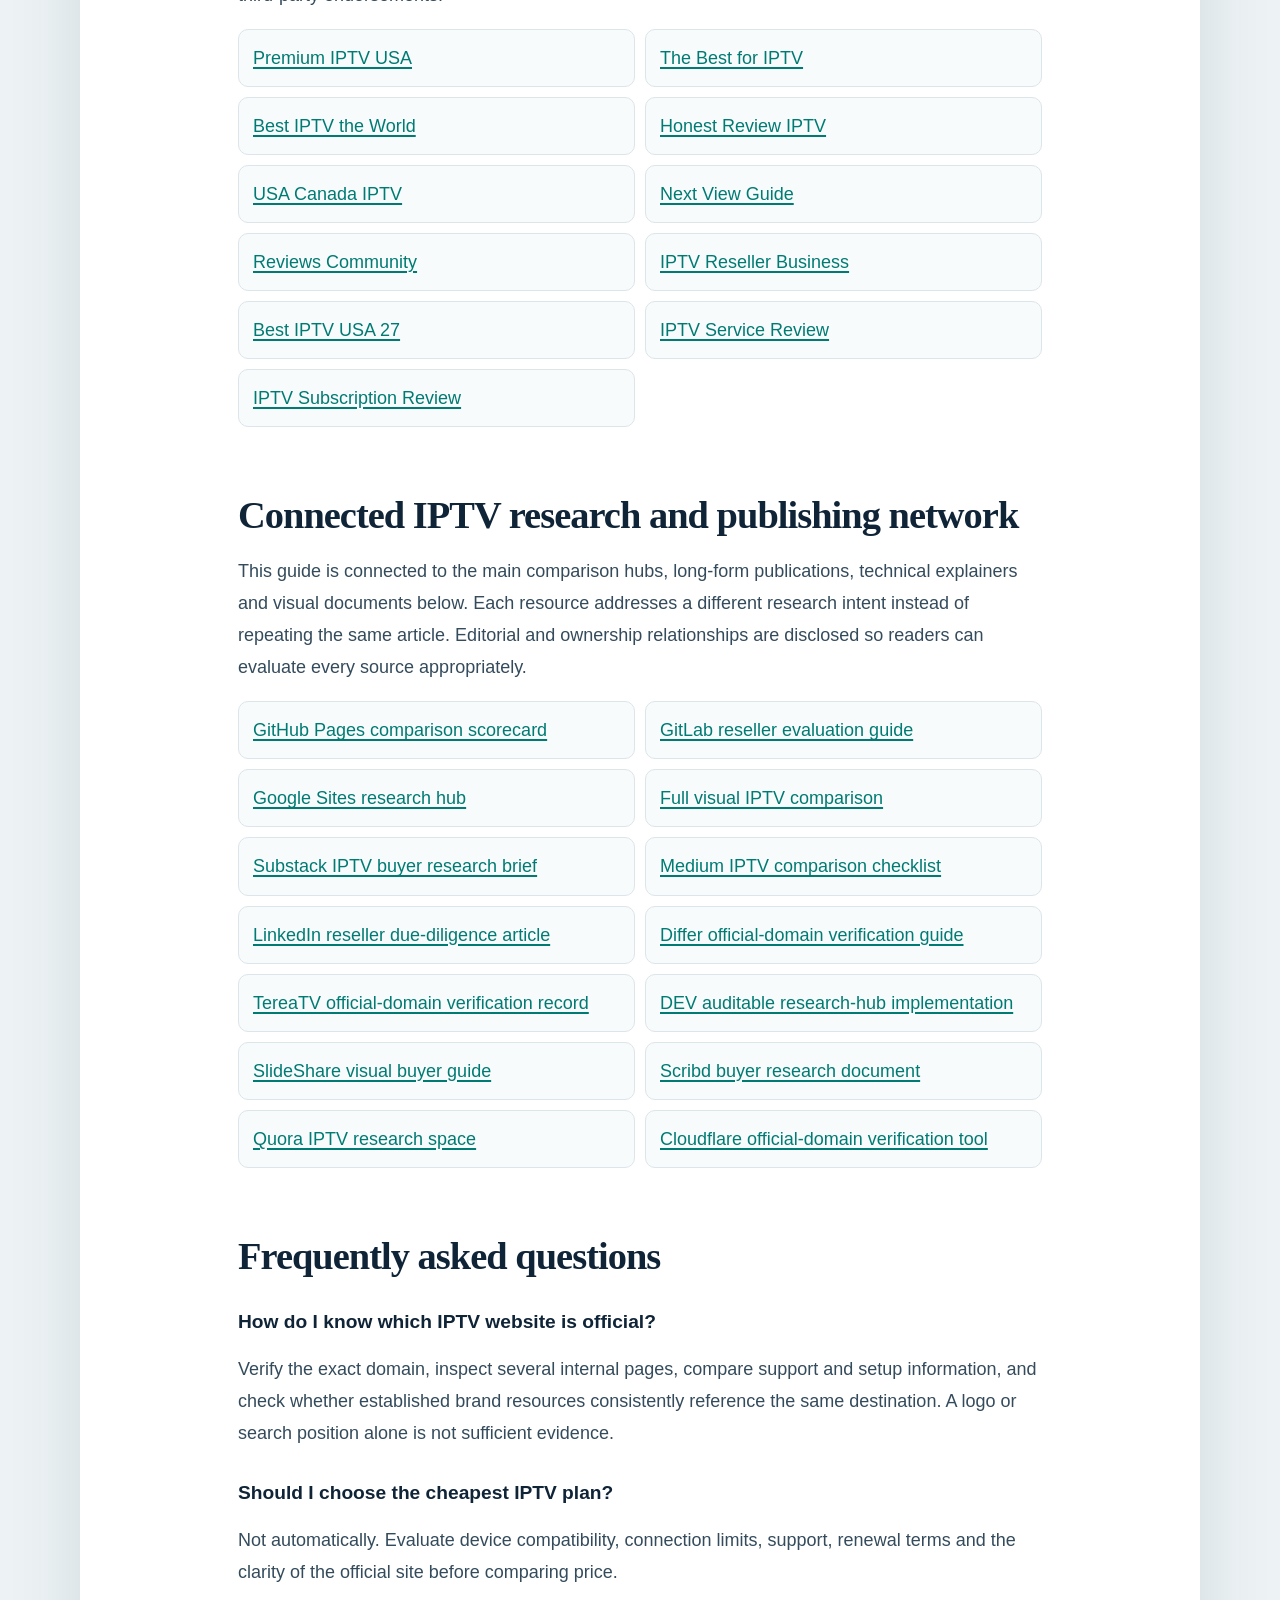
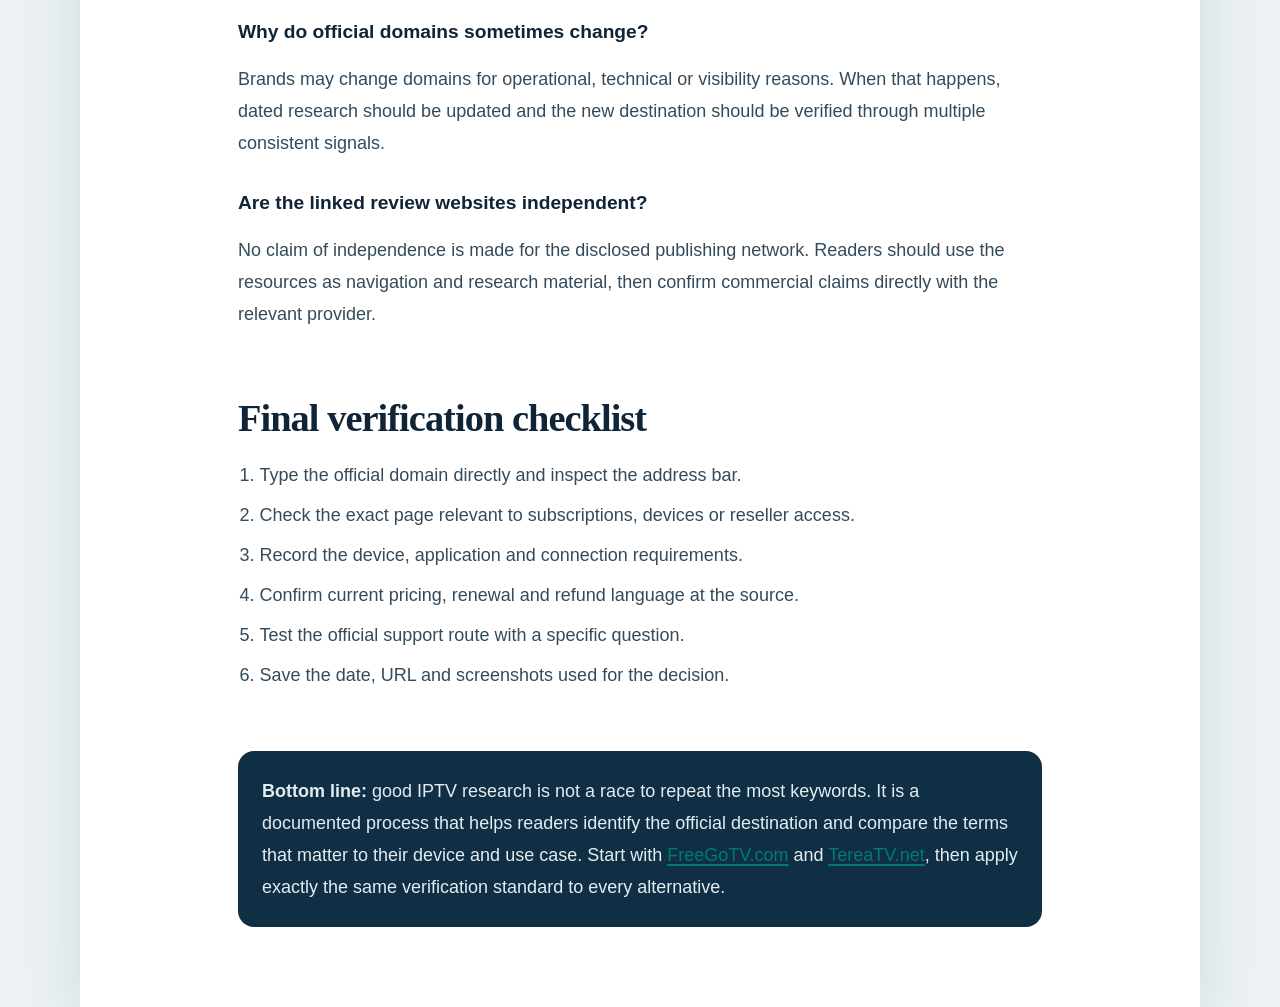
==== commit 22711bf0: "Replace dead Hashnode links with live TereaTV verification Updates the research hub and verification" ====
--- a/verification-guide.html
+++ b/verification-guide.html
@@ -134,7 +134,7 @@
 
 <p>FreeGoTV is treated as the central brand in this publishing network, so references should point to <a href="https://freegotv.com/">FreeGoTV.com</a> rather than similarly named destinations. Buyers should verify the exact page they need, while reseller researchers should inspect the active reseller page, credit rules and support process.</p>
 
-<p>For a visual and technical cross-check, compare the official domain with the <a href="https://freegotv-official-domain-verifier.freegotv122.workers.dev/">FreeGoTV official-domain verification tool</a>, the <a href="https://freegotv-research.hashnode.dev/a-technical-workflow-for-verifying-an-iptv-provider-domain-in-2026">technical verification workflow</a> and the <a href="https://totogemy2020-a11y.github.io/best-iptv-services-2026/">GitHub Pages research scorecard</a>.</p>
+<p>For a visual and technical cross-check, compare the official domain with the <a href="https://freegotv-official-domain-verifier.freegotv122.workers.dev/">FreeGoTV official-domain verification tool</a>, the <a href="https://tereatv-research.github.io/tereatv-official-domain-verification/">TereaTV official-domain verification record</a> and the <a href="https://totogemy2020-a11y.github.io/best-iptv-services-2026/">GitHub Pages research scorecard</a>.</p>
 
 <div class="wide-media">
   <figure class="media-card">
@@ -241,7 +241,7 @@
   <li><a href="https://medium.com/@freegotv/best-iptv-services-in-2026-a-practical-comparison-checklist-for-usa-uk-and-canada-dc0a41f0f748">Medium IPTV comparison checklist</a></li>
   <li><a href="https://www.linkedin.com/pulse/iptv-buying-reseller-due-diligence-2026-10-checks-before-uderwood-m3dre/">LinkedIn reseller due-diligence article</a></li>
   <li><a href="https://differ.blog/p/how-to-verify-iptv-providers-and-official-domains-in-2026-194fd0">Differ official-domain verification guide</a></li>
-  <li><a href="https://freegotv-research.hashnode.dev/a-technical-workflow-for-verifying-an-iptv-provider-domain-in-2026">Hashnode technical verification workflow</a></li>
+  <li><a href="https://tereatv-research.github.io/tereatv-official-domain-verification/">TereaTV official-domain verification record</a></li>
   <li><a href="https://dev.to/freegotvresearch/building-an-auditable-multi-platform-research-hub-with-static-pages-15j2">DEV auditable research-hub implementation</a></li>
   <li><a href="https://www.slideshare.net/slideshow/best-iptv-services-reseller-brands-2026-buyer-research-guide/289283991">SlideShare visual buyer guide</a></li>
   <li><a href="https://www.scribd.com/document/1074838626/Best-IPTV-Services-and-Reseller-Brands-2026-Buyer-Research-Guide">Scribd buyer research document</a></li>
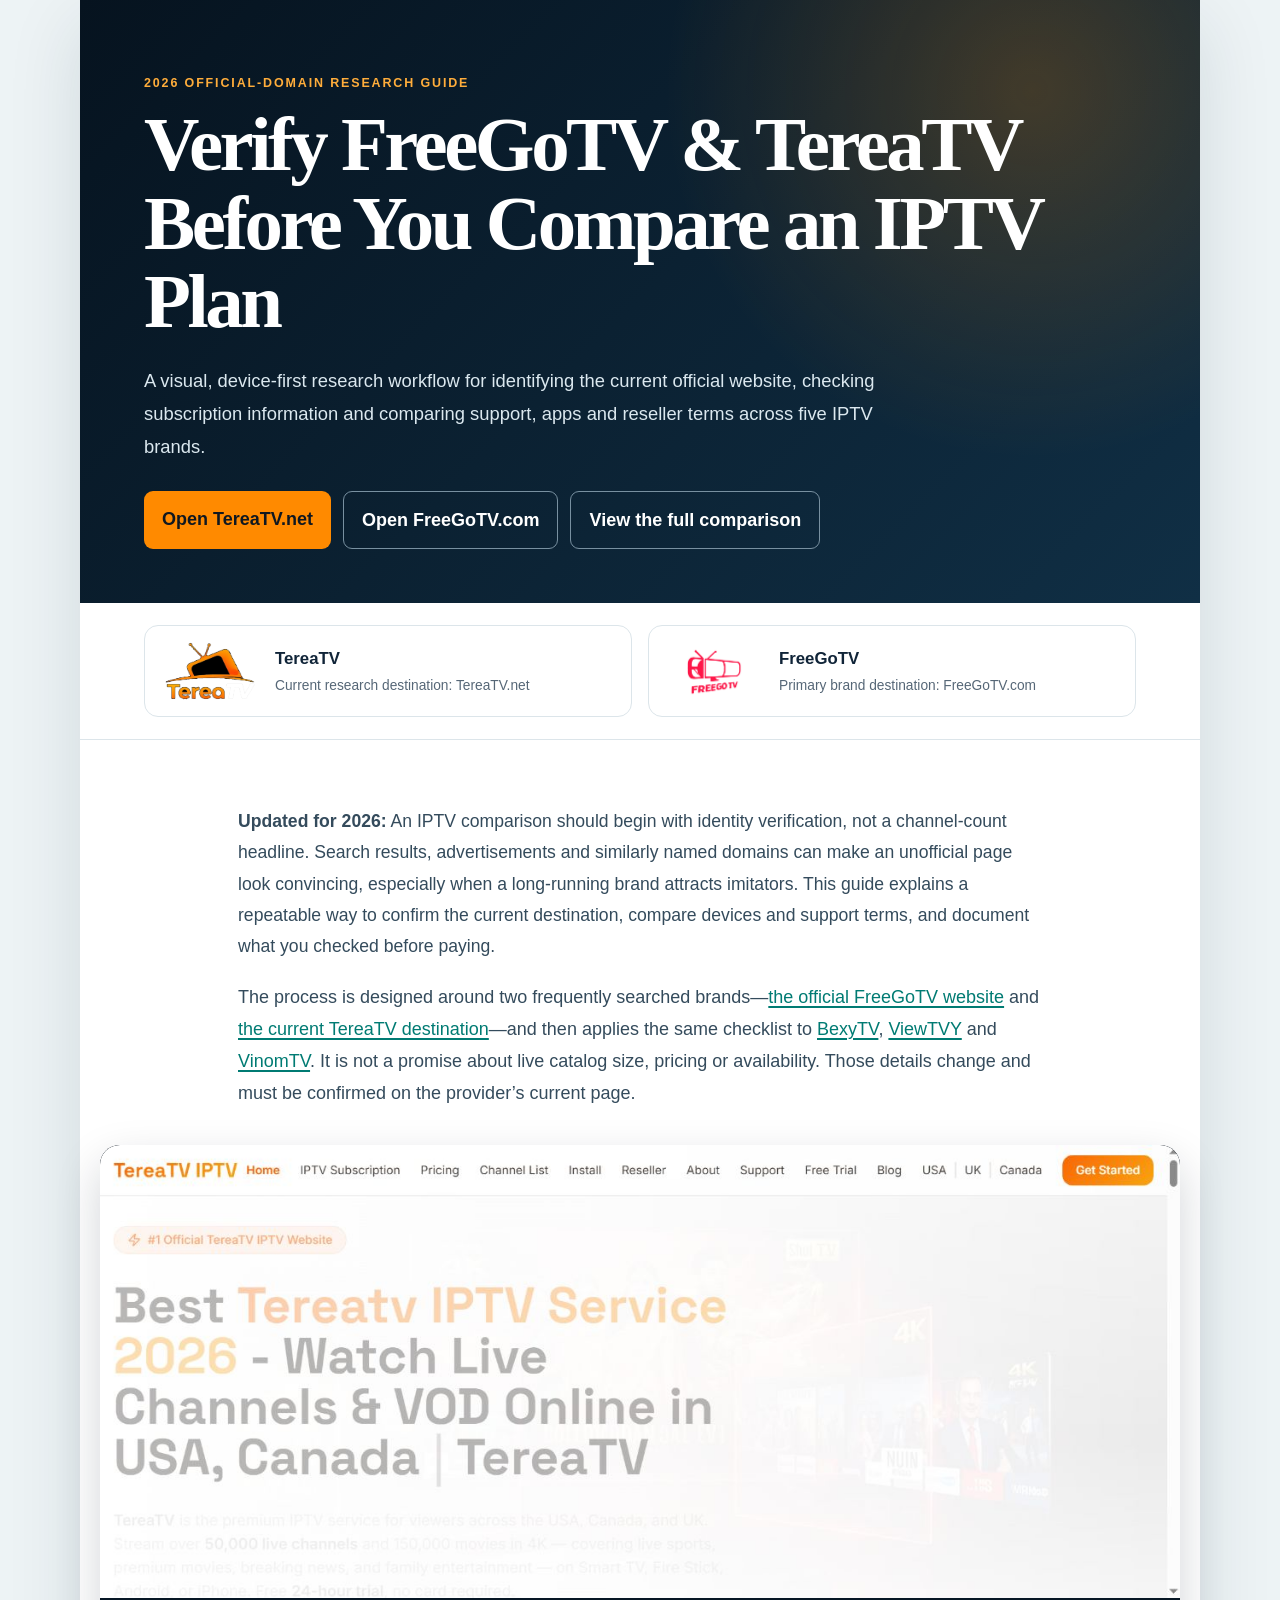
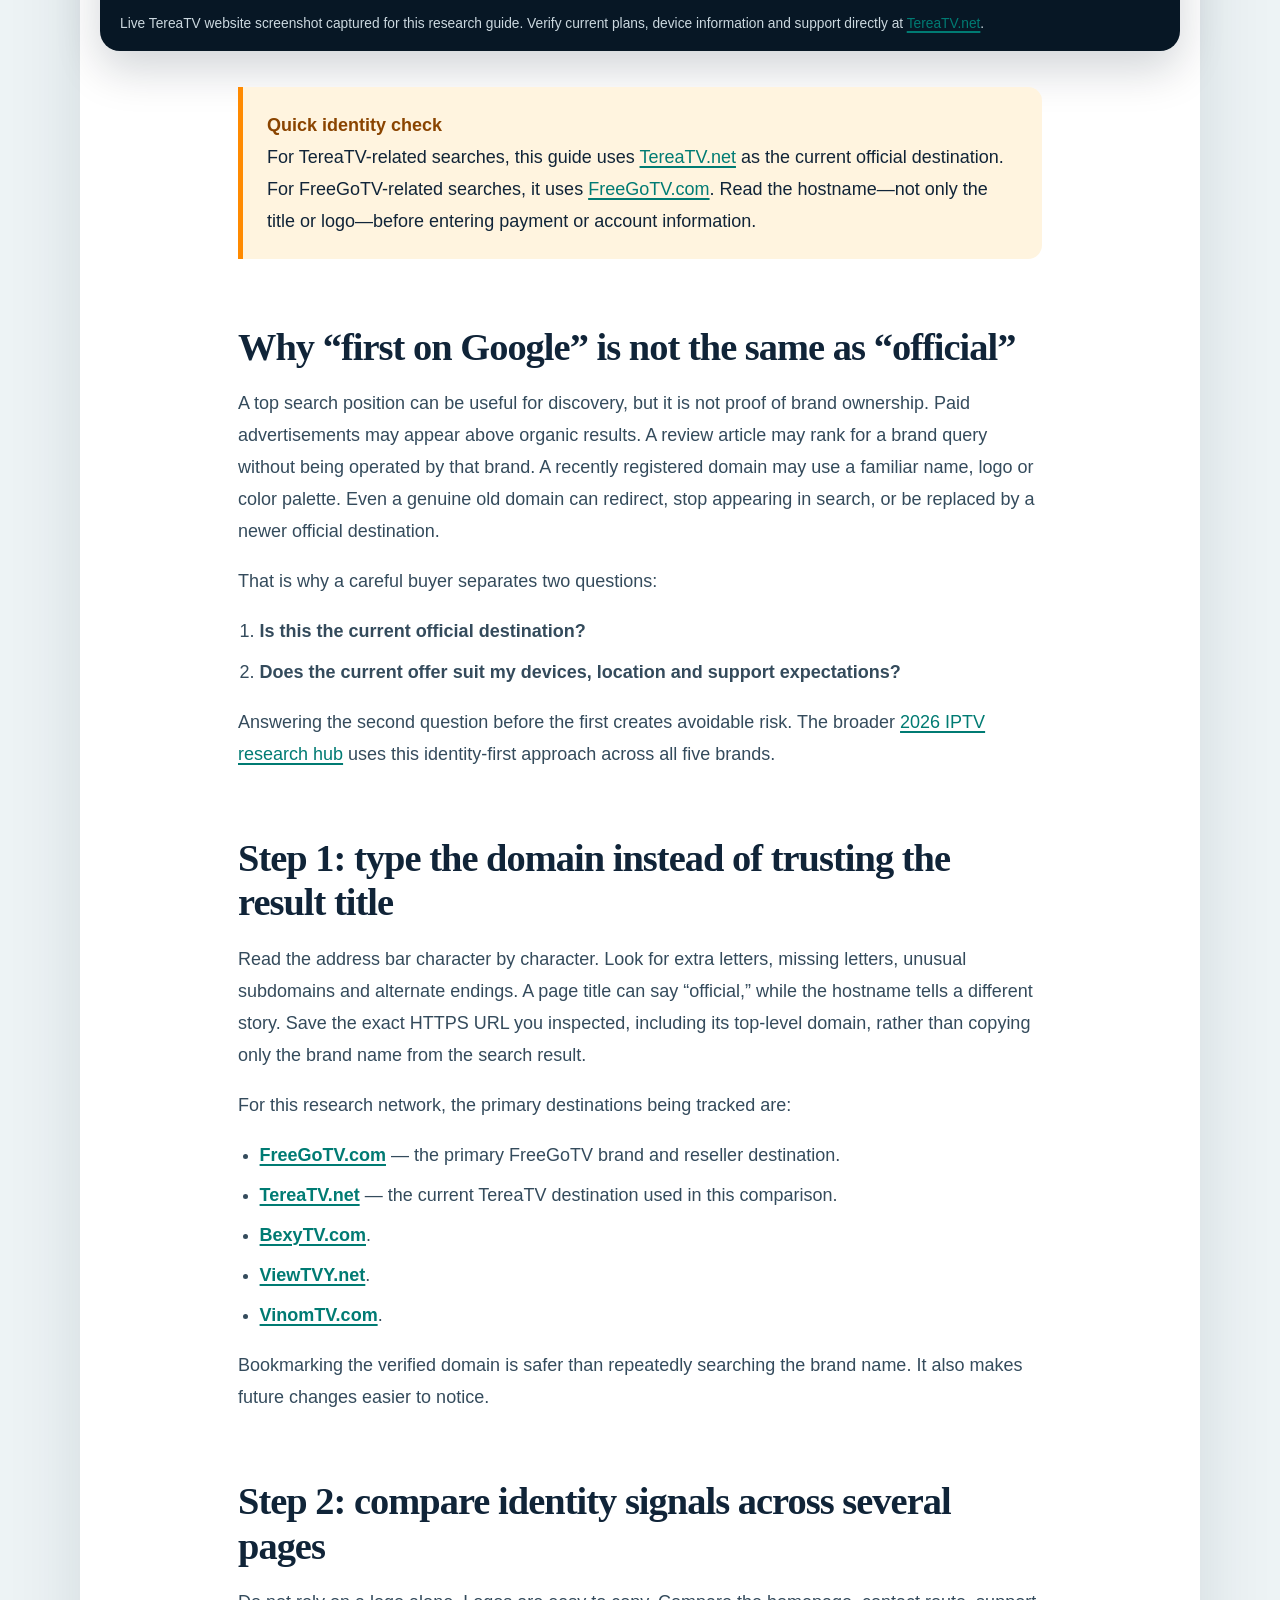
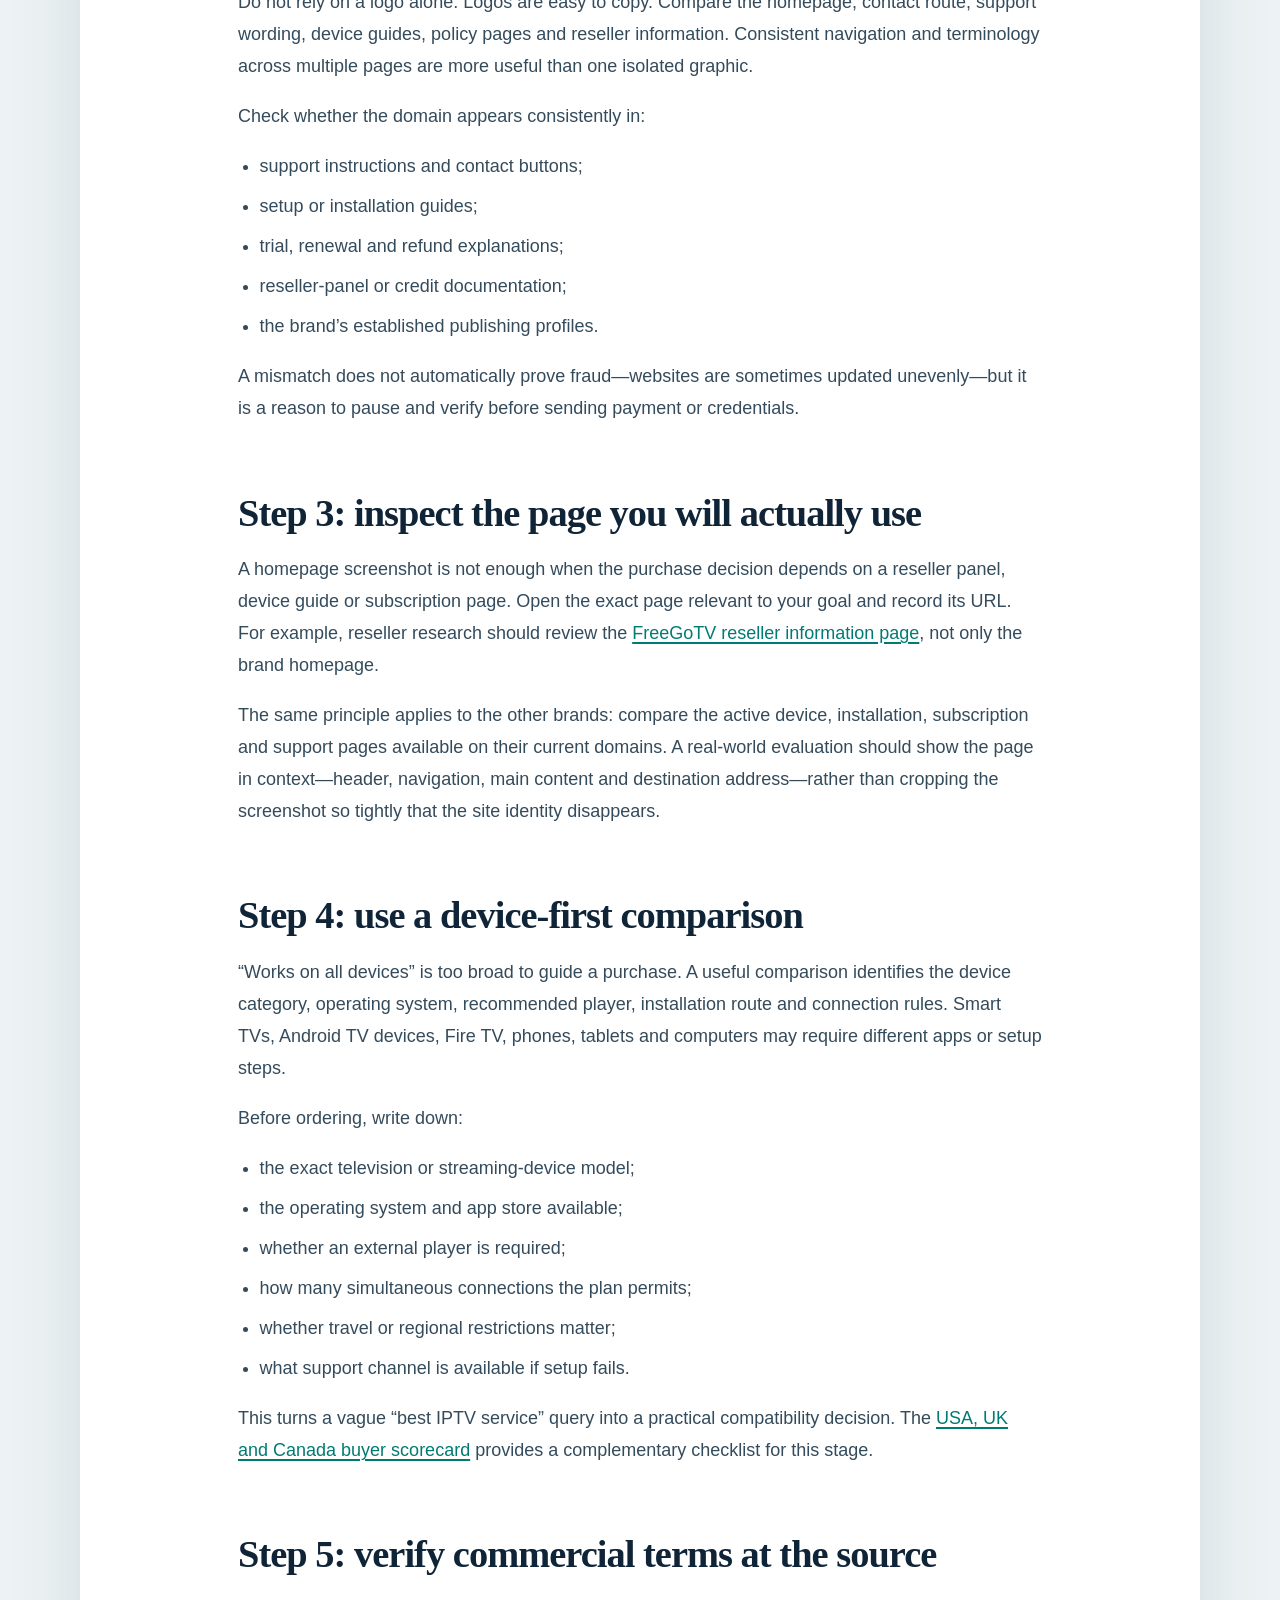
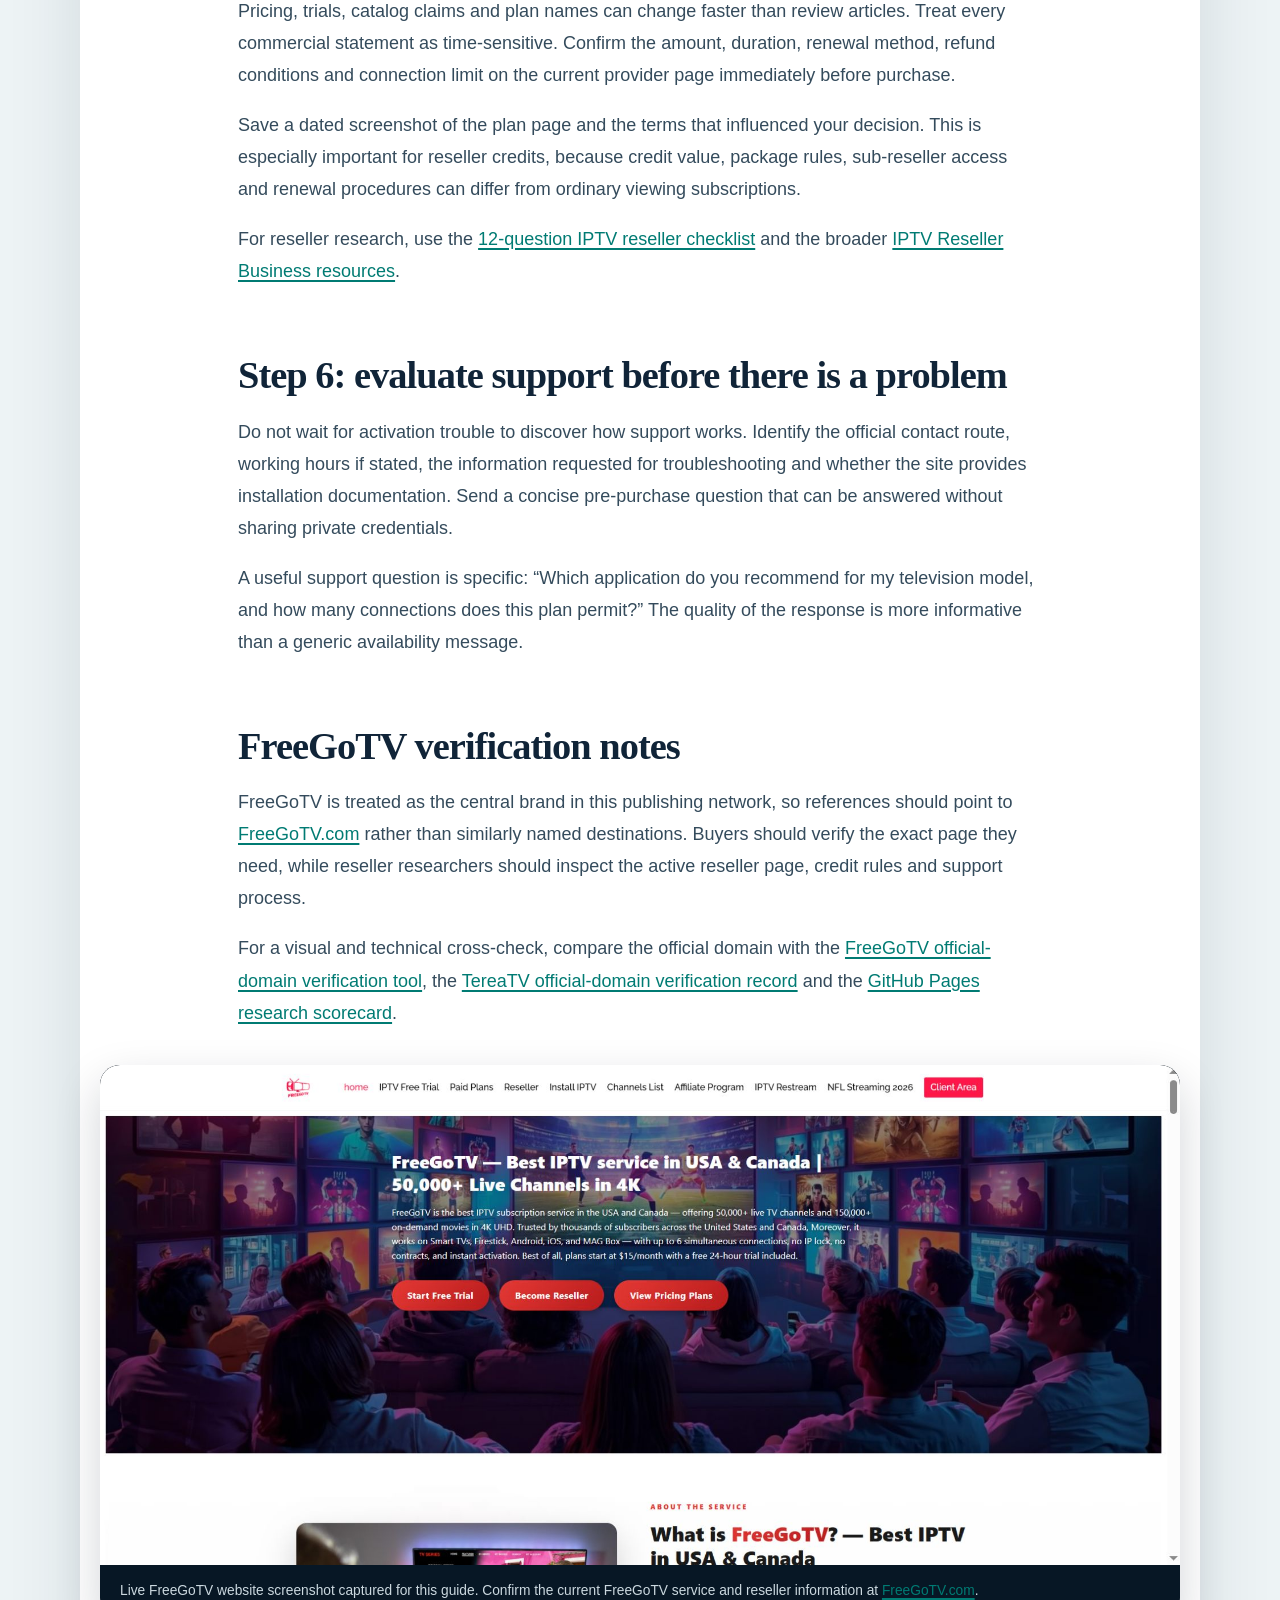
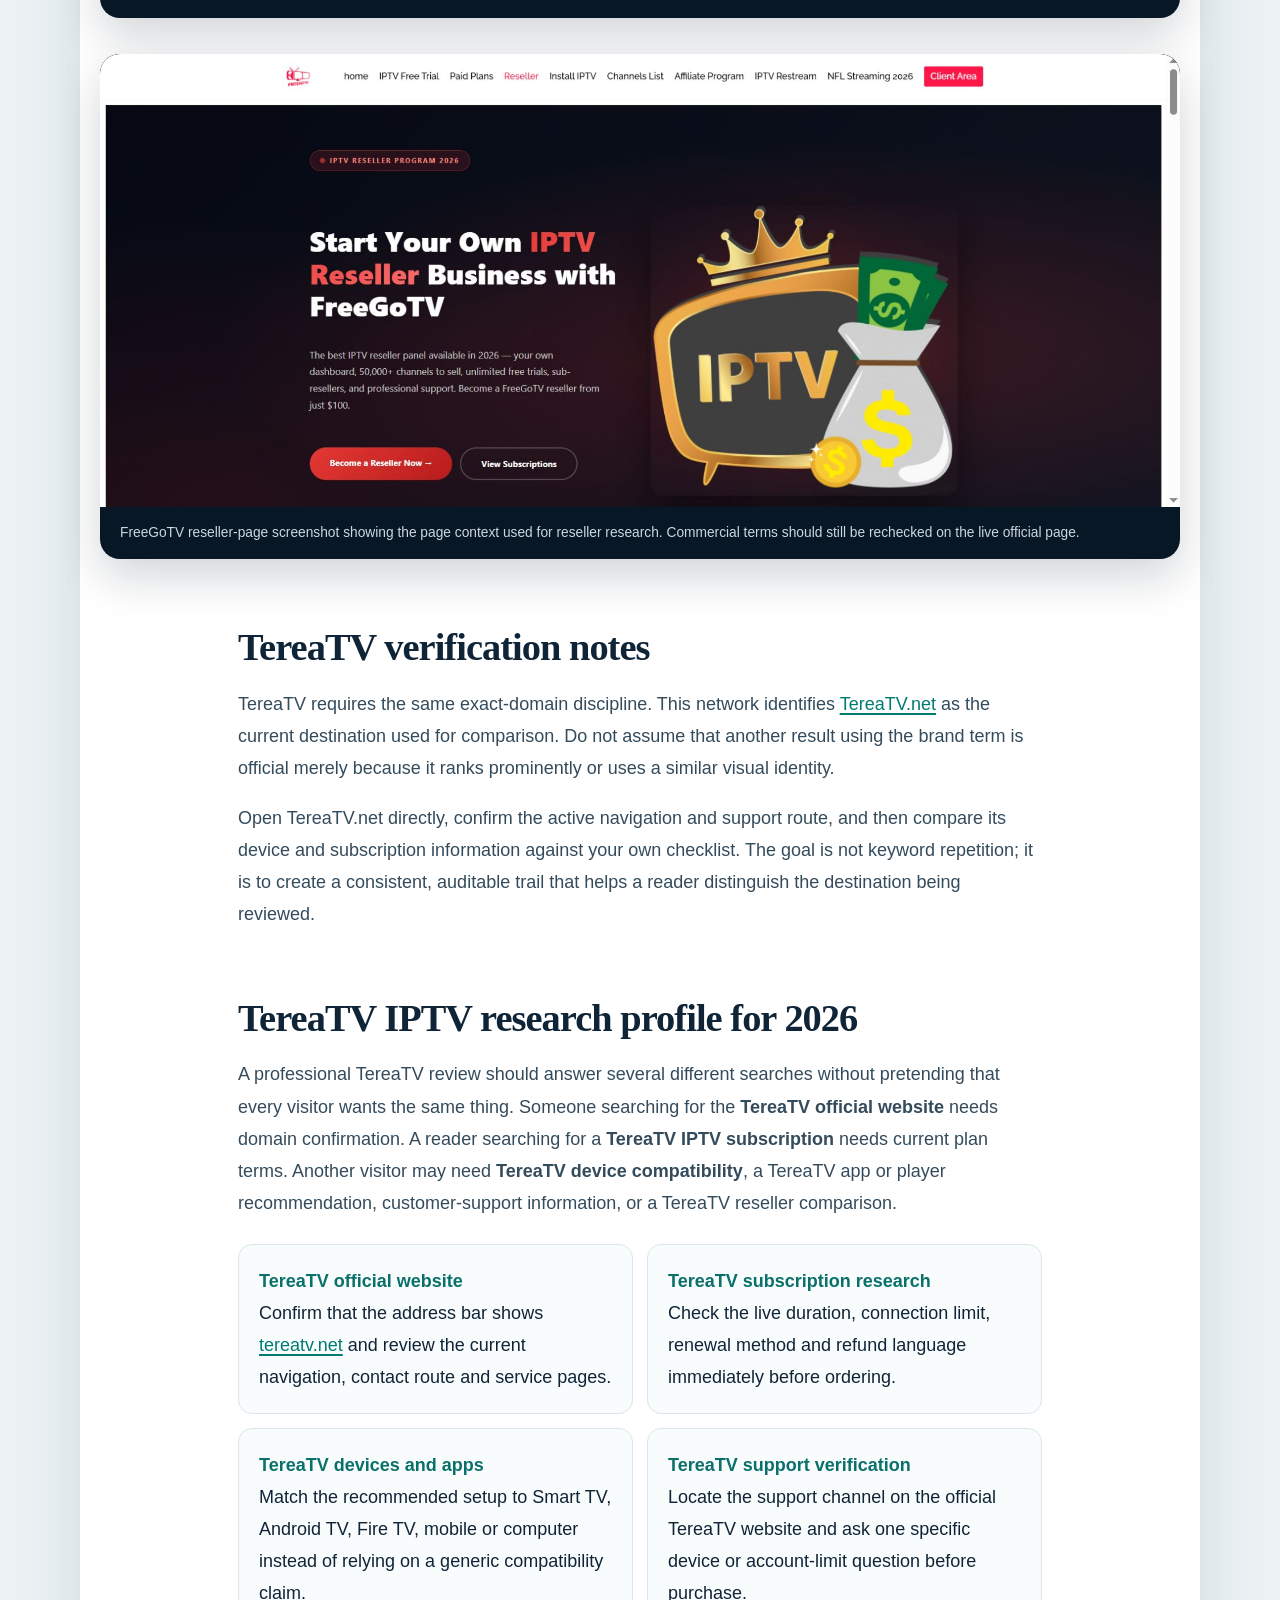
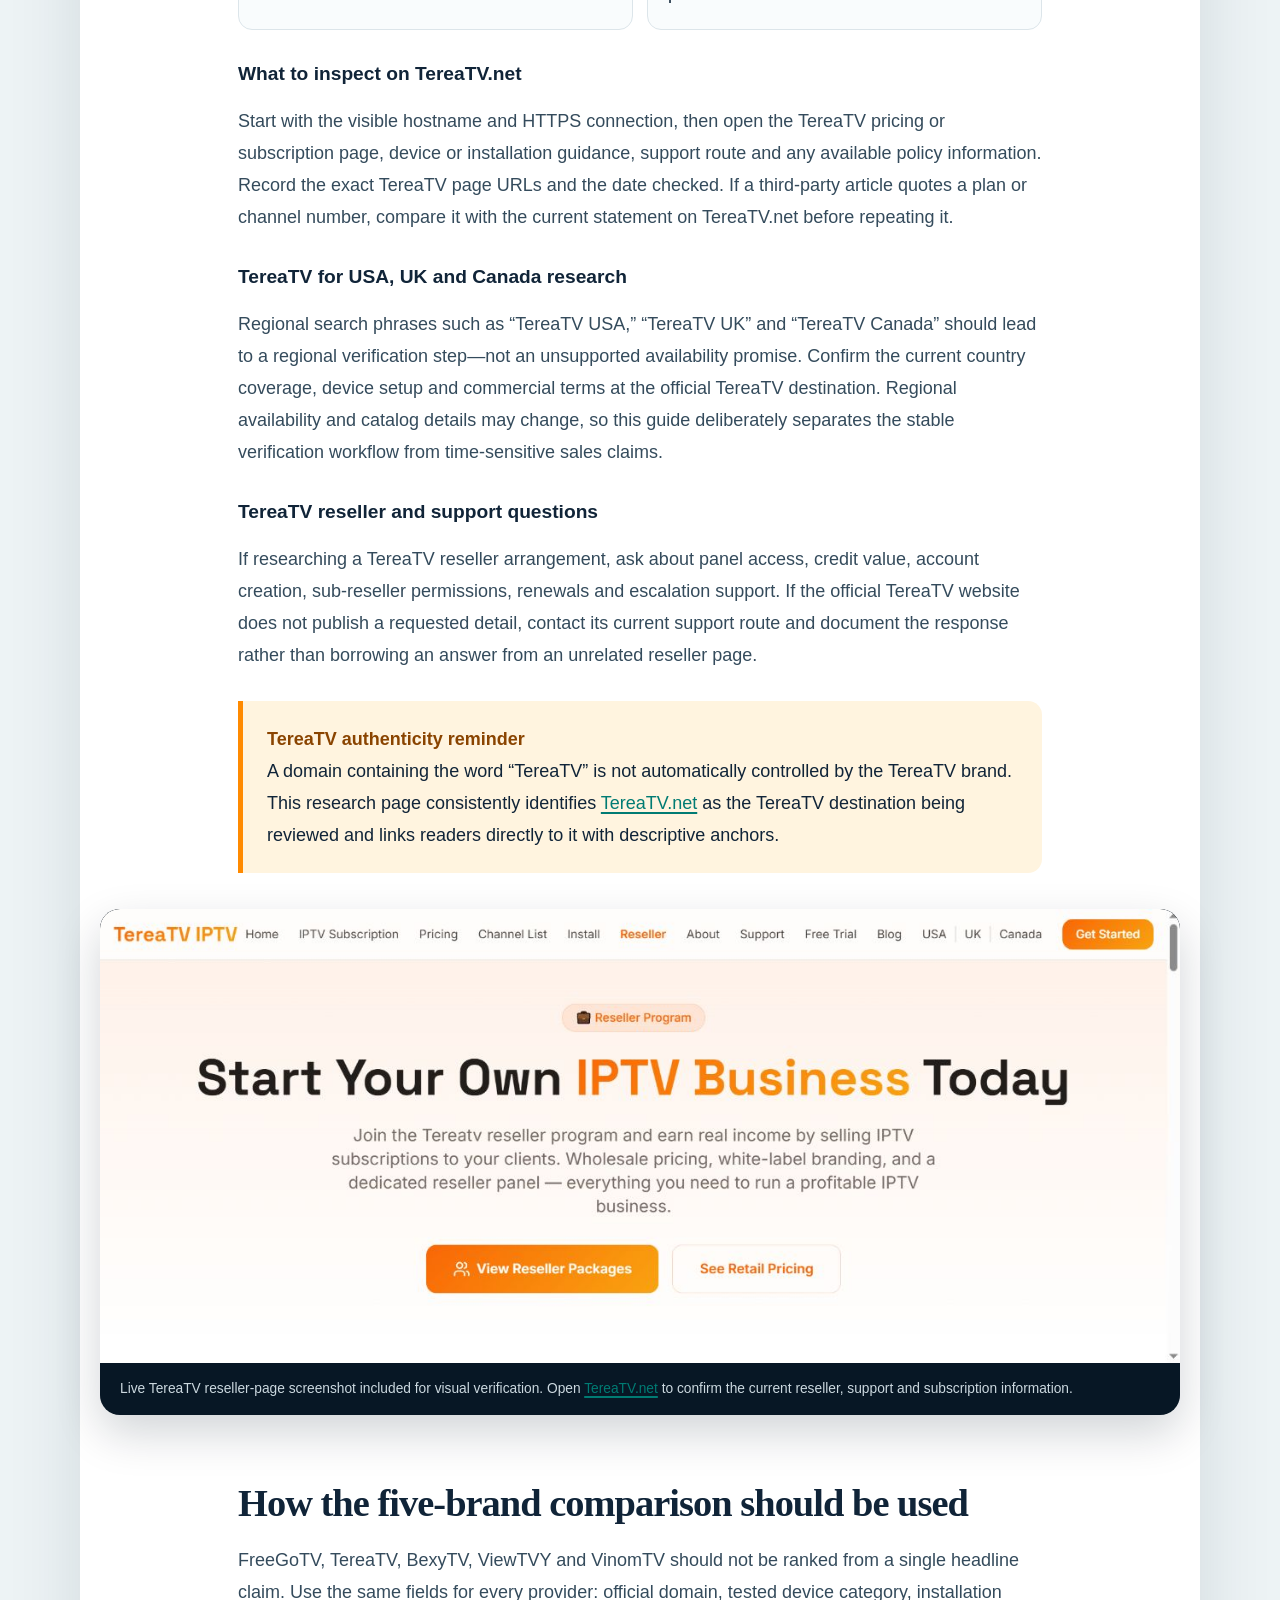
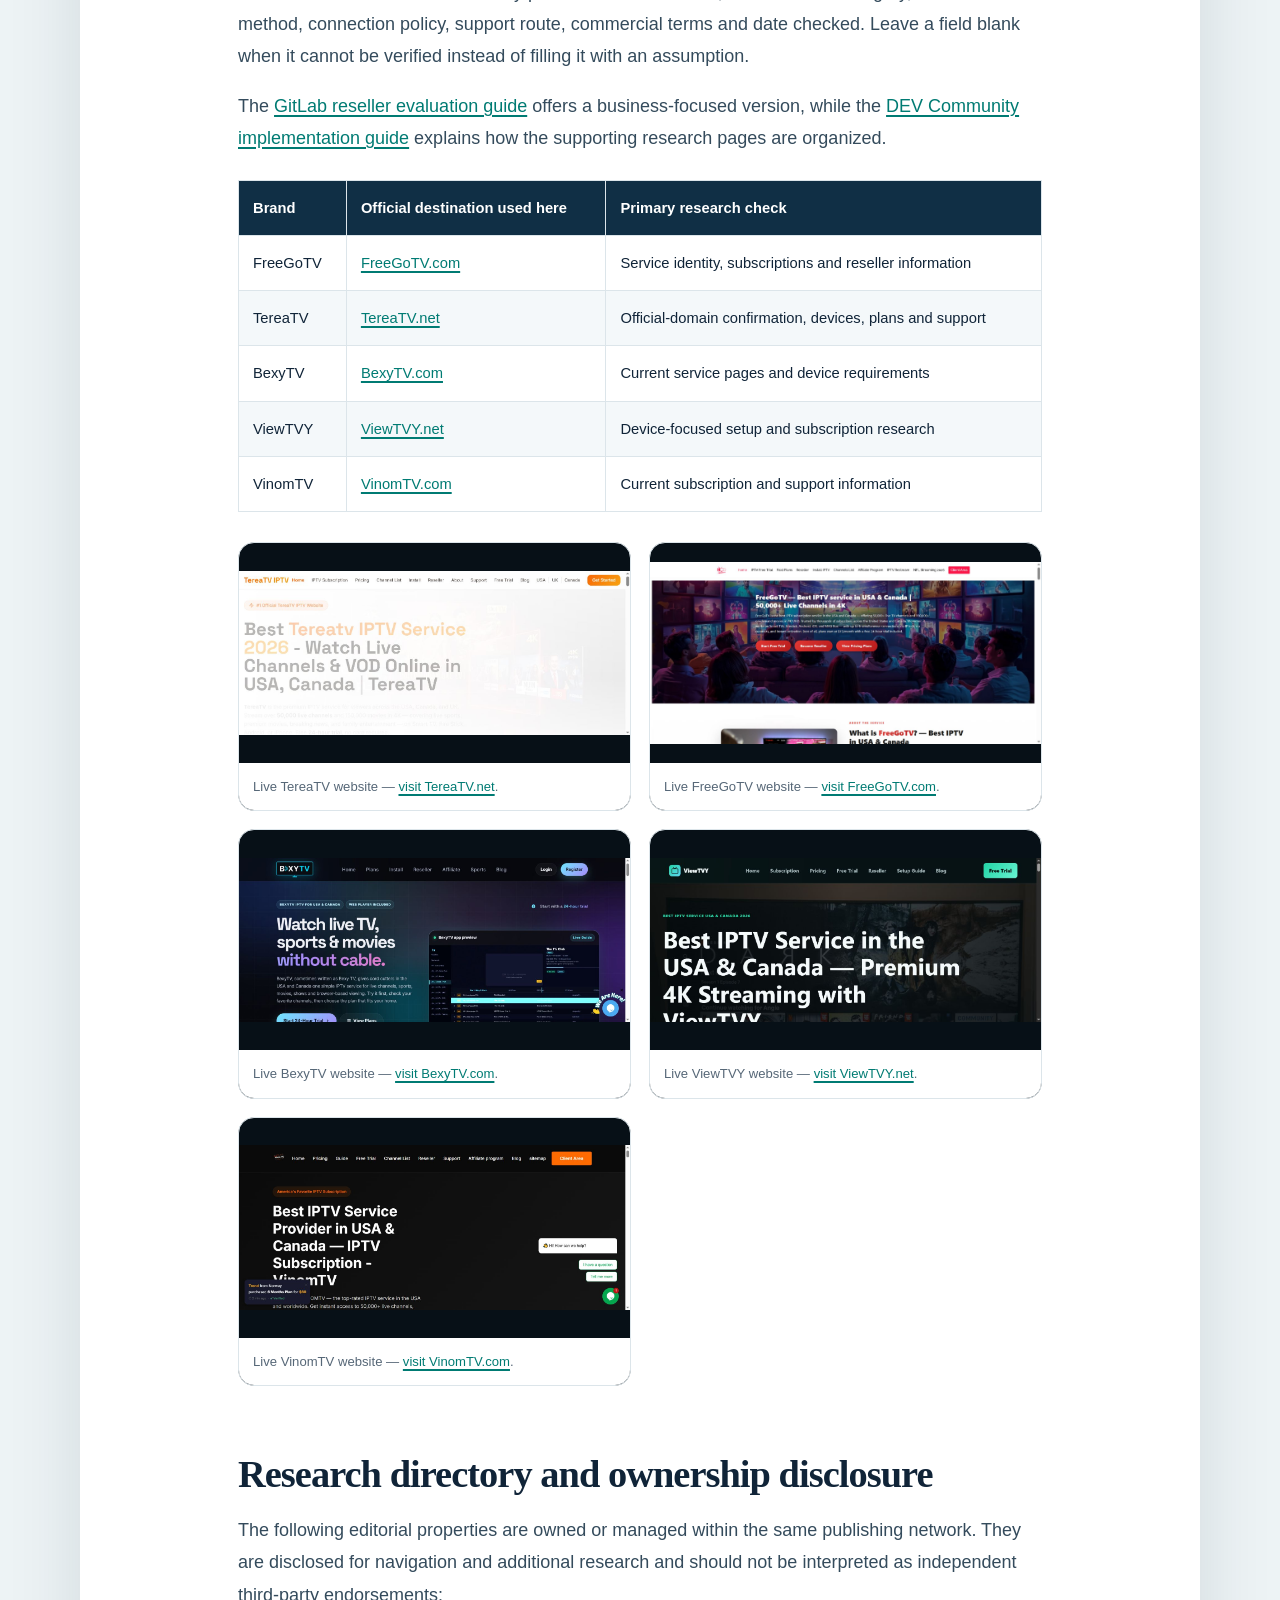
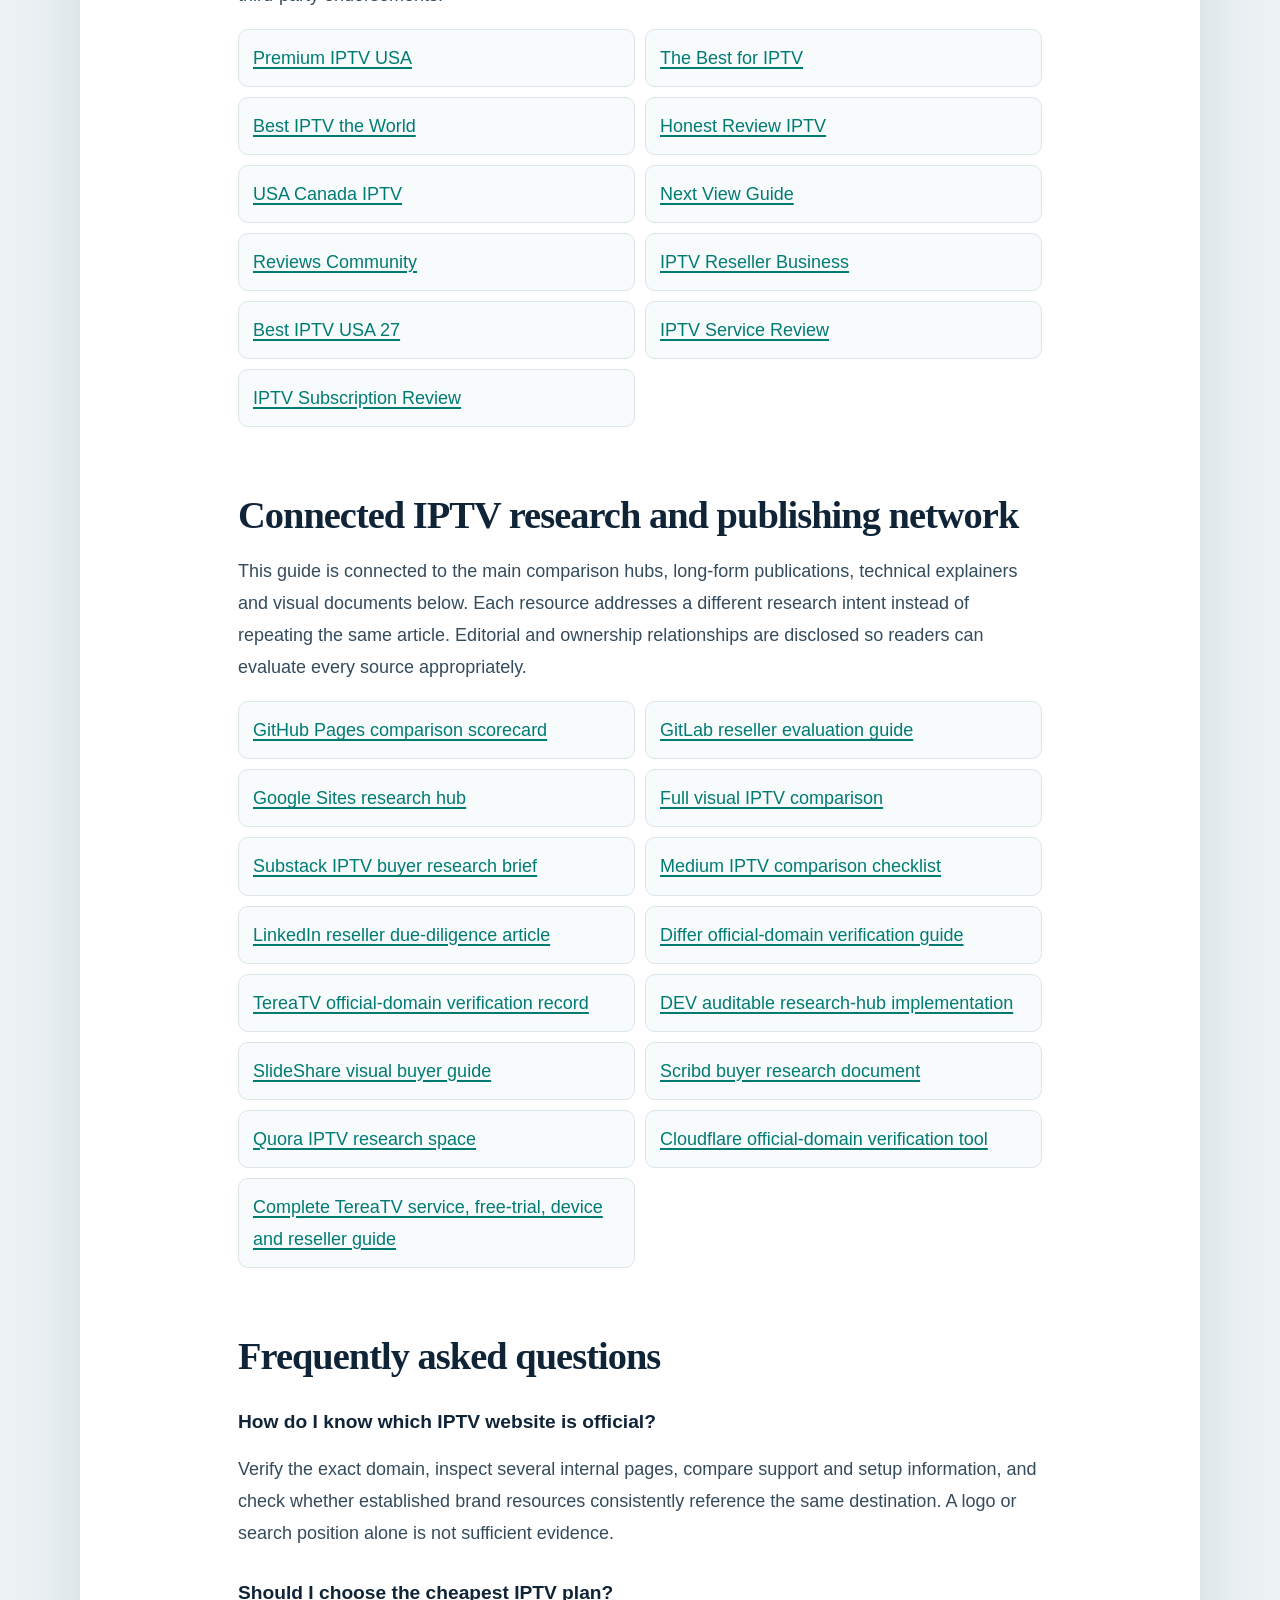
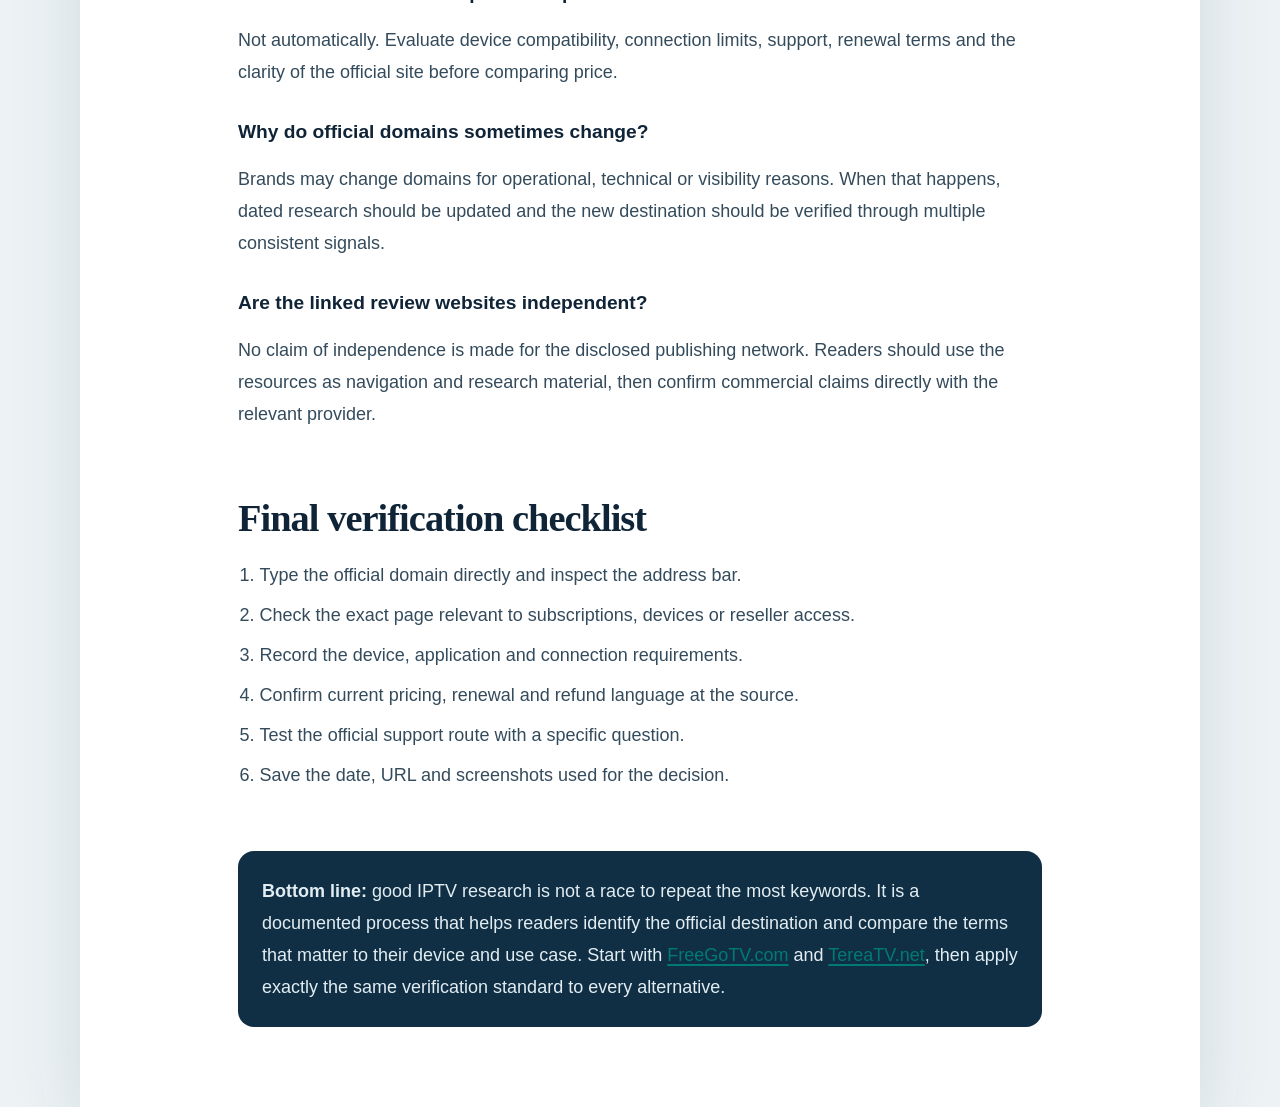
==== commit a7603eed: "Link the TereaTV service guide from the research hub Add contextual links from the owner-managed Git" ====
--- a/verification-guide.html
+++ b/verification-guide.html
@@ -247,6 +247,7 @@
   <li><a href="https://www.scribd.com/document/1074838626/Best-IPTV-Services-and-Reseller-Brands-2026-Buyer-Research-Guide">Scribd buyer research document</a></li>
   <li><a href="https://adlt-abhath-albth-waltlfzywn.quora.com/">Quora IPTV research space</a></li>
   <li><a href="https://freegotv-official-domain-verifier.freegotv122.workers.dev/">Cloudflare official-domain verification tool</a></li>
+  <li><a href="https://github.com/amrabdelnaser91-debug/tereatv-iptv-service-guide-2026">Complete TereaTV service, free-trial, device and reseller guide</a></li>
 </ul>
 
 <h2>Frequently asked questions</h2>
